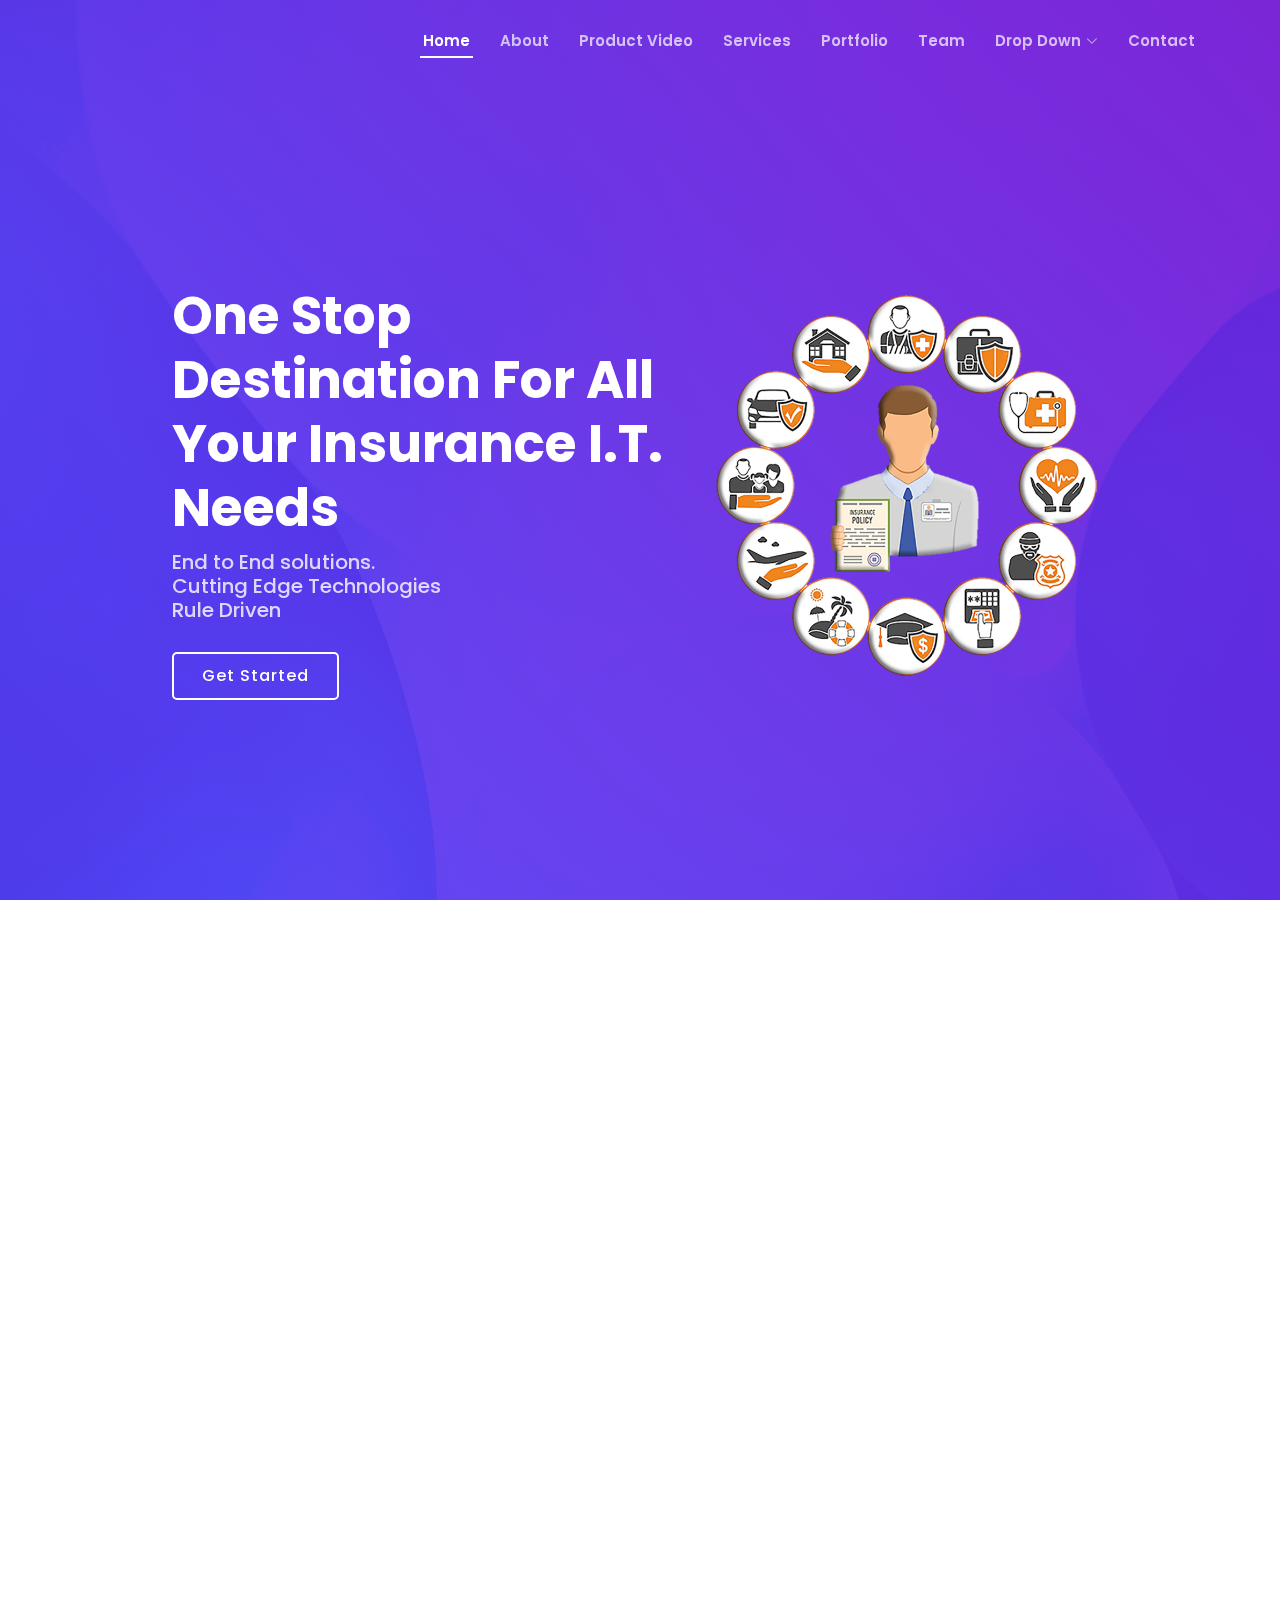
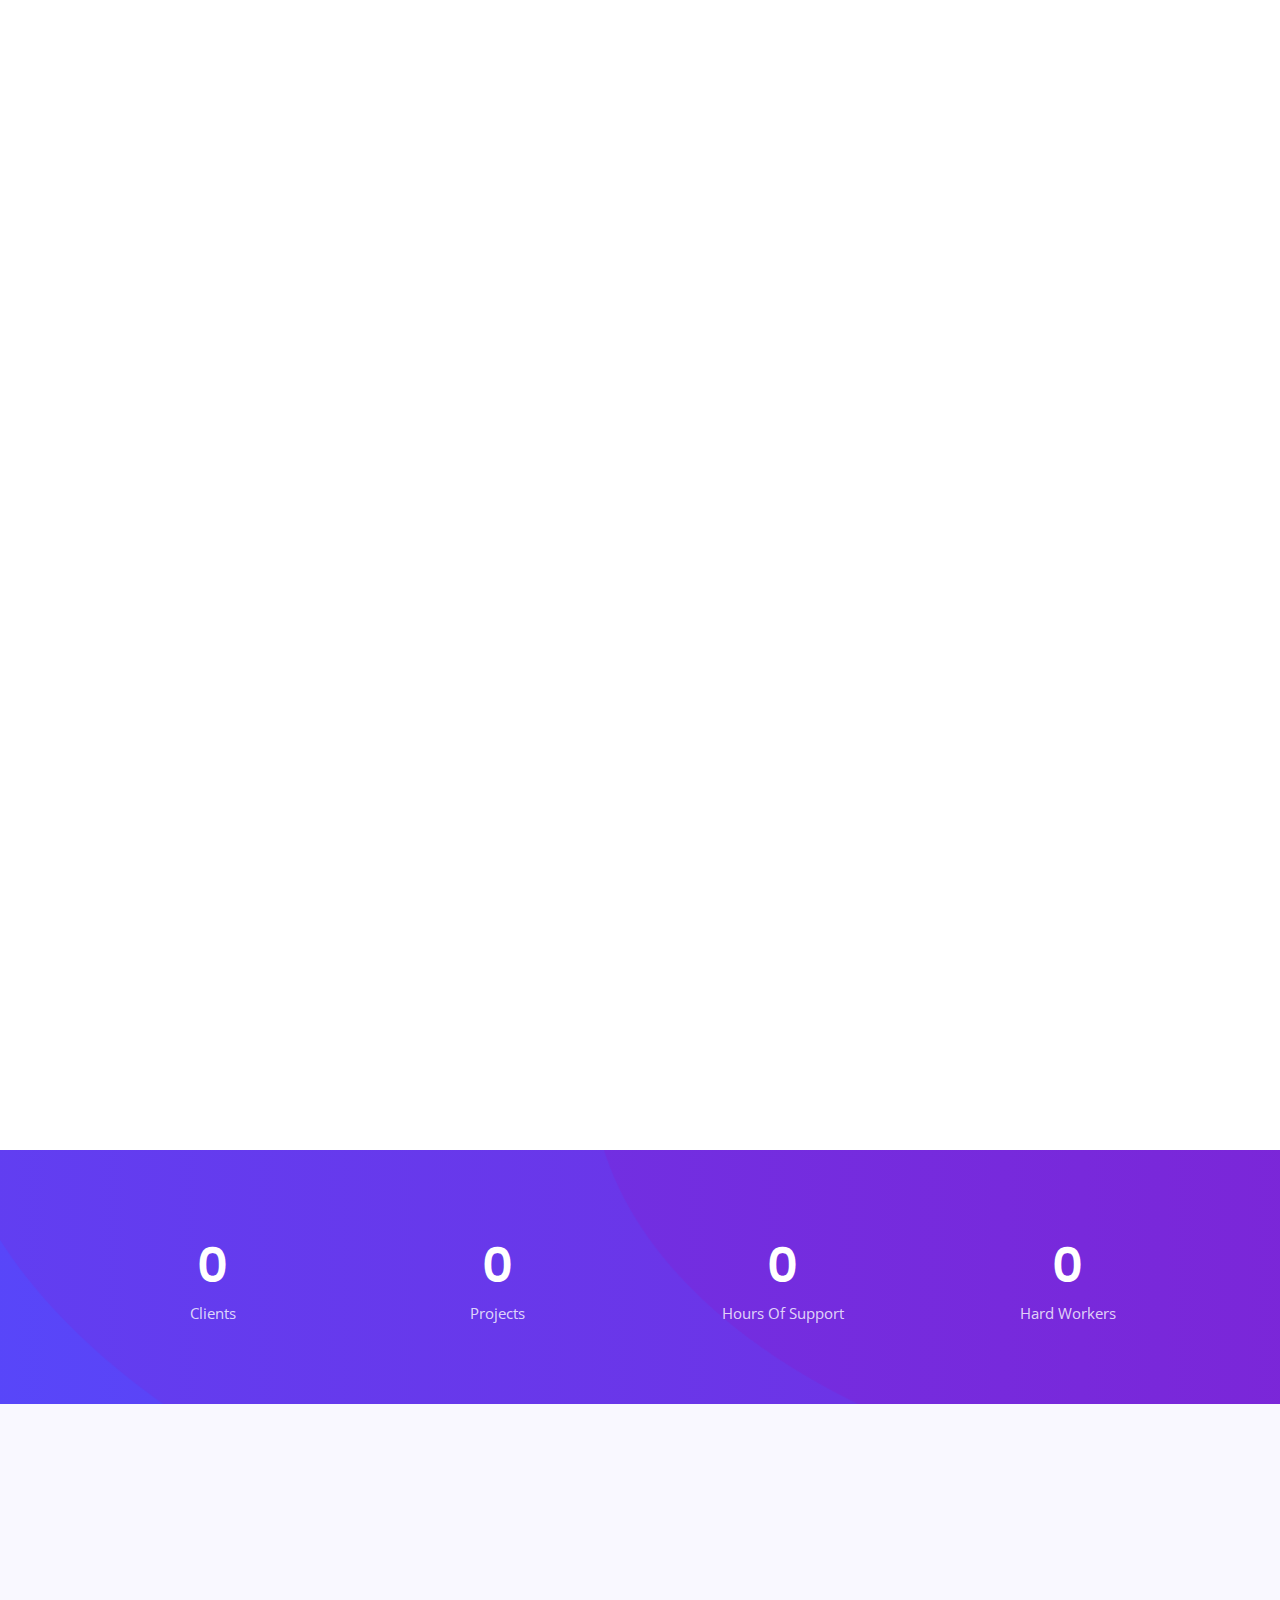
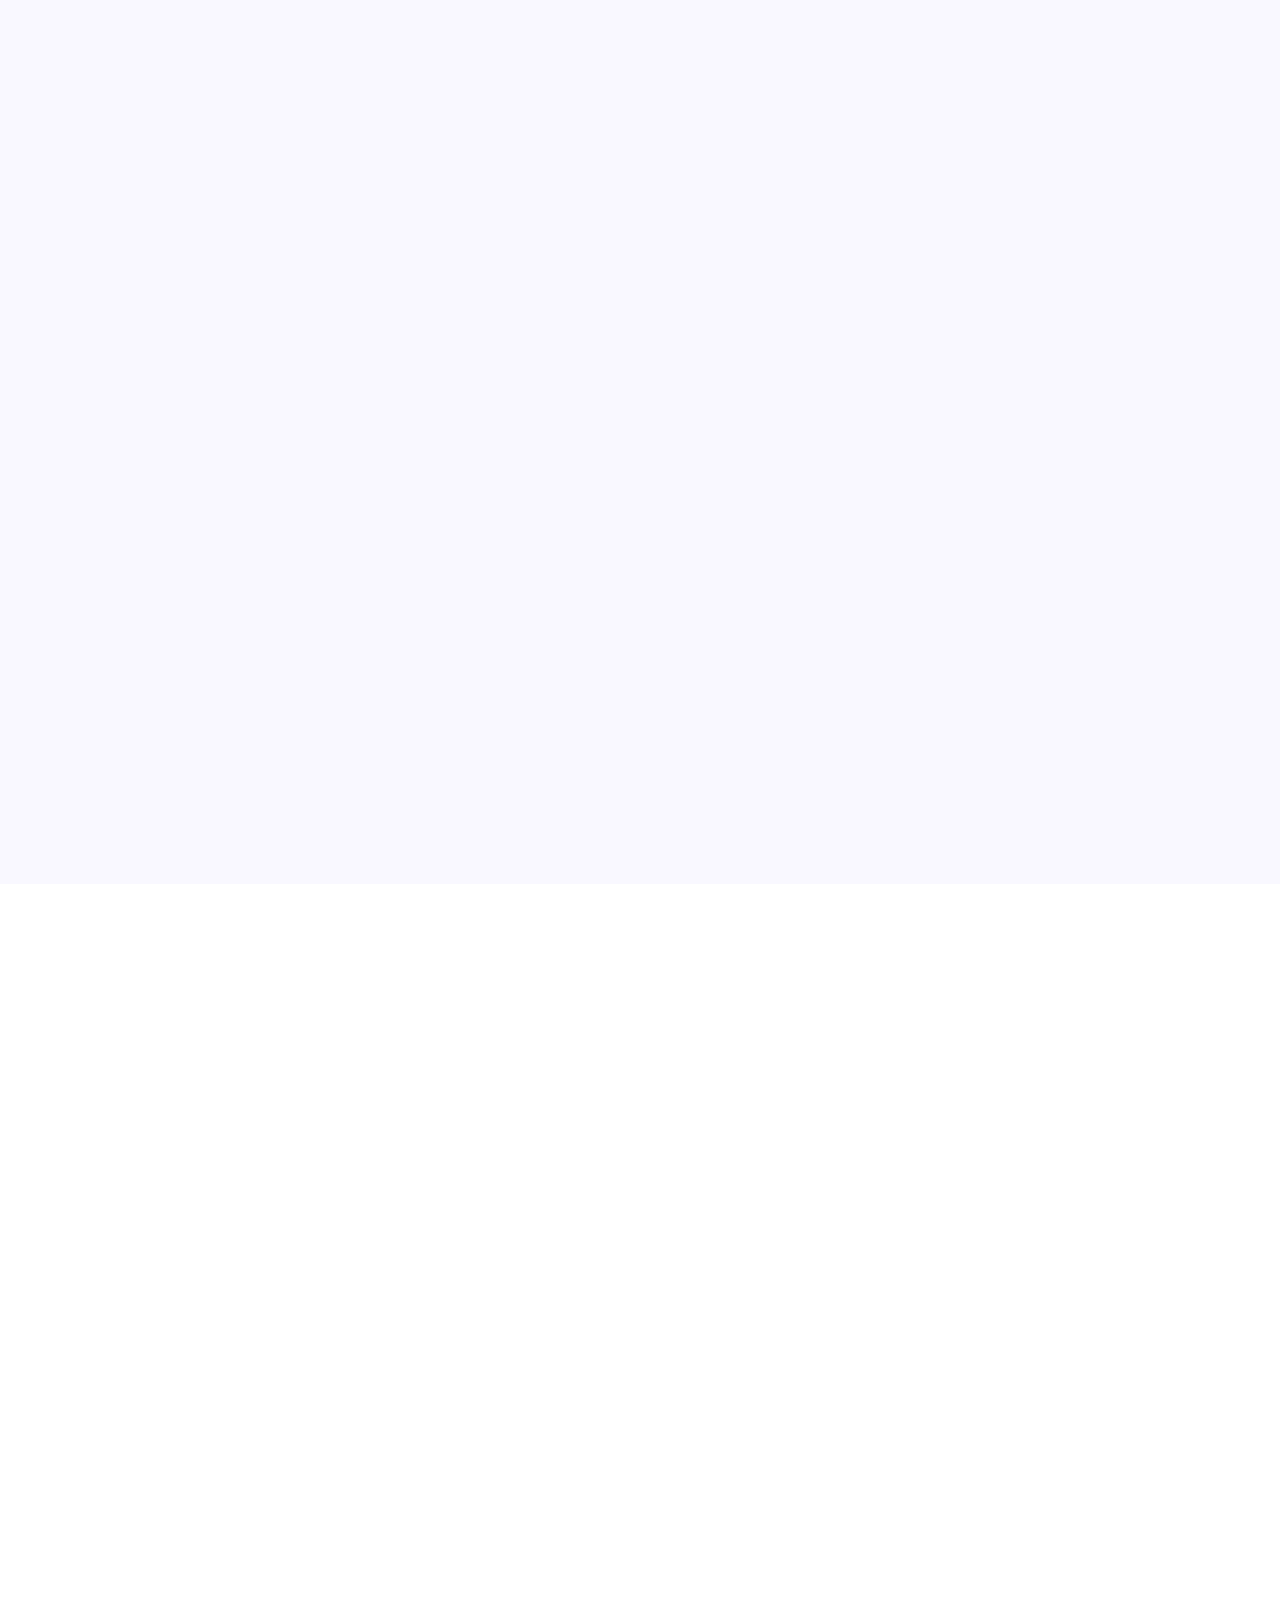
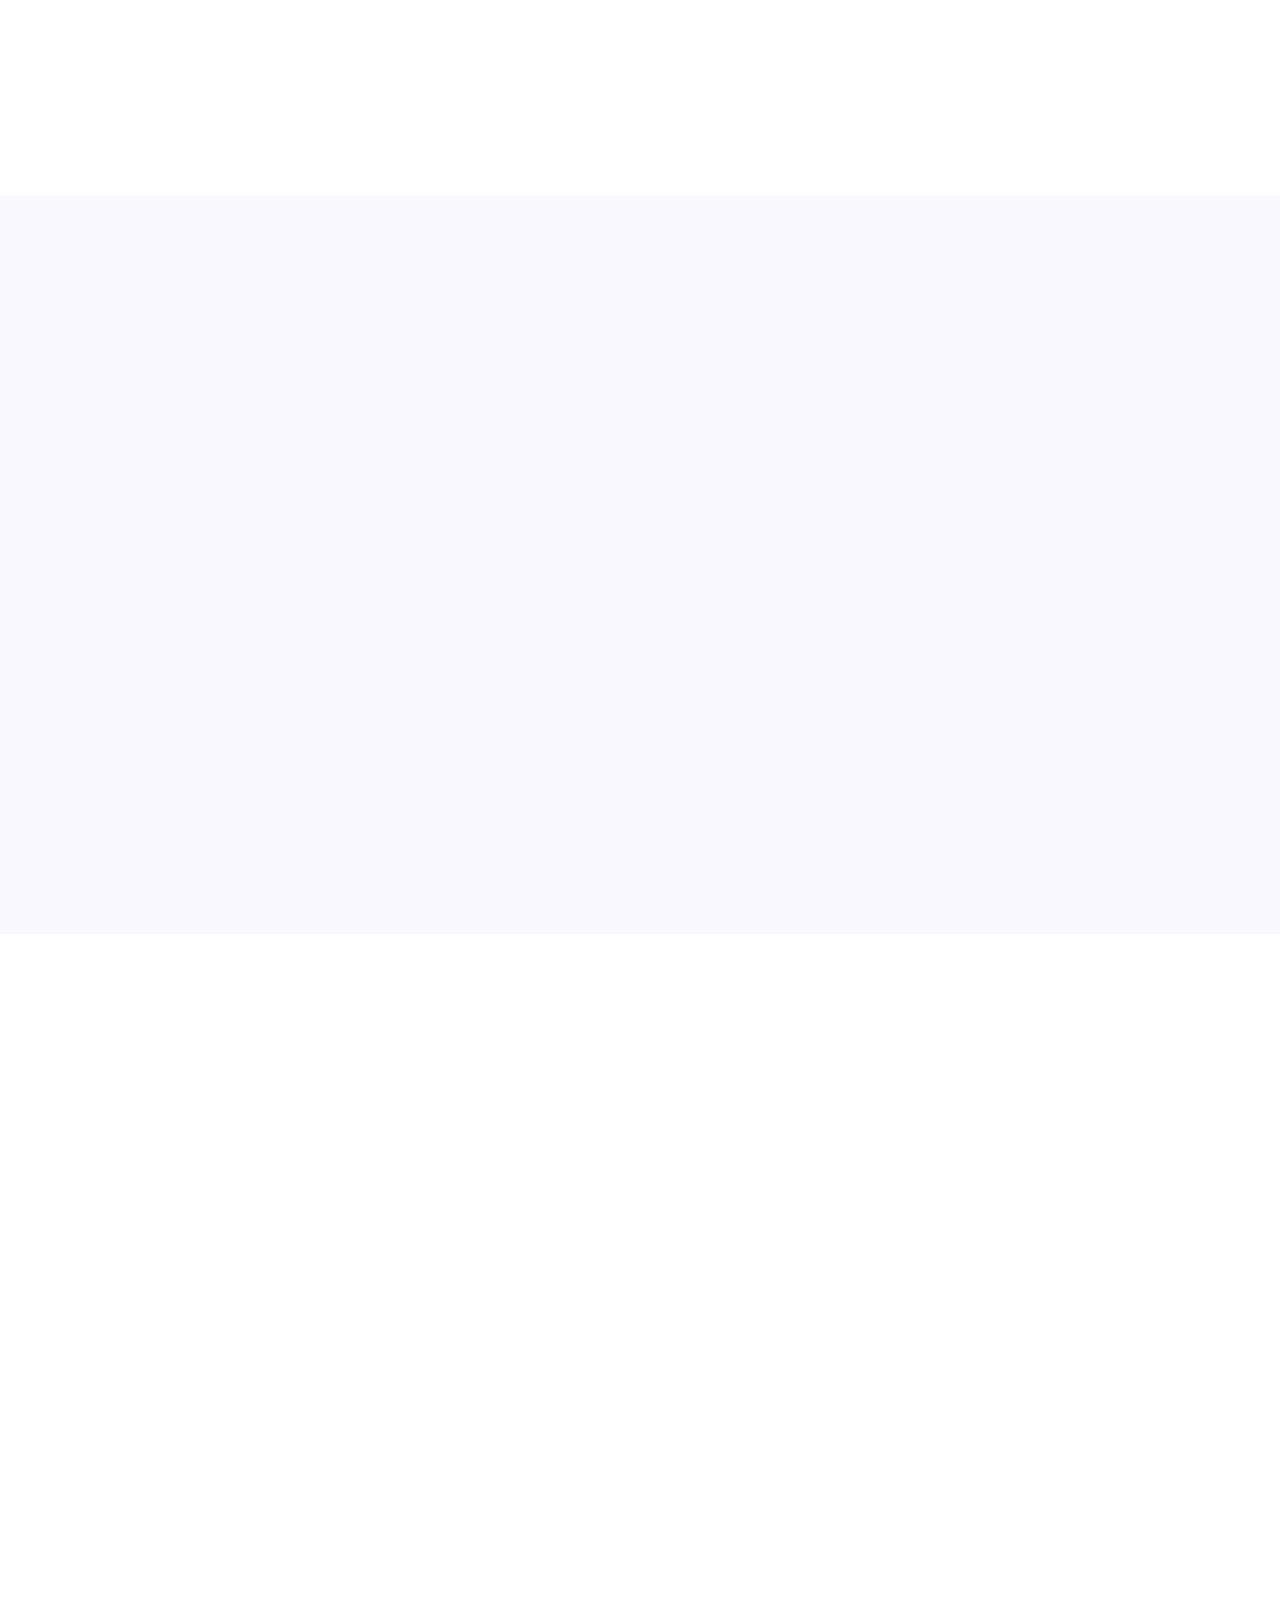
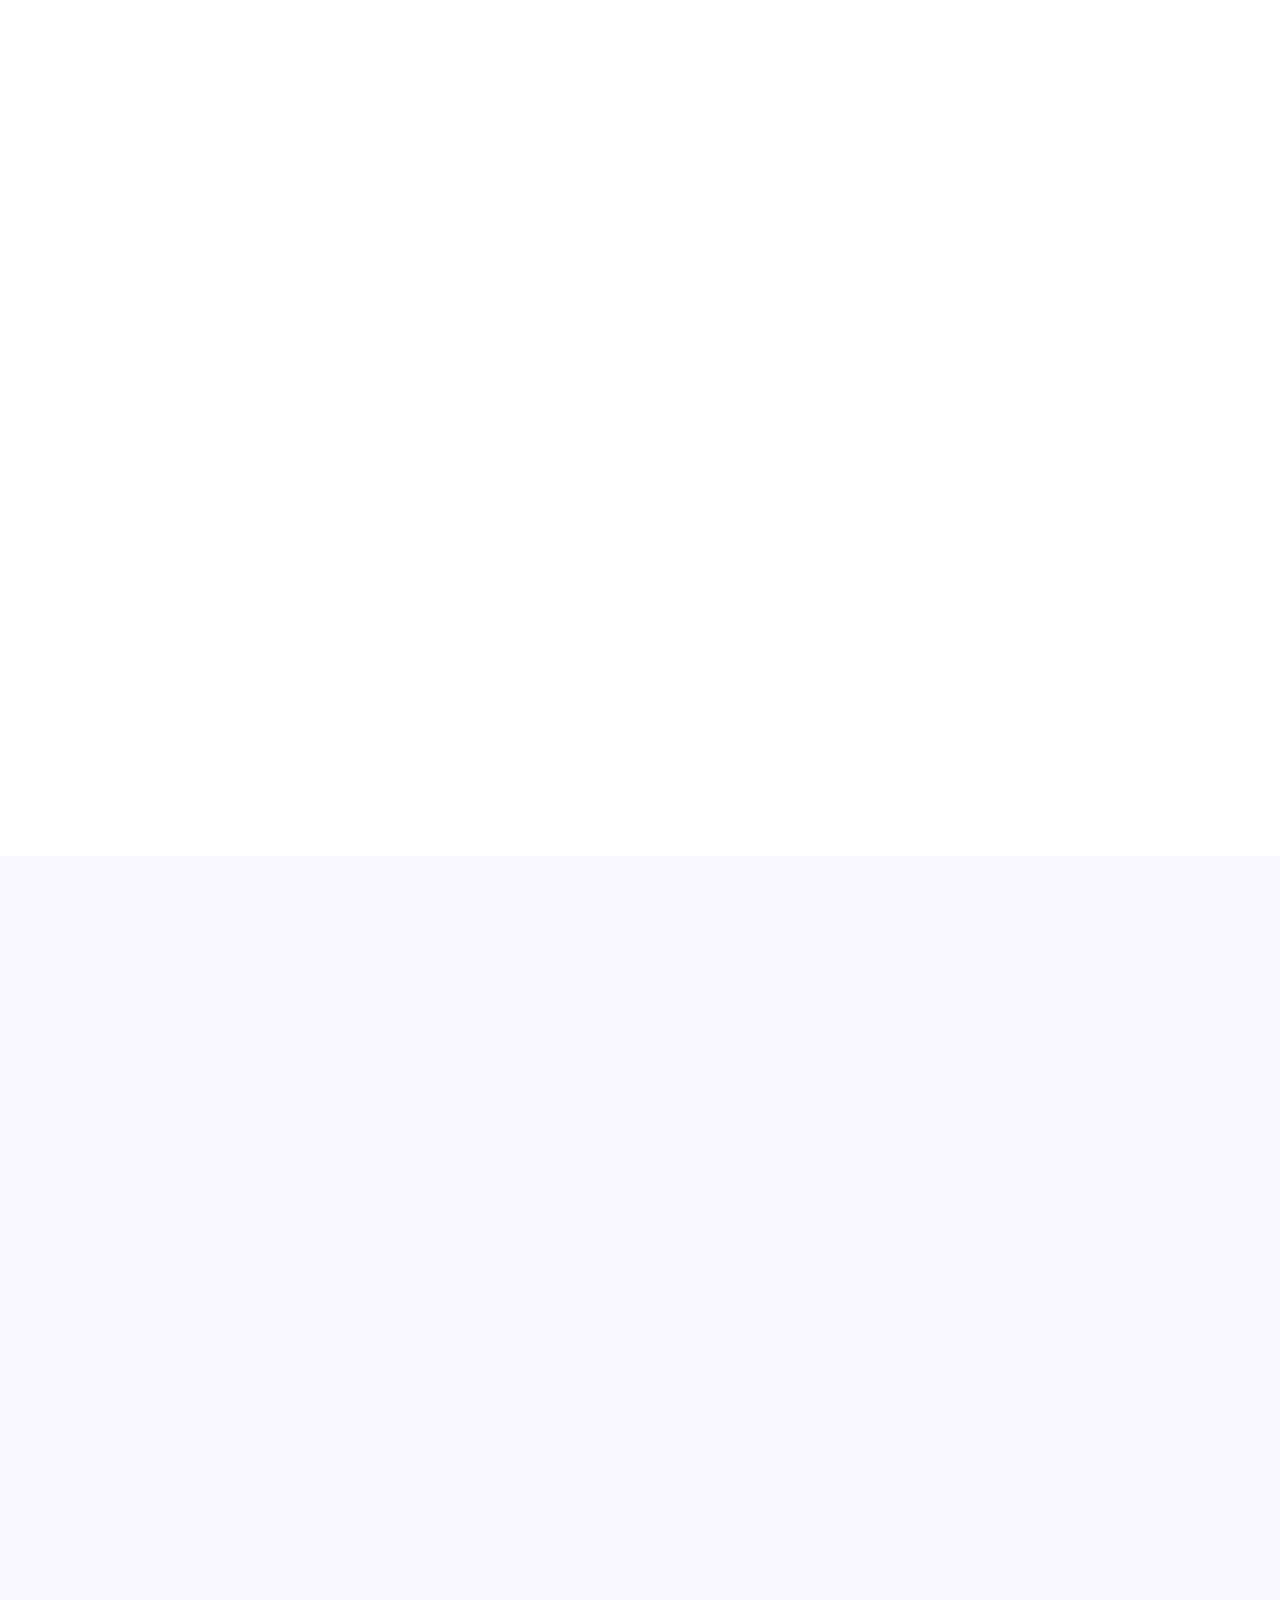
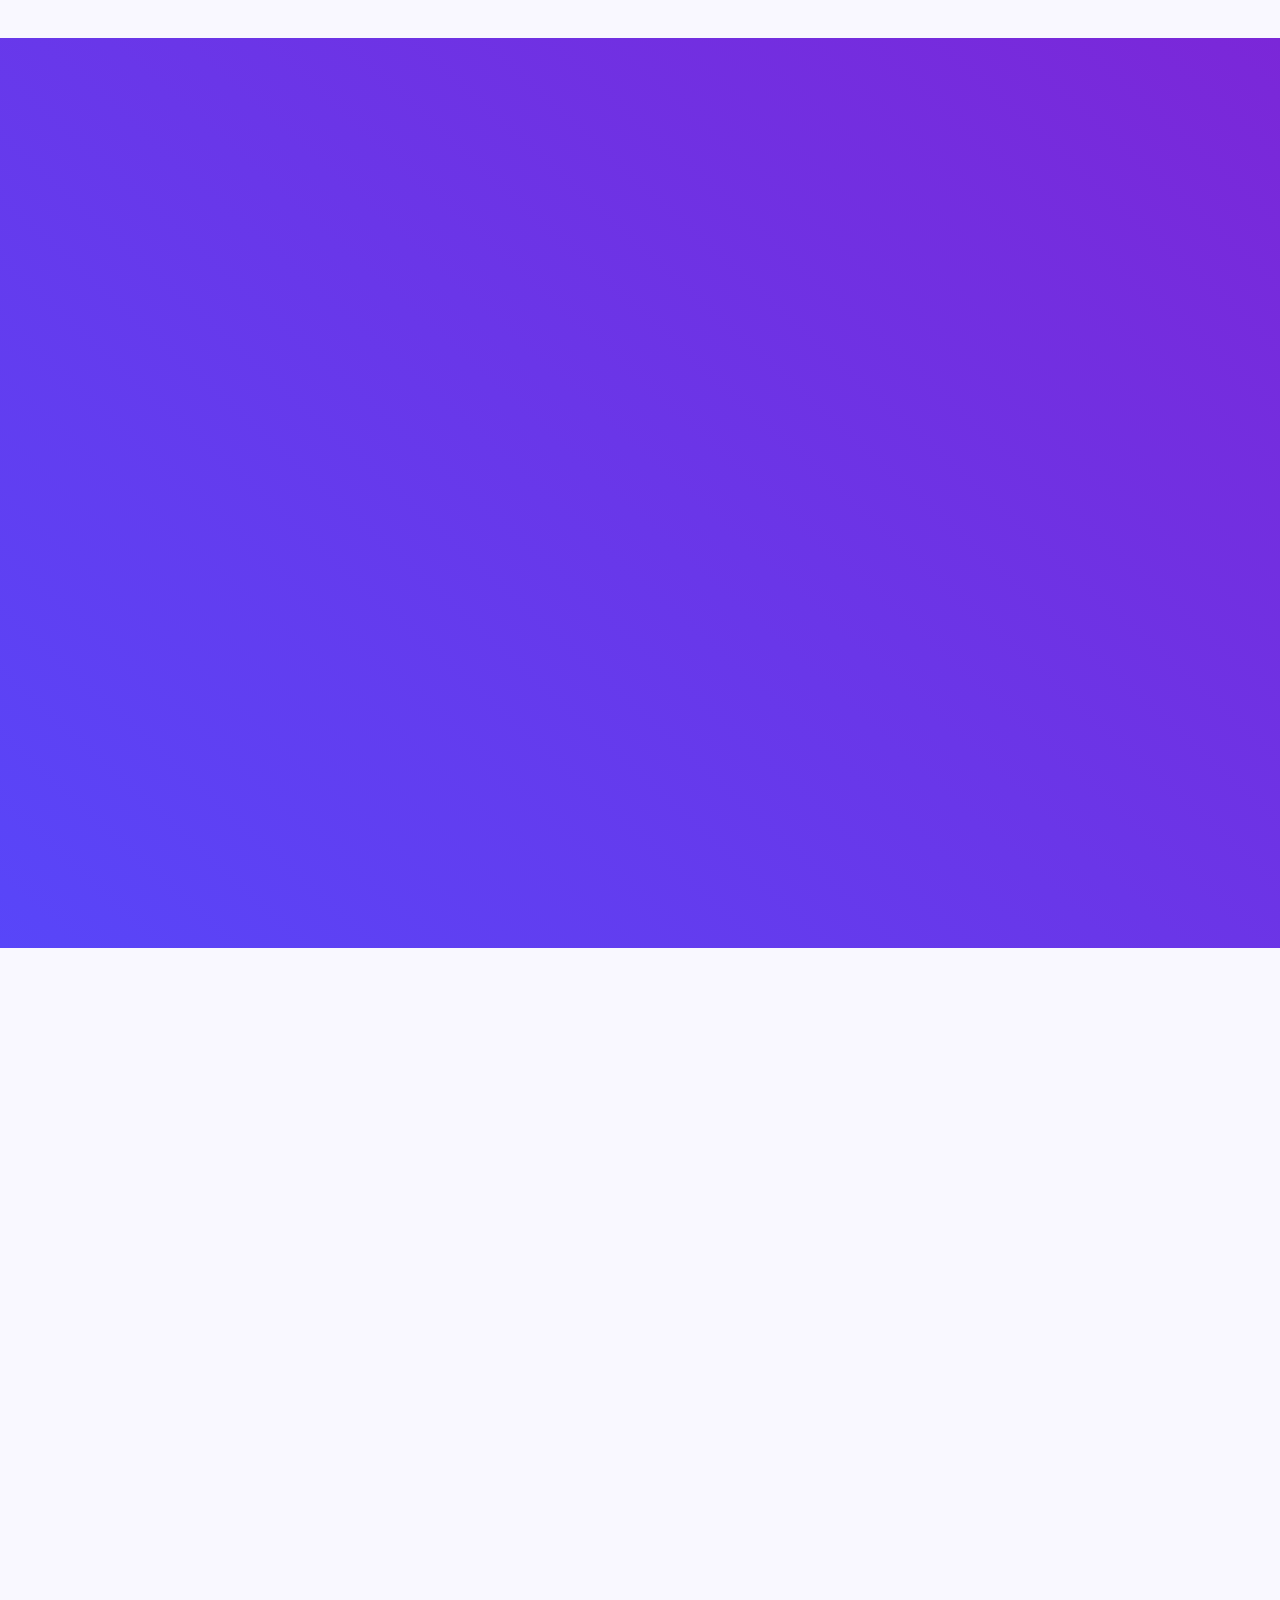
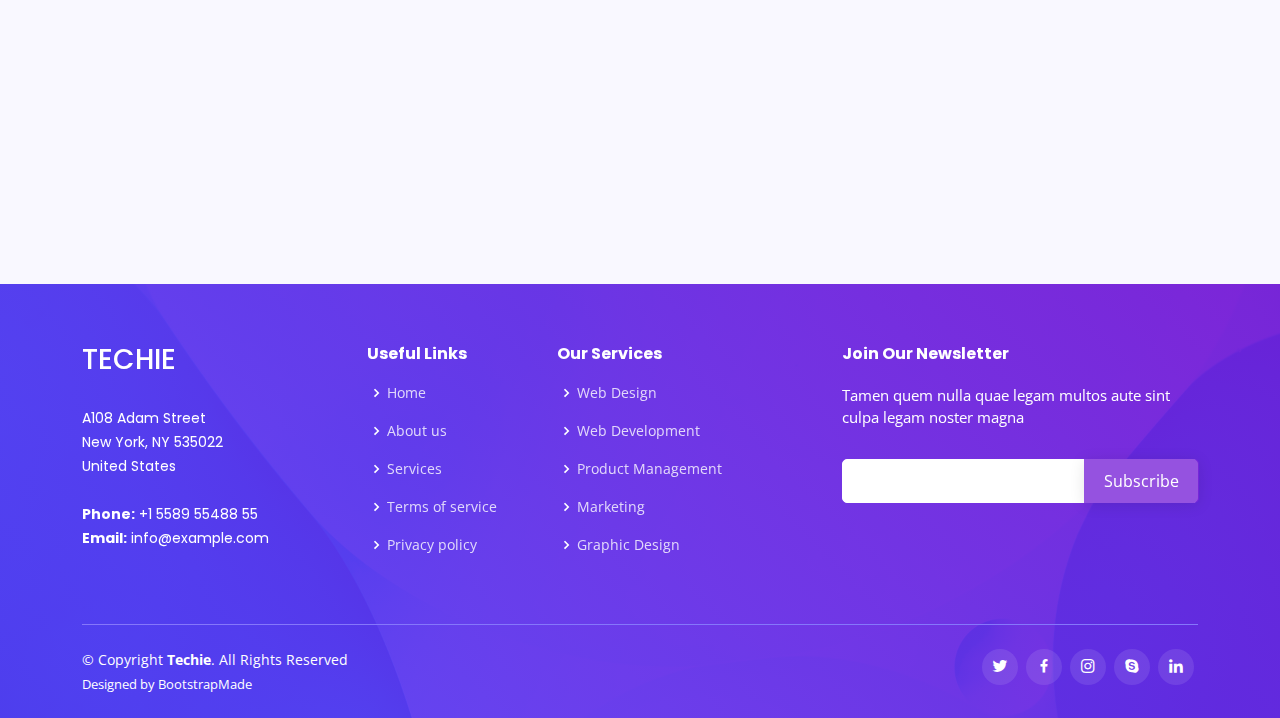
==== Techie/index.html @ 3927af99 "Update index.html" ====
<!DOCTYPE html>
<html lang="en">
 
<head>
  <meta charset="utf-8">
  <meta content="width=device-width, initial-scale=1.0" name="viewport">

  <title>18A Technologies Pvt. Ltd.</title>
  <meta content="" name="description">
  <meta content="" name="keywords">

  <!-- Favicons -->
  <link href="assets/img/favicon.gif" rel="icon">
  <link href="assets/img/18atechlogo.png" rel="apple-touch-icon">

  <!-- Google Fonts -->
  <link href="https://fonts.googleapis.com/css?family=Open+Sans:300,300i,400,400i,600,600i,700,700i|Roboto:300,300i,400,400i,500,500i,600,600i,700,700i|Poppins:300,300i,400,400i,500,500i,600,600i,700,700i" rel="stylesheet">

  <!-- Vendor CSS Files -->
  <link href="assets/vendor/aos/aos.css" rel="stylesheet">
  <link href="assets/vendor/bootstrap/css/bootstrap.min.css" rel="stylesheet">
  <link href="assets/vendor/bootstrap-icons/bootstrap-icons.css" rel="stylesheet">
  <link href="assets/vendor/boxicons/css/boxicons.min.css" rel="stylesheet">
  <link href="assets/vendor/glightbox/css/glightbox.min.css" rel="stylesheet">
  <link href="assets/vendor/swiper/swiper-bundle.min.css" rel="stylesheet">

  <!-- Template Main CSS File -->
  <link href="assets/css/style.css" rel="stylesheet">

  <!-- =======================================================
  * Template Name: Techie - v4.8.1
  * Author: G.S.Reddy
  * License: 
  ======================================================== -->
</head>

<body>

  <!-- ======= Header ======= -->
  <header id="header" class="fixed-top ">
    <div class="container d-flex align-items-center justify-content-between">
      <!-- Uncomment below if you prefer to use an image logo -->
      <a href="index.html" class="logo"><img src="assets/img/18atechlogo.png" alt=""></a>
      <!-- h6 class="logo"><a href="index.html"><p class="text-capitalize">18A Technologies Pvt. Ltd.</p></a></h6 -->
      <nav id="navbar" class="navbar">
        <ul>
          <li><a class="nav-link scrollto active" href="#hero">Home</a></li>
          <li><a class="nav-link scrollto" href="#about">About</a></li>
          <li><a class="nav-link scrollto" href="#product">Product Video</a></li>
          <li><a class="nav-link scrollto" href="#services">Services</a></li>
          <li><a class="nav-link scrollto " href="#portfolio">Portfolio</a></li>
          <li><a class="nav-link scrollto" href="#team">Team</a></li>
          <li class="dropdown"><a href="#"><span>Drop Down</span> <i class="bi bi-chevron-down"></i></a>
            <ul>
              <li><a href="#">Drop Down 1</a></li>
              <li class="dropdown"><a href="#"><span>Deep Drop Down</span> <i class="bi bi-chevron-right"></i></a>
                <ul>
                  <li><a href="#">Deep Drop Down 1</a></li>
                  <li><a href="#">Deep Drop Down 2</a></li>
                  <li><a href="#">Deep Drop Down 3</a></li>
                  <li><a href="#">Deep Drop Down 4</a></li>
                  <li><a href="#">Deep Drop Down 5</a></li>
                </ul>
              </li>
              <li><a href="#">Drop Down 2</a></li>
              <li><a href="#">Drop Down 3</a></li>
              <li><a href="#">Drop Down 4</a></li>
            </ul>
          </li>
          <li><a class="nav-link scrollto" href="#contact">Contact</a></li>
          <!-- li><a class="getstarted scrollto" href="#about">Get Started</a></li -->
        </ul>
        <i class="bi bi-list mobile-nav-toggle"></i>
      </nav><!-- .navbar -->

    </div>
  </header><!-- End Header -->

  <!-- ======= Hero Section ======= -->
  <section id="hero" class="d-flex align-items-center">
    <div class="container-fluid" data-aos="fade-up">
      <div class="row justify-content-center">
        <div class="col-xl-5 col-lg-6 pt-3 pt-lg-0 order-2 order-lg-1 d-flex flex-column justify-content-center">
          <h1>One Stop Destination For All Your Insurance I.T. Needs</h1>
          <h2>End to End solutions.<br>Cutting Edge Technologies<br>Rule Driven</h2>
          <div><a href="#about" class="btn-get-started scrollto">Get Started</a></div>
        </div>
        <div class="col-xl-4 col-lg-6 order-1 order-lg-2 hero-img" data-aos="zoom-in" data-aos-delay="150">
          <!-- img src="assets/img/hero-img.png" class="img-fluid animated" alt="" -->
          <img src="assets/img/InsuranceServices.png" class="img-fluid animated" alt="">
        </div>
      </div>
    </div>
  </section>
 <!-- End Hero -->

<!-- ------------------------------------------------------- Product Video Block Start ---------------------------------------------------------------------------- -->
<section id="product" class="d-flex align-items-center"> 
 <video src="assets/img/prod.mp4" type="video/mp4" loop class="hover-to-play w-100"></video>
</section>
<!-- ------------------------------------------------------- Product Video Block End ------------------------------------------------------------------------------ -->
 
  <main id="main">

    <!-- ======= About Section ======= -->
    <section id="about" class="about">
      <div class="container">

        <div class="row">
          <div class="col-lg-6 order-1 order-lg-2" data-aos="zoom-in" data-aos-delay="150">
            <img src="assets/img/about.jpg" class="img-fluid" alt="">
          </div>
          <div class="col-lg-6 pt-4 pt-lg-0 order-2 order-lg-1 content" data-aos="fade-right">
            <h2>About</h2>
           
            <h3>18A Technologies is an R&D oriented, Product Development and Consulting services Company. 18A Technologies engages in end-to-end product development enabling you to focus on your core business. Our product development heritage of 18+ years, ability to innovate, and deep technology experience are the key reasons for all our successful partnerships.</h3>

            <!-- p class="fst-italic">
              Lorem ipsum dolor sit amet, consectetur adipiscing elit, sed do eiusmod tempor incididunt ut labore et dolore
              magna aliqua.
            </p -->
            <ul>
              <li><i class="bi bi-check-circle"></i> Our product development services score high on performance, security, maintainability and scalability. Our R & D Oriented approach and thought leadership have resulted in groundbreaking product F-Ins Suite. We build robust products leveraging cutting-edge technologies. Our solution accelerators, reusable components and frameworks enable us to rapidly develop software products on-time and within budgets. Our team is always willing to walk that extra mile to deliver top-of-the-line products for customers.</li>
              <li><i class="bi bi-check-circle"></i> With cutting-edge technology solutions and 24/7 operational capabilities, we ensure business continuity and robust IT support systems to large corporations across all sectors. The Application Development & Management division provides customized solutions, application maintenance, production support, outsourcing and migration services to organizations.</li>
              <li><i class="bi bi-check-circle"></i> We provide need based professional services that produce extraordinary results for our clients.</li>
            </ul>
           <h3>Our Vision:</h3>
            <h4>Our vision is to be the leading company in Product Development and Research and Development.</h4>
           <h3> Our Mission: </h3>
           <h4>Our mission is to Simplify, Standardize and Automate.</h4>
           
            <a href="#" class="read-more">Read More <i class="bi bi-long-arrow-right"></i></a>
          </div>
        </div>

      </div>
    </section><!-- End About Section -->

    <!-- ======= Counts Section ======= -->
    <section id="counts" class="counts">
      <div class="container">

        <div class="row counters">

          <div class="col-lg-3 col-6 text-center">
            <span data-purecounter-start="0" data-purecounter-end="8" data-purecounter-duration="1" class="purecounter"></span>
            <p>Clients</p>
          </div>

          <div class="col-lg-3 col-6 text-center">
            <span data-purecounter-start="0" data-purecounter-end="18" data-purecounter-duration="1" class="purecounter"></span>
            <p>Projects</p>
          </div>

          <div class="col-lg-3 col-6 text-center">
            <span data-purecounter-start="0" data-purecounter-end="10000" data-purecounter-duration="1" class="purecounter"></span>
            <p>Hours Of Support</p>
          </div>

          <div class="col-lg-3 col-6 text-center">
            <span data-purecounter-start="0" data-purecounter-end="25" data-purecounter-duration="1" class="purecounter"></span>
            <p>Hard Workers</p>
          </div>

        </div>

      </div>
    </section><!-- End Counts Section -->

    <!-- ======= Services Section ======= -->
    <section id="services" class="services section-bg">
      <div class="container" data-aos="fade-up">

        <div class="section-title">
          <h2>Services</h2>
          <p>Magnam dolores commodi suscipit. Necessitatibus eius consequatur ex aliquid fuga eum quidem. Sit sint consectetur velit. Quisquam quos quisquam cupiditate. Et nemo qui impedit suscipit alias ea. Quia fugiat sit in iste officiis commodi quidem hic quas.</p>
        </div>

        <div class="row gy-4">
          <div class="col-lg-4 col-md-6 d-flex align-items-stretch" data-aos="zoom-in" data-aos-delay="100">
            <div class="icon-box iconbox-blue">
              <div class="icon">
                <svg width="100" height="100" viewBox="0 0 600 600" xmlns="http://www.w3.org/2000/svg">
                  <path stroke="none" stroke-width="0" fill="#f5f5f5" d="M300,521.0016835830174C376.1290562159157,517.8887921683347,466.0731472004068,529.7835943286574,510.70327084640275,468.03025145048787C554.3714126377745,407.6079735673963,508.03601936045806,328.9844924480964,491.2728898941984,256.3432110539036C474.5976632858925,184.082847569629,479.9380746630129,96.60480741107993,416.23090153303,58.64404602377083C348.86323505073057,18.502131276798302,261.93793281208167,40.57373210992963,193.5410806939664,78.93577620505333C130.42746243093433,114.334589627462,98.30271207620316,179.96522072025542,76.75703585869454,249.04625023123273C51.97151888228291,328.5150500222984,13.704378332031375,421.85034740162234,66.52175969318436,486.19268352777647C119.04800174914682,550.1803526380478,217.28368757567262,524.383925680826,300,521.0016835830174"></path>
                </svg>
                <i class="bx bxl-dribbble"></i>
              </div>
              <h4><a href="">Lorem Ipsum</a></h4>
              <p>Voluptatum deleniti atque corrupti quos dolores et quas molestias excepturi</p>
            </div>
          </div>

          <div class="col-lg-4 col-md-6 d-flex align-items-stretch" data-aos="zoom-in" data-aos-delay="200">
            <div class="icon-box iconbox-orange ">
              <div class="icon">
                <svg width="100" height="100" viewBox="0 0 600 600" xmlns="http://www.w3.org/2000/svg">
                  <path stroke="none" stroke-width="0" fill="#f5f5f5" d="M300,582.0697525312426C382.5290701553225,586.8405444964366,449.9789794690241,525.3245884688669,502.5850820975895,461.55621195738473C556.606425686781,396.0723002908107,615.8543463187945,314.28637112970534,586.6730223649479,234.56875336149918C558.9533121215079,158.8439757836574,454.9685369536778,164.00468322053177,381.49747125262974,130.76875717737553C312.15926192815925,99.40240125094834,248.97055460311594,18.661163978235184,179.8680185752513,50.54337015887873C110.5421016452524,82.52863877960104,119.82277516462835,180.83849132639028,109.12597500060166,256.43424936330496C100.08760227029461,320.3096726198365,92.17705696193138,384.0621239912766,124.79988738764834,439.7174275375508C164.83382741302287,508.01625554203684,220.96474134820875,577.5009287672846,300,582.0697525312426"></path>
                </svg>
                <i class="bx bx-file"></i>
              </div>
              <h4><a href="">Sed Perspiciatis</a></h4>
              <p>Duis aute irure dolor in reprehenderit in voluptate velit esse cillum dolore</p>
            </div>
          </div>

          <div class="col-lg-4 col-md-6 d-flex align-items-stretch" data-aos="zoom-in" data-aos-delay="300">
            <div class="icon-box iconbox-pink">
              <div class="icon">
                <svg width="100" height="100" viewBox="0 0 600 600" xmlns="http://www.w3.org/2000/svg">
                  <path stroke="none" stroke-width="0" fill="#f5f5f5" d="M300,541.5067337569781C382.14930387511276,545.0595476570109,479.8736841581634,548.3450877840088,526.4010558755058,480.5488172755941C571.5218469581645,414.80211281144784,517.5187510058486,332.0715597781072,496.52539010469104,255.14436215662573C477.37192572678356,184.95920475031193,473.57363656557914,105.61284051026155,413.0603344069578,65.22779650032875C343.27470386102294,18.654635553484475,251.2091493199835,5.337323636656869,175.0934190732945,40.62881213300186C97.87086631185822,76.43348514350839,51.98124368387456,156.15599469081315,36.44837278890362,239.84606092416172C21.716077023791087,319.22268207091537,43.775223500013084,401.1760424656574,96.891909868211,461.97329694683043C147.22146801428983,519.5804099606455,223.5754009179313,538.201503339737,300,541.5067337569781"></path>
                </svg>
                <i class="bx bx-tachometer"></i>
              </div>
              <h4><a href="">Magni Dolores</a></h4>
              <p>Excepteur sint occaecat cupidatat non proident, sunt in culpa qui officia</p>
            </div>
          </div>

          <div class="col-lg-4 col-md-6 d-flex align-items-stretch" data-aos="zoom-in" data-aos-delay="100">
            <div class="icon-box iconbox-yellow">
              <div class="icon">
                <svg width="100" height="100" viewBox="0 0 600 600" xmlns="http://www.w3.org/2000/svg">
                  <path stroke="none" stroke-width="0" fill="#f5f5f5" d="M300,503.46388370962813C374.79870501325706,506.71871716319447,464.8034551963731,527.1746412648533,510.4981551193396,467.86667711651364C555.9287308511215,408.9015244558933,512.6030010748507,327.5744911775523,490.211057578863,256.5855673507754C471.097692560561,195.9906835881958,447.69079081568157,138.11976852964426,395.19560036434837,102.3242989838813C329.3053358748298,57.3949838291264,248.02791733380457,8.279543830951368,175.87071277845988,42.242879143198664C103.41431057327972,76.34704239035025,93.79494320519305,170.9812938413882,81.28167332365135,250.07896920659033C70.17666984294237,320.27484674793965,64.84698225790005,396.69656628748305,111.28512138212992,450.4950937839243C156.20124167950087,502.5303643271138,231.32542653798444,500.4755392045468,300,503.46388370962813"></path>
                </svg>
                <i class="bx bx-layer"></i>
              </div>
              <h4><a href="">Nemo Enim</a></h4>
              <p>At vero eos et accusamus et iusto odio dignissimos ducimus qui blanditiis</p>
            </div>
          </div>

          <div class="col-lg-4 col-md-6 d-flex align-items-stretch" data-aos="zoom-in" data-aos-delay="200">
            <div class="icon-box iconbox-red">
              <div class="icon">
                <svg width="100" height="100" viewBox="0 0 600 600" xmlns="http://www.w3.org/2000/svg">
                  <path stroke="none" stroke-width="0" fill="#f5f5f5" d="M300,532.3542879108572C369.38199826031484,532.3153073249985,429.10787420159085,491.63046689027357,474.5244479745417,439.17860296908856C522.8885846962883,383.3225815378663,569.1668002868075,314.3205725914397,550.7432151929288,242.7694973846089C532.6665558377875,172.5657663291529,456.2379748765914,142.6223662098291,390.3689995646985,112.34683881706744C326.66090330228417,83.06452184765237,258.84405631176094,53.51806209861945,193.32584062364296,78.48882559362697C121.61183558270385,105.82097193414197,62.805066853699245,167.19869350419734,48.57481801355237,242.6138429142374C34.843463184063346,315.3850353017275,76.69343916112496,383.4422959591041,125.22947124332185,439.3748458443577C170.7312796277747,491.8107796887764,230.57421082200815,532.3932930995766,300,532.3542879108572"></path>
                </svg>
                <i class="bx bx-slideshow"></i>
              </div>
              <h4><a href="">Dele Cardo</a></h4>
              <p>Quis consequatur saepe eligendi voluptatem consequatur dolor consequuntur</p>
            </div>
          </div>

          <div class="col-lg-4 col-md-6 d-flex align-items-stretch" data-aos="zoom-in" data-aos-delay="300">
            <div class="icon-box iconbox-teal">
              <div class="icon">
                <svg width="100" height="100" viewBox="0 0 600 600" xmlns="http://www.w3.org/2000/svg">
                  <path stroke="none" stroke-width="0" fill="#f5f5f5" d="M300,566.797414625762C385.7384707136149,576.1784315230908,478.7894351017131,552.8928747891023,531.9192734346935,484.94944893311C584.6109503024035,417.5663521118492,582.489472248146,322.67544863468447,553.9536738515405,242.03673114598146C529.1557734026468,171.96086150256528,465.24506316201064,127.66468636344209,395.9583748389544,100.7403814666027C334.2173773831606,76.7482773500951,269.4350130405921,84.62216499799875,207.1952322260088,107.2889140133804C132.92018162631612,134.33871894543012,41.79353780512637,160.00259165414826,22.644507872594943,236.69541883565114C3.319112789854554,314.0945973066697,72.72355303640163,379.243833228382,124.04198916343866,440.3218312028393C172.9286146004772,498.5055451809895,224.45579914871206,558.5317968840102,300,566.797414625762"></path>
                </svg>
                <i class="bx bx-arch"></i>
              </div>
              <h4><a href="">Divera Don</a></h4>
              <p>Modi nostrum vel laborum. Porro fugit error sit minus sapiente sit aspernatur</p>
            </div>
          </div>

        </div>

      </div>
    </section><!-- End Services Section -->

    <!-- ======= Features Section ======= -->
    <section id="features" class="features">
      <div class="container" data-aos="fade-up">

        <div class="section-title">
          <h2>Features</h2>
          <p>Magnam dolores commodi suscipit. Necessitatibus eius consequatur ex aliquid fuga eum quidem. Sit sint consectetur velit. Quisquam quos quisquam cupiditate. Et nemo qui impedit suscipit alias ea. Quia fugiat sit in iste officiis commodi quidem hic quas.</p>
        </div>

        <div class="row">
          <div class="col-lg-6 order-2 order-lg-1 d-flex flex-column align-items-lg-center">
            <div class="icon-box mt-5 mt-lg-0" data-aos="fade-up" data-aos-delay="100">
              <i class="bx bx-receipt"></i>
              <h4>Est labore ad</h4>
              <p>Consequuntur sunt aut quasi enim aliquam quae harum pariatur laboris nisi ut aliquip</p>
            </div>
            <div class="icon-box mt-5" data-aos="fade-up" data-aos-delay="200">
              <i class="bx bx-cube-alt"></i>
              <h4>Harum esse qui</h4>
              <p>Excepteur sint occaecat cupidatat non proident, sunt in culpa qui officia deserunt</p>
            </div>
            <div class="icon-box mt-5" data-aos="fade-up" data-aos-delay="300">
              <i class="bx bx-images"></i>
              <h4>Aut occaecati</h4>
              <p>Aut suscipit aut cum nemo deleniti aut omnis. Doloribus ut maiores omnis facere</p>
            </div>
            <div class="icon-box mt-5" data-aos="fade-up" data-aos-delay="400">
              <i class="bx bx-shield"></i>
              <h4>Beatae veritatis</h4>
              <p>Expedita veritatis consequuntur nihil tempore laudantium vitae denat pacta</p>
            </div>
          </div>
          <div class="image col-lg-6 order-1 order-lg-2 " data-aos="zoom-in" data-aos-delay="100">
            <img src="assets/img/features.svg" alt="" class="img-fluid">
          </div>
        </div>

      </div>
    </section><!-- End Features Section -->

    <!-- ======= Testimonials Section ======= -->
    <section id="testimonials" class="testimonials section-bg">
      <div class="container" data-aos="fade-up">

        <div class="section-title">
          <h2>Testimonials</h2>
          <p>Magnam dolores commodi suscipit. Necessitatibus eius consequatur ex aliquid fuga eum quidem. Sit sint consectetur velit. Quisquam quos quisquam cupiditate. Et nemo qui impedit suscipit alias ea. Quia fugiat sit in iste officiis commodi quidem hic quas.</p>
        </div>

        <div class="testimonials-slider swiper" data-aos="fade-up" data-aos-delay="100">
          <div class="swiper-wrapper">

            <div class="swiper-slide">
              <div class="testimonial-item">
                <p>
                  <i class="bx bxs-quote-alt-left quote-icon-left"></i>
                  Proin iaculis purus consequat sem cure digni ssim donec porttitora entum suscipit rhoncus. Accusantium quam, ultricies eget id, aliquam eget nibh et. Maecen aliquam, risus at semper.
                  <i class="bx bxs-quote-alt-right quote-icon-right"></i>
                </p>
                <img src="assets/img/testimonials/testimonials-1.jpg" class="testimonial-img" alt="">
                <h3>Saul Goodman</h3>
                <h4>Ceo &amp; Founder</h4>
              </div>
            </div><!-- End testimonial item -->

            <div class="swiper-slide">
              <div class="testimonial-item">
                <p>
                  <i class="bx bxs-quote-alt-left quote-icon-left"></i>
                  Export tempor illum tamen malis malis eram quae irure esse labore quem cillum quid cillum eram malis quorum velit fore eram velit sunt aliqua noster fugiat irure amet legam anim culpa.
                  <i class="bx bxs-quote-alt-right quote-icon-right"></i>
                </p>
                <img src="assets/img/testimonials/testimonials-2.jpg" class="testimonial-img" alt="">
                <h3>Sara Wilsson</h3>
                <h4>Designer</h4>
              </div>
            </div><!-- End testimonial item -->

            <div class="swiper-slide">
              <div class="testimonial-item">
                <p>
                  <i class="bx bxs-quote-alt-left quote-icon-left"></i>
                  Enim nisi quem export duis labore cillum quae magna enim sint quorum nulla quem veniam duis minim tempor labore quem eram duis noster aute amet eram fore quis sint minim.
                  <i class="bx bxs-quote-alt-right quote-icon-right"></i>
                </p>
                <img src="assets/img/testimonials/testimonials-3.jpg" class="testimonial-img" alt="">
                <h3>Jena Karlis</h3>
                <h4>Store Owner</h4>
              </div>
            </div><!-- End testimonial item -->

            <div class="swiper-slide">
              <div class="testimonial-item">
                <p>
                  <i class="bx bxs-quote-alt-left quote-icon-left"></i>
                  Fugiat enim eram quae cillum dolore dolor amet nulla culpa multos export minim fugiat minim velit minim dolor enim duis veniam ipsum anim magna sunt elit fore quem dolore labore.
                  <i class="bx bxs-quote-alt-right quote-icon-right"></i>
                </p>
                <img src="assets/img/testimonials/testimonials-4.jpg" class="testimonial-img" alt="">
                <h3>Matt Brandon</h3>
                <h4>Freelancer</h4>
              </div>
            </div><!-- End testimonial item -->

            <div class="swiper-slide">
              <div class="testimonial-item">
                <p>
                  <i class="bx bxs-quote-alt-left quote-icon-left"></i>
                  Quis quorum aliqua sint quem legam fore sunt eram irure aliqua veniam tempor noster veniam enim culpa labore duis sunt culpa nulla illum cillum fugiat legam esse veniam culpa.
                  <i class="bx bxs-quote-alt-right quote-icon-right"></i>
                </p>
                <img src="assets/img/testimonials/testimonials-5.jpg" class="testimonial-img" alt="">
                <h3>John Larson</h3>
                <h4>Entrepreneur</h4>
              </div>
            </div><!-- End testimonial item -->

          </div>
          <div class="swiper-pagination"></div>
        </div>

      </div>
    </section><!-- End Testimonials Section -->

    <!-- ======= Portfolio Section ======= -->
    <section id="portfolio" class="portfolio">
      <div class="container" data-aos="fade-up">

        <div class="section-title">
          <h2>Portfolio</h2>
          <p>Magnam dolores commodi suscipit. Necessitatibus eius consequatur ex aliquid fuga eum quidem. Sit sint consectetur velit. Quisquam quos quisquam cupiditate. Et nemo qui impedit suscipit alias ea. Quia fugiat sit in iste officiis commodi quidem hic quas.</p>
        </div>

        <div class="row">
          <div class="col-lg-12 d-flex justify-content-center">
            <ul id="portfolio-flters">
              <li data-filter="*" class="filter-active">All</li>
              <li data-filter=".filter-app">App</li>
              <li data-filter=".filter-card">Card</li>
              <li data-filter=".filter-web">Web</li>
            </ul>
          </div>
        </div>

        <div class="row portfolio-container">

          <div class="col-lg-4 col-md-6 portfolio-item filter-app">
            <div class="portfolio-wrap">
              <img src="assets/img/portfolio/portfolio-1.jpg" class="img-fluid" alt="">
              <div class="portfolio-info">
                <h4>App 1</h4>
                <p>App</p>
              </div>
              <div class="portfolio-links">
                <a href="assets/img/portfolio/portfolio-1.jpg" data-gallery="portfolioGallery" class="portfolio-lightbox" title="App 1"><i class="bx bx-plus"></i></a>
                <a href="portfolio-details.html" title="More Details"><i class="bx bx-link"></i></a>
              </div>
            </div>
          </div>

          <div class="col-lg-4 col-md-6 portfolio-item filter-web">
            <div class="portfolio-wrap">
              <img src="assets/img/portfolio/portfolio-2.jpg" class="img-fluid" alt="">
              <div class="portfolio-info">
                <h4>Web 3</h4>
                <p>Web</p>
              </div>
              <div class="portfolio-links">
                <a href="assets/img/portfolio/portfolio-2.jpg" data-gallery="portfolioGallery" class="portfolio-lightbox" title="Web 3"><i class="bx bx-plus"></i></a>
                <a href="portfolio-details.html" title="More Details"><i class="bx bx-link"></i></a>
              </div>
            </div>
          </div>

          <div class="col-lg-4 col-md-6 portfolio-item filter-app">
            <div class="portfolio-wrap">
              <img src="assets/img/portfolio/portfolio-3.jpg" class="img-fluid" alt="">
              <div class="portfolio-info">
                <h4>App 2</h4>
                <p>App</p>
              </div>
              <div class="portfolio-links">
                <a href="assets/img/portfolio/portfolio-3.jpg" data-gallery="portfolioGallery" class="portfolio-lightbox" title="App 2"><i class="bx bx-plus"></i></a>
                <a href="portfolio-details.html" title="More Details"><i class="bx bx-link"></i></a>
              </div>
            </div>
          </div>

          <div class="col-lg-4 col-md-6 portfolio-item filter-card">
            <div class="portfolio-wrap">
              <img src="assets/img/portfolio/portfolio-4.jpg" class="img-fluid" alt="">
              <div class="portfolio-info">
                <h4>Card 2</h4>
                <p>Card</p>
              </div>
              <div class="portfolio-links">
                <a href="assets/img/portfolio/portfolio-4.jpg" data-gallery="portfolioGallery" class="portfolio-lightbox" title="Card 2"><i class="bx bx-plus"></i></a>
                <a href="portfolio-details.html" title="More Details"><i class="bx bx-link"></i></a>
              </div>
            </div>
          </div>

          <div class="col-lg-4 col-md-6 portfolio-item filter-web">
            <div class="portfolio-wrap">
              <img src="assets/img/portfolio/portfolio-5.jpg" class="img-fluid" alt="">
              <div class="portfolio-info">
                <h4>Web 2</h4>
                <p>Web</p>
              </div>
              <div class="portfolio-links">
                <a href="assets/img/portfolio/portfolio-5.jpg" data-gallery="portfolioGallery" class="portfolio-lightbox" title="Web 2"><i class="bx bx-plus"></i></a>
                <a href="portfolio-details.html" title="More Details"><i class="bx bx-link"></i></a>
              </div>
            </div>
          </div>

          <div class="col-lg-4 col-md-6 portfolio-item filter-app">
            <div class="portfolio-wrap">
              <img src="assets/img/portfolio/portfolio-6.jpg" class="img-fluid" alt="">
              <div class="portfolio-info">
                <h4>App 3</h4>
                <p>App</p>
              </div>
              <div class="portfolio-links">
                <a href="assets/img/portfolio/portfolio-6.jpg" data-gallery="portfolioGallery" class="portfolio-lightbox" title="App 3"><i class="bx bx-plus"></i></a>
                <a href="portfolio-details.html" title="More Details"><i class="bx bx-link"></i></a>
              </div>
            </div>
          </div>

          <div class="col-lg-4 col-md-6 portfolio-item filter-card">
            <div class="portfolio-wrap">
              <img src="assets/img/portfolio/portfolio-7.jpg" class="img-fluid" alt="">
              <div class="portfolio-info">
                <h4>Card 1</h4>
                <p>Card</p>
              </div>
              <div class="portfolio-links">
                <a href="assets/img/portfolio/portfolio-7.jpg" data-gallery="portfolioGallery" class="portfolio-lightbox" title="Card 1"><i class="bx bx-plus"></i></a>
                <a href="portfolio-details.html" title="More Details"><i class="bx bx-link"></i></a>
              </div>
            </div>
          </div>

          <div class="col-lg-4 col-md-6 portfolio-item filter-card">
            <div class="portfolio-wrap">
              <img src="assets/img/portfolio/portfolio-8.jpg" class="img-fluid" alt="">
              <div class="portfolio-info">
                <h4>Card 3</h4>
                <p>Card</p>
              </div>
              <div class="portfolio-links">
                <a href="assets/img/portfolio/portfolio-8.jpg" data-gallery="portfolioGallery" class="portfolio-lightbox" title="Card 3"><i class="bx bx-plus"></i></a>
                <a href="portfolio-details.html" title="More Details"><i class="bx bx-link"></i></a>
              </div>
            </div>
          </div>

          <div class="col-lg-4 col-md-6 portfolio-item filter-web">
            <div class="portfolio-wrap">
              <img src="assets/img/portfolio/portfolio-9.jpg" class="img-fluid" alt="">
              <div class="portfolio-info">
                <h4>Web 3</h4>
                <p>Web</p>
              </div>
              <div class="portfolio-links">
                <a href="assets/img/portfolio/portfolio-9.jpg" data-gallery="portfolioGallery" class="portfolio-lightbox" title="Web 3"><i class="bx bx-plus"></i></a>
                <a href="portfolio-details.html" title="More Details"><i class="bx bx-link"></i></a>
              </div>
            </div>
          </div>

        </div>

      </div>
    </section><!-- End Portfolio Section -->

    <!-- ======= Pricing Section ======= -->
    <section id="pricing" class="pricing section-bg">
      <div class="container" data-aos="fade-up">

        <div class="section-title">
          <h2>Pricing</h2>
          <p>Magnam dolores commodi suscipit. Necessitatibus eius consequatur ex aliquid fuga eum quidem. Sit sint consectetur velit. Quisquam quos quisquam cupiditate. Et nemo qui impedit suscipit alias ea. Quia fugiat sit in iste officiis commodi quidem hic quas.</p>
        </div>

        <div class="row">

          <div class="col-lg-3 col-md-6" data-aos="fade-up" data-aos-delay="100">
            <div class="box">
              <h3>Free</h3>
              <h4><sup>$</sup>0<span> / month</span></h4>
              <ul>
                <li>Aida dere</li>
                <li>Nec feugiat nisl</li>
                <li>Nulla at volutpat dola</li>
                <li class="na">Pharetra massa</li>
                <li class="na">Massa ultricies mi</li>
              </ul>
              <div class="btn-wrap">
                <a href="#" class="btn-buy">Buy Now</a>
              </div>
            </div>
          </div>

          <div class="col-lg-3 col-md-6 mt-4 mt-md-0" data-aos="fade-up" data-aos-delay="200">
            <div class="box featured">
              <h3>Business</h3>
              <h4><sup>$</sup>19<span> / month</span></h4>
              <ul>
                <li>Aida dere</li>
                <li>Nec feugiat nisl</li>
                <li>Nulla at volutpat dola</li>
                <li>Pharetra massa</li>
                <li class="na">Massa ultricies mi</li>
              </ul>
              <div class="btn-wrap">
                <a href="#" class="btn-buy">Buy Now</a>
              </div>
            </div>
          </div>

          <div class="col-lg-3 col-md-6 mt-4 mt-lg-0" data-aos="fade-up" data-aos-delay="300">
            <div class="box">
              <h3>Developer</h3>
              <h4><sup>$</sup>29<span> / month</span></h4>
              <ul>
                <li>Aida dere</li>
                <li>Nec feugiat nisl</li>
                <li>Nulla at volutpat dola</li>
                <li>Pharetra massa</li>
                <li>Massa ultricies mi</li>
              </ul>
              <div class="btn-wrap">
                <a href="#" class="btn-buy">Buy Now</a>
              </div>
            </div>
          </div>

          <div class="col-lg-3 col-md-6 mt-4 mt-lg-0" data-aos="fade-up" data-aos-delay="400">
            <div class="box">
              <span class="advanced">Advanced</span>
              <h3>Ultimate</h3>
              <h4><sup>$</sup>49<span> / month</span></h4>
              <ul>
                <li>Aida dere</li>
                <li>Nec feugiat nisl</li>
                <li>Nulla at volutpat dola</li>
                <li>Pharetra massa</li>
                <li>Massa ultricies mi</li>
              </ul>
              <div class="btn-wrap">
                <a href="#" class="btn-buy">Buy Now</a>
              </div>
            </div>
          </div>

        </div>

      </div>
    </section><!-- End Pricing Section -->

    <!-- ======= Frequently Asked Questions Section ======= -->
    <section id="faq" class="faq">
      <div class="container" data-aos="fade-up">

        <div class="section-title">
          <h2>Frequently Asked Questions</h2>
          <p>Magnam dolores commodi suscipit. Necessitatibus eius consequatur ex aliquid fuga eum quidem. Sit sint consectetur velit. Quisquam quos quisquam cupiditate. Et nemo qui impedit suscipit alias ea. Quia fugiat sit in iste officiis commodi quidem hic quas.</p>
        </div>

        <div class="faq-list">
          <ul>
            <li data-aos="fade-up" data-aos="fade-up" data-aos-delay="100">
              <i class="bx bx-help-circle icon-help"></i> <a data-bs-toggle="collapse" class="collapse" data-bs-target="#faq-list-1">Non consectetur a erat nam at lectus urna duis? <i class="bx bx-chevron-down icon-show"></i><i class="bx bx-chevron-up icon-close"></i></a>
              <div id="faq-list-1" class="collapse show" data-bs-parent=".faq-list">
                <p>
                  Feugiat pretium nibh ipsum consequat. Tempus iaculis urna id volutpat lacus laoreet non curabitur gravida. Venenatis lectus magna fringilla urna porttitor rhoncus dolor purus non.
                </p>
              </div>
            </li>

            <li data-aos="fade-up" data-aos-delay="200">
              <i class="bx bx-help-circle icon-help"></i> <a data-bs-toggle="collapse" data-bs-target="#faq-list-2" class="collapsed">Feugiat scelerisque varius morbi enim nunc? <i class="bx bx-chevron-down icon-show"></i><i class="bx bx-chevron-up icon-close"></i></a>
              <div id="faq-list-2" class="collapse" data-bs-parent=".faq-list">
                <p>
                  Dolor sit amet consectetur adipiscing elit pellentesque habitant morbi. Id interdum velit laoreet id donec ultrices. Fringilla phasellus faucibus scelerisque eleifend donec pretium. Est pellentesque elit ullamcorper dignissim. Mauris ultrices eros in cursus turpis massa tincidunt dui.
                </p>
              </div>
            </li>

            <li data-aos="fade-up" data-aos-delay="300">
              <i class="bx bx-help-circle icon-help"></i> <a data-bs-toggle="collapse" data-bs-target="#faq-list-3" class="collapsed">Dolor sit amet consectetur adipiscing elit? <i class="bx bx-chevron-down icon-show"></i><i class="bx bx-chevron-up icon-close"></i></a>
              <div id="faq-list-3" class="collapse" data-bs-parent=".faq-list">
                <p>
                  Eleifend mi in nulla posuere sollicitudin aliquam ultrices sagittis orci. Faucibus pulvinar elementum integer enim. Sem nulla pharetra diam sit amet nisl suscipit. Rutrum tellus pellentesque eu tincidunt. Lectus urna duis convallis convallis tellus. Urna molestie at elementum eu facilisis sed odio morbi quis
                </p>
              </div>
            </li>

            <li data-aos="fade-up" data-aos-delay="400">
              <i class="bx bx-help-circle icon-help"></i> <a data-bs-toggle="collapse" data-bs-target="#faq-list-4" class="collapsed">Tempus quam pellentesque nec nam aliquam sem et tortor consequat? <i class="bx bx-chevron-down icon-show"></i><i class="bx bx-chevron-up icon-close"></i></a>
              <div id="faq-list-4" class="collapse" data-bs-parent=".faq-list">
                <p>
                  Molestie a iaculis at erat pellentesque adipiscing commodo. Dignissim suspendisse in est ante in. Nunc vel risus commodo viverra maecenas accumsan. Sit amet nisl suscipit adipiscing bibendum est. Purus gravida quis blandit turpis cursus in.
                </p>
              </div>
            </li>

            <li data-aos="fade-up" data-aos-delay="500">
              <i class="bx bx-help-circle icon-help"></i> <a data-bs-toggle="collapse" data-bs-target="#faq-list-5" class="collapsed">Tortor vitae purus faucibus ornare. Varius vel pharetra vel turpis nunc eget lorem dolor? <i class="bx bx-chevron-down icon-show"></i><i class="bx bx-chevron-up icon-close"></i></a>
              <div id="faq-list-5" class="collapse" data-bs-parent=".faq-list">
                <p>
                  Laoreet sit amet cursus sit amet dictum sit amet justo. Mauris vitae ultricies leo integer malesuada nunc vel. Tincidunt eget nullam non nisi est sit amet. Turpis nunc eget lorem dolor sed. Ut venenatis tellus in metus vulputate eu scelerisque.
                </p>
              </div>
            </li>

          </ul>
        </div>

      </div>
    </section><!-- End Frequently Asked Questions Section -->

    <!-- ======= Contact Section ======= -->
    <section id="contact" class="contact section-bg">
      <div class="container" data-aos="fade-up">

        <div class="section-title">
          <h2>Contact</h2>
          <p>Magnam dolores commodi suscipit. Necessitatibus eius consequatur ex aliquid fuga eum quidem. Sit sint consectetur velit. Quisquam quos quisquam cupiditate. Et nemo qui impedit suscipit alias ea. Quia fugiat sit in iste officiis commodi quidem hic quas.</p>
        </div>

        <div class="row">
          <div class="col-lg-6">
            <div class="info-box mb-4">
              <i class="bx bx-map"></i>
              <h3>Our Address</h3>
              <p>A108 Adam Street, New York, NY 535022</p>
            </div>
          </div>

          <div class="col-lg-3 col-md-6">
            <div class="info-box  mb-4">
              <i class="bx bx-envelope"></i>
              <h3>Email Us</h3>
              <p>contact@example.com</p>
            </div>
          </div>

          <div class="col-lg-3 col-md-6">
            <div class="info-box  mb-4">
              <i class="bx bx-phone-call"></i>
              <h3>Call Us</h3>
              <p>+1 5589 55488 55</p>
            </div>
          </div>

        </div>

        <div class="row">

          <div class="col-lg-6 ">
            <iframe class="mb-4 mb-lg-0" src="https://www.google.com/maps/embed?pb=!1m14!1m8!1m3!1d12097.433213460943!2d-74.0062269!3d40.7101282!3m2!1i1024!2i768!4f13.1!3m3!1m2!1s0x0%3A0xb89d1fe6bc499443!2sDowntown+Conference+Center!5e0!3m2!1smk!2sbg!4v1539943755621" frameborder="0" style="border:0; width: 100%; height: 384px;" allowfullscreen></iframe>
          </div>

          <div class="col-lg-6">
            <form action="forms/contact.php" method="post" role="form" class="php-email-form">
              <div class="row">
                <div class="col-md-6 form-group">
                  <input type="text" name="name" class="form-control" id="name" placeholder="Your Name" required>
                </div>
                <div class="col-md-6 form-group mt-3 mt-md-0">
                  <input type="email" class="form-control" name="email" id="email" placeholder="Your Email" required>
                </div>
              </div>
              <div class="form-group mt-3">
                <input type="text" class="form-control" name="subject" id="subject" placeholder="Subject" required>
              </div>
              <div class="form-group mt-3">
                <textarea class="form-control" name="message" rows="5" placeholder="Message" required></textarea>
              </div>
              <div class="my-3">
                <div class="loading">Loading</div>
                <div class="error-message"></div>
                <div class="sent-message">Your message has been sent. Thank you!</div>
              </div>
              <div class="text-center"><button type="submit">Send Message</button></div>
            </form>
          </div>

        </div>

      </div>
    </section><!-- End Contact Section -->

  </main><!-- End #main -->

  <!-- ======= Footer ======= -->
  <footer id="footer">

    <div class="footer-top">
      <div class="container">
        <div class="row">

          <div class="col-lg-3 col-md-6 footer-contact">
            <h3>Techie</h3>
            <p>
              A108 Adam Street <br>
              New York, NY 535022<br>
              United States <br><br>
              <strong>Phone:</strong> +1 5589 55488 55<br>
              <strong>Email:</strong> info@example.com<br>
            </p>
          </div>

          <div class="col-lg-2 col-md-6 footer-links">
            <h4>Useful Links</h4>
            <ul>
              <li><i class="bx bx-chevron-right"></i> <a href="#">Home</a></li>
              <li><i class="bx bx-chevron-right"></i> <a href="#">About us</a></li>
              <li><i class="bx bx-chevron-right"></i> <a href="#">Services</a></li>
              <li><i class="bx bx-chevron-right"></i> <a href="#">Terms of service</a></li>
              <li><i class="bx bx-chevron-right"></i> <a href="#">Privacy policy</a></li>
            </ul>
          </div>

          <div class="col-lg-3 col-md-6 footer-links">
            <h4>Our Services</h4>
            <ul>
              <li><i class="bx bx-chevron-right"></i> <a href="#">Web Design</a></li>
              <li><i class="bx bx-chevron-right"></i> <a href="#">Web Development</a></li>
              <li><i class="bx bx-chevron-right"></i> <a href="#">Product Management</a></li>
              <li><i class="bx bx-chevron-right"></i> <a href="#">Marketing</a></li>
              <li><i class="bx bx-chevron-right"></i> <a href="#">Graphic Design</a></li>
            </ul>
          </div>

          <div class="col-lg-4 col-md-6 footer-newsletter">
            <h4>Join Our Newsletter</h4>
            <p>Tamen quem nulla quae legam multos aute sint culpa legam noster magna</p>
            <form action="" method="post">
              <input type="email" name="email"><input type="submit" value="Subscribe">
            </form>
          </div>

        </div>
      </div>
    </div>

    <div class="container">

      <div class="copyright-wrap d-md-flex py-4">
        <div class="me-md-auto text-center text-md-start">
          <div class="copyright">
            &copy; Copyright <strong><span>Techie</span></strong>. All Rights Reserved
          </div>
          <div class="credits">
            <!-- All the links in the footer should remain intact. -->
            <!-- You can delete the links only if you purchased the pro version. -->
            <!-- Licensing information: https://bootstrapmade.com/license/ -->
            <!-- Purchase the pro version with working PHP/AJAX contact form: https://bootstrapmade.com/techie-free-skin-bootstrap-3/ -->
            Designed by <a href="https://bootstrapmade.com/">BootstrapMade</a>
          </div>
        </div>
        <div class="social-links text-center text-md-right pt-3 pt-md-0">
          <a href="#" class="twitter"><i class="bx bxl-twitter"></i></a>
          <a href="#" class="facebook"><i class="bx bxl-facebook"></i></a>
          <a href="#" class="instagram"><i class="bx bxl-instagram"></i></a>
          <a href="#" class="google-plus"><i class="bx bxl-skype"></i></a>
          <a href="#" class="linkedin"><i class="bx bxl-linkedin"></i></a>
        </div>
      </div>

    </div>
  </footer><!-- End Footer -->

  <a href="#" class="back-to-top d-flex align-items-center justify-content-center"><i class="bi bi-arrow-up-short"></i></a>
  <div id="preloader"></div>

  <!-- Vendor JS Files -->
  <script src="assets/vendor/purecounter/purecounter_vanilla.js"></script>
  <script src="assets/vendor/aos/aos.js"></script>
  <script src="assets/vendor/bootstrap/js/bootstrap.bundle.min.js"></script>
  <script src="assets/vendor/glightbox/js/glightbox.min.js"></script>
  <script src="assets/vendor/isotope-layout/isotope.pkgd.min.js"></script>
  <script src="assets/vendor/swiper/swiper-bundle.min.js"></script>
  <script src="assets/vendor/php-email-form/validate.js"></script>

  <!-- Template Main JS File -->
  <script src="assets/js/main.js"></script>

</body>

</html>
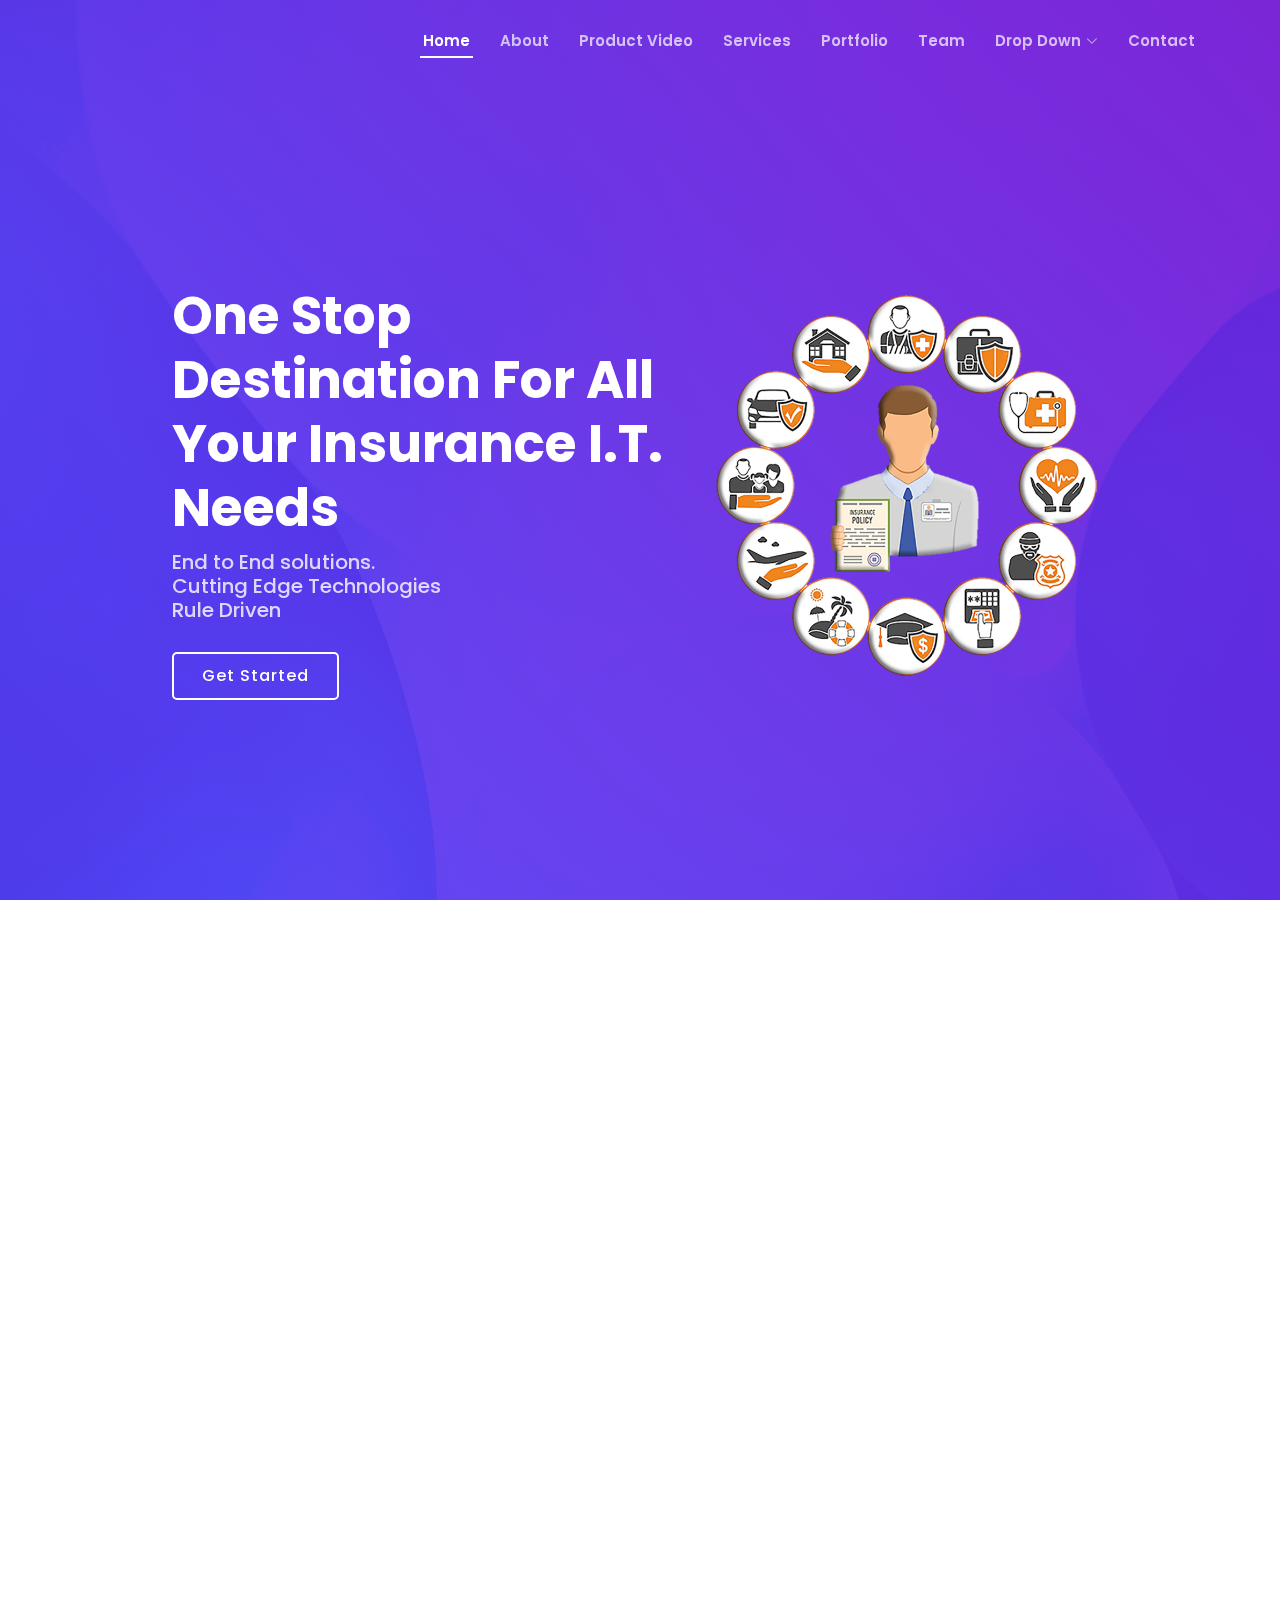
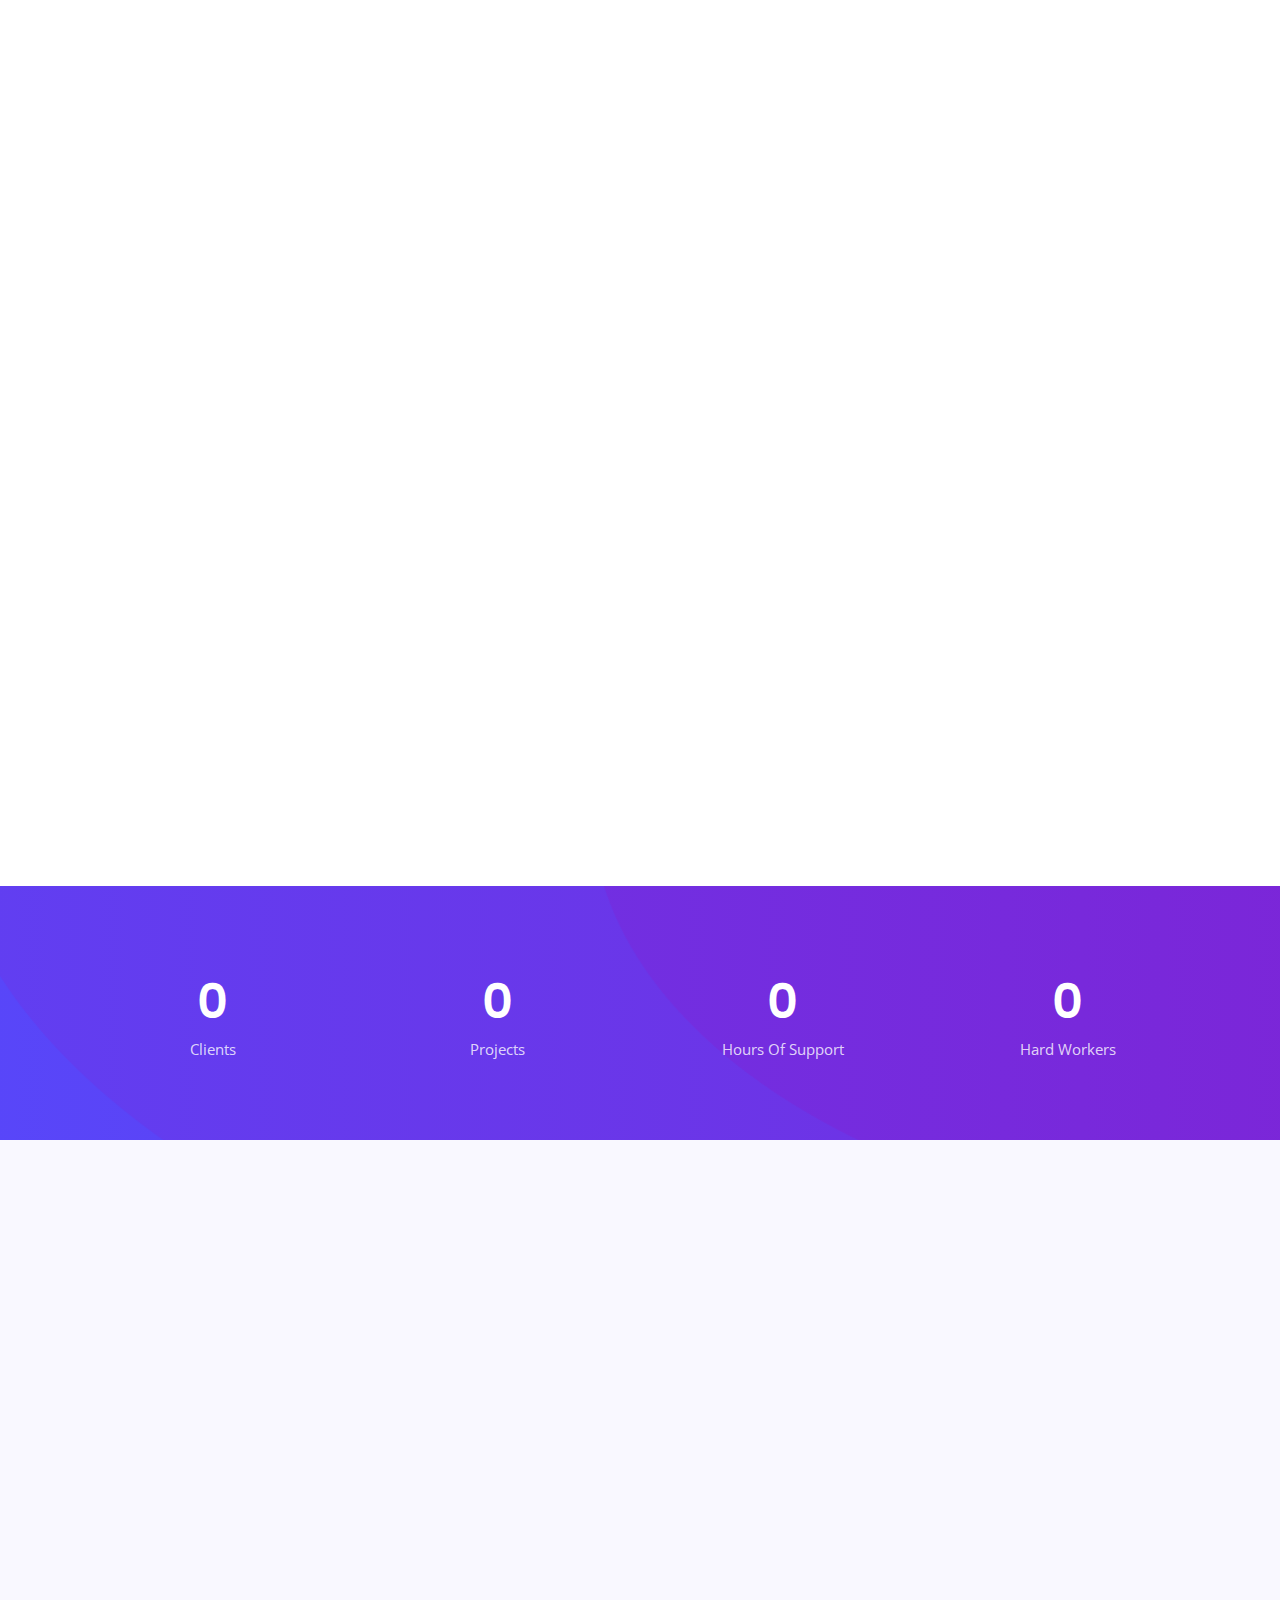
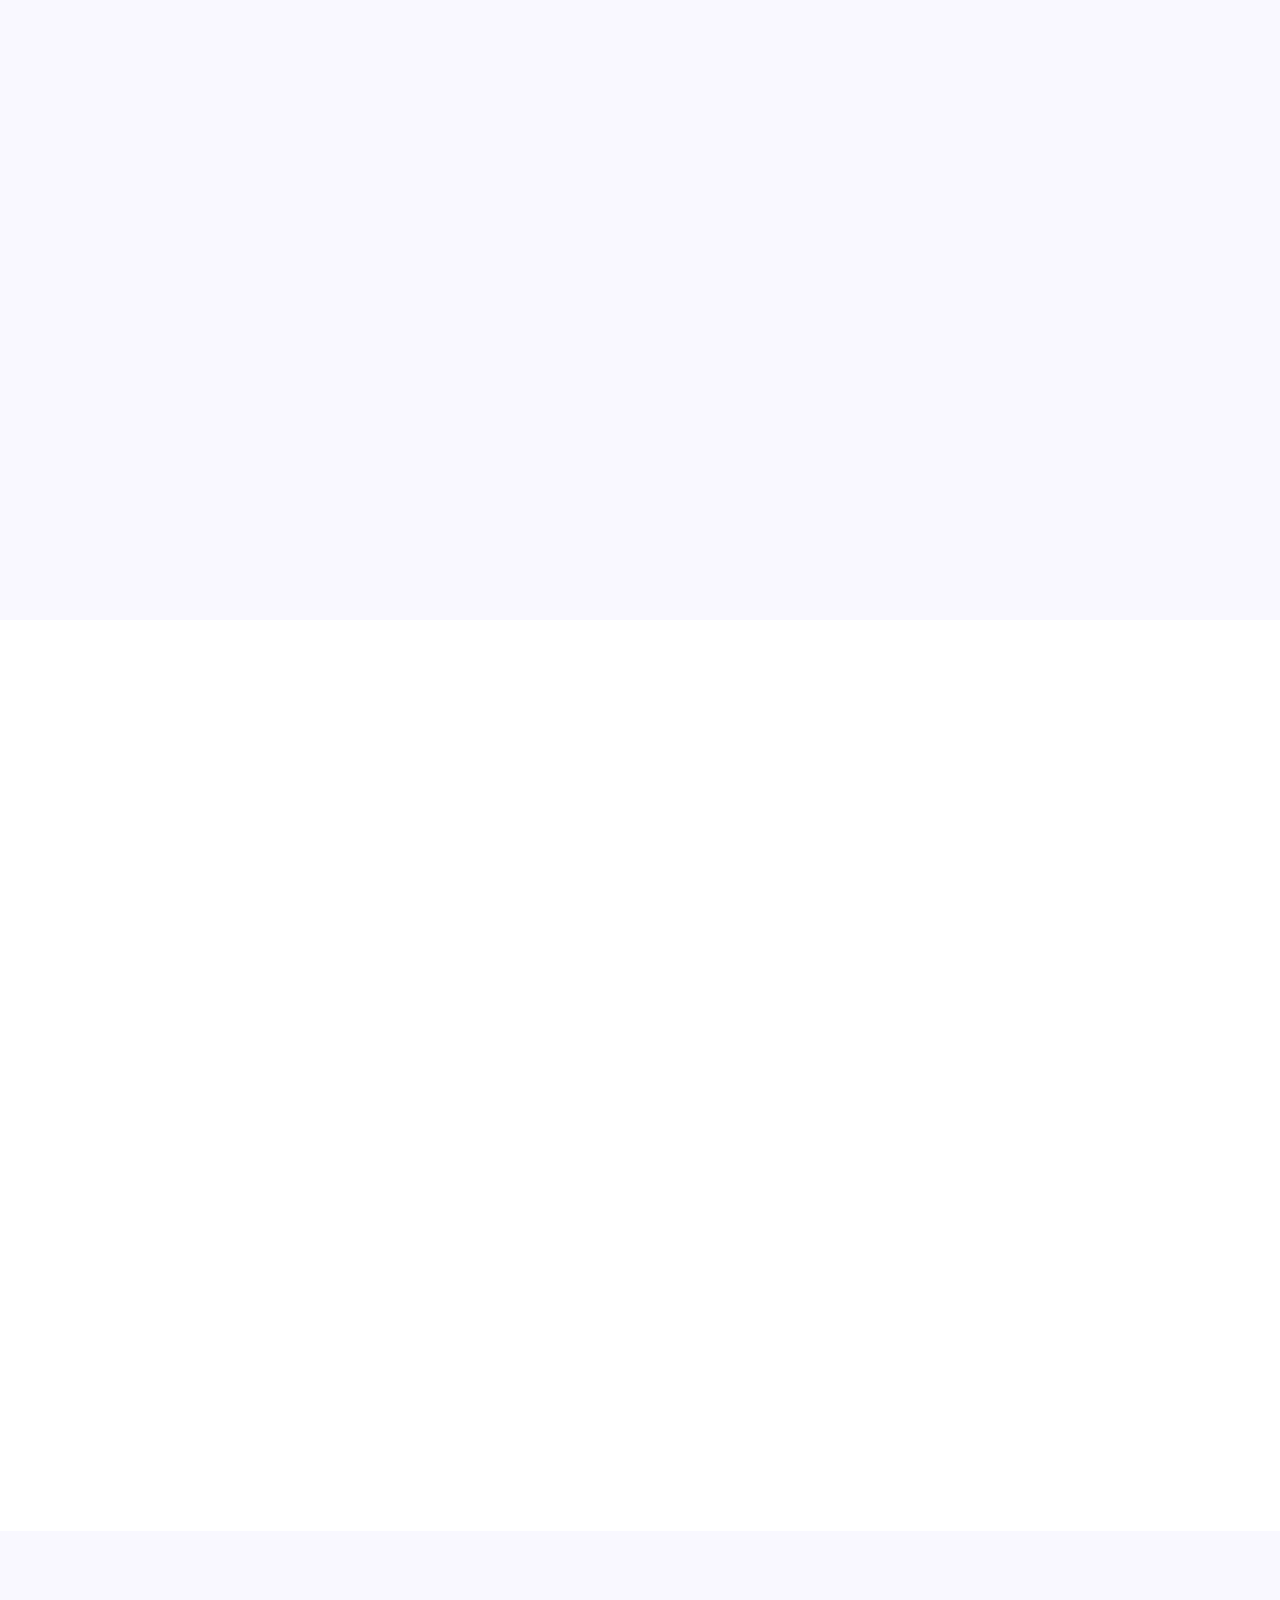
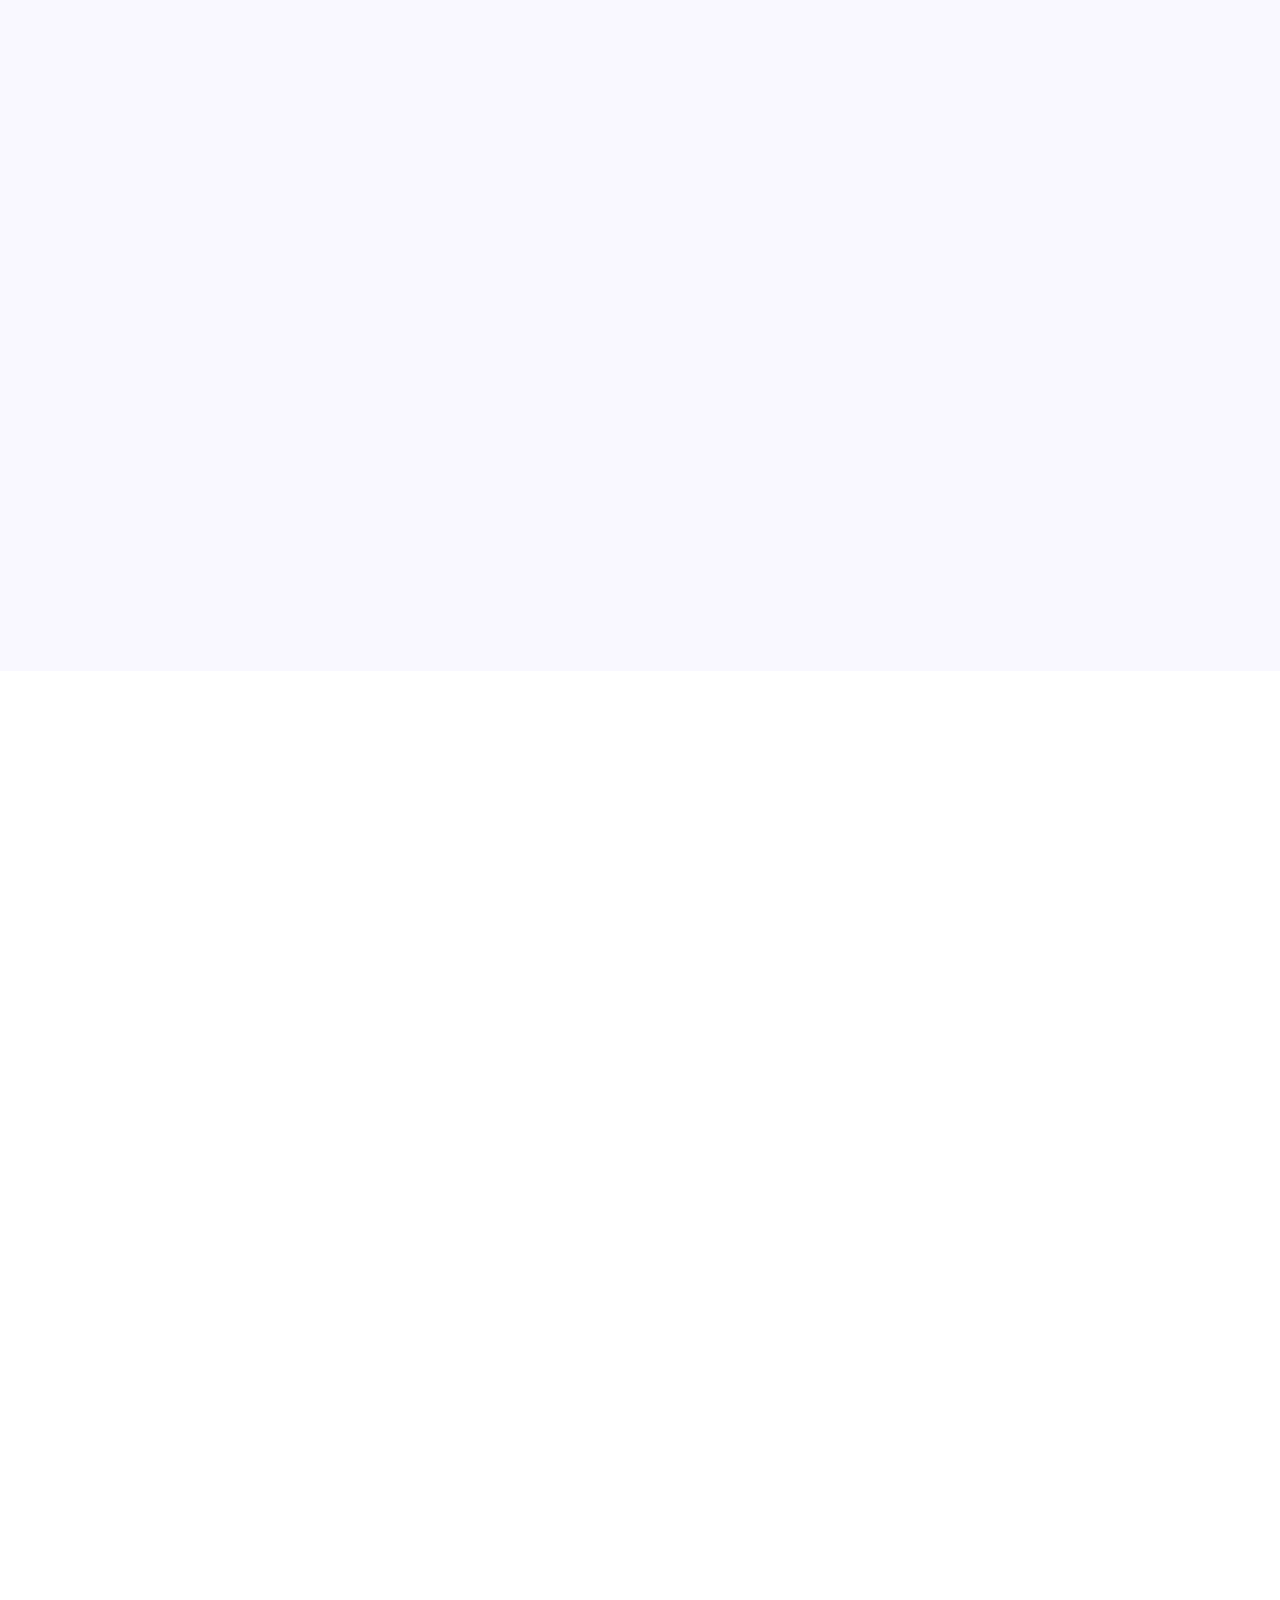
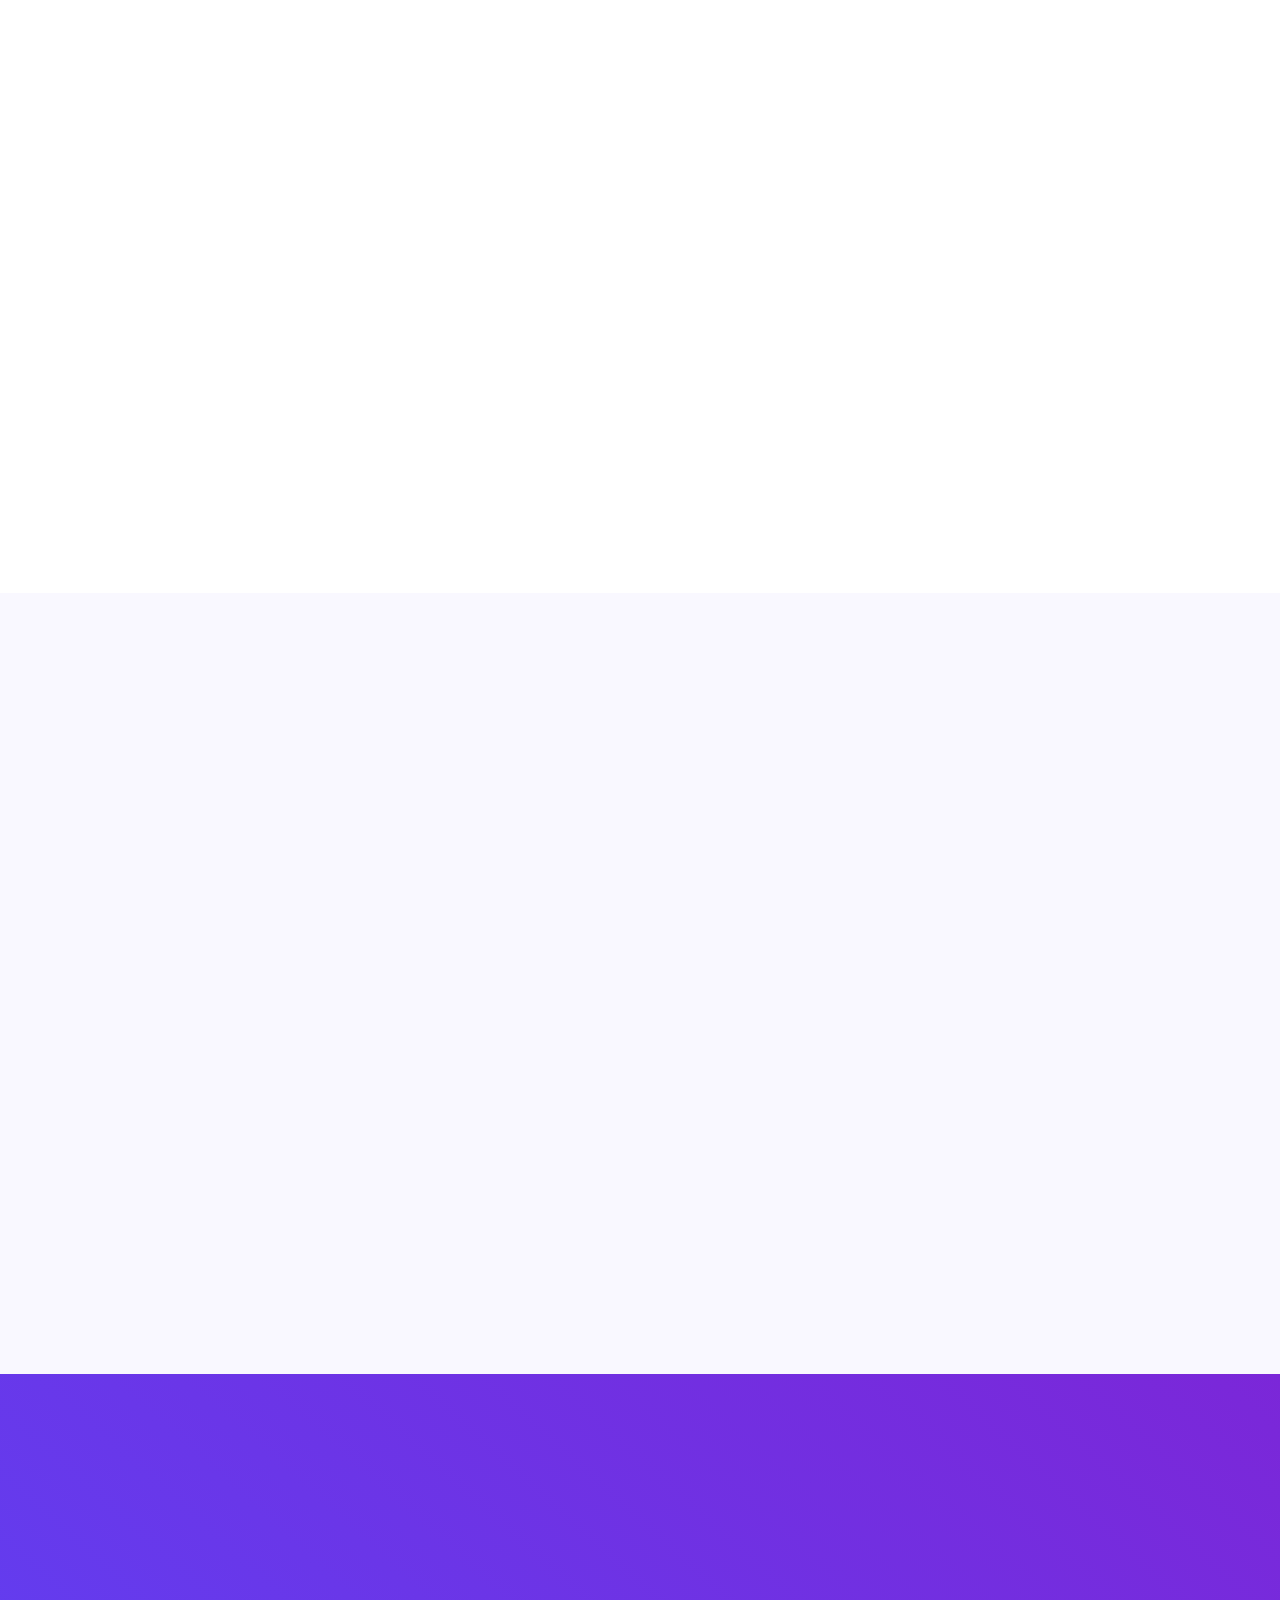
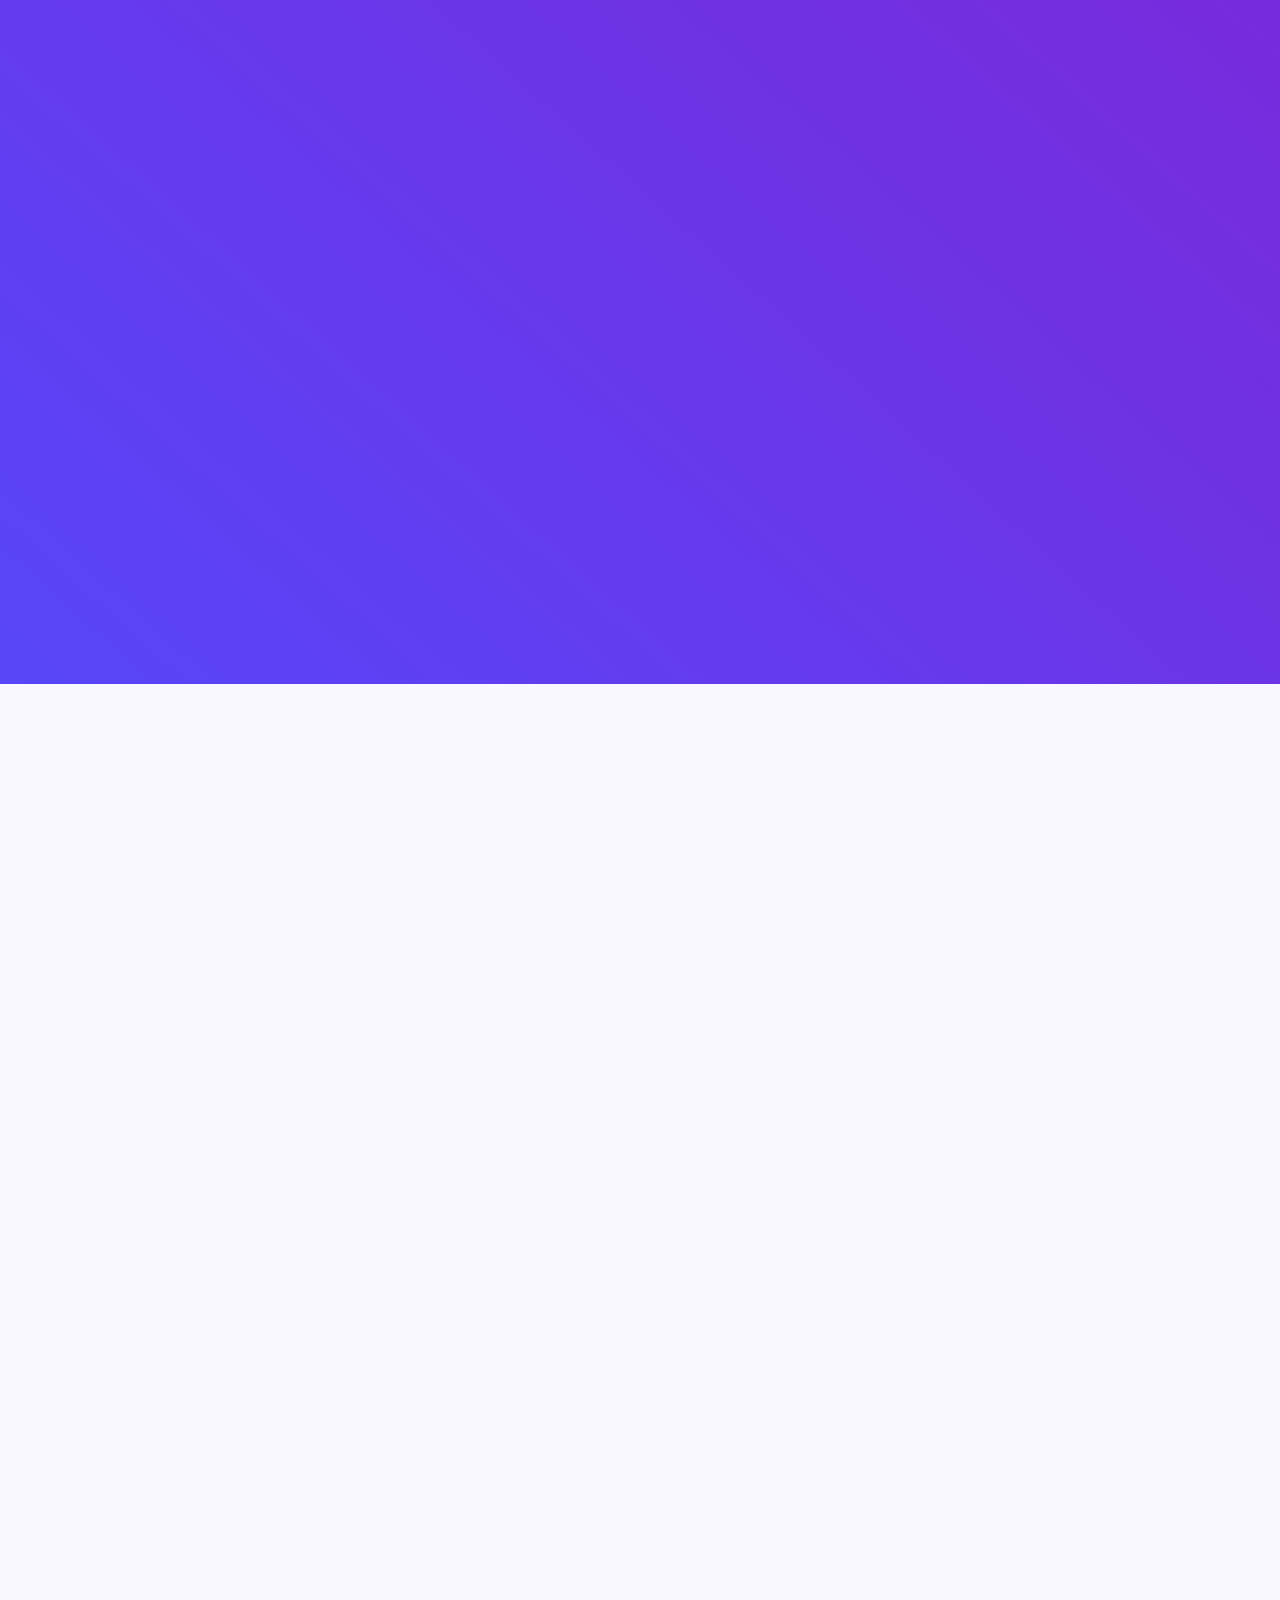
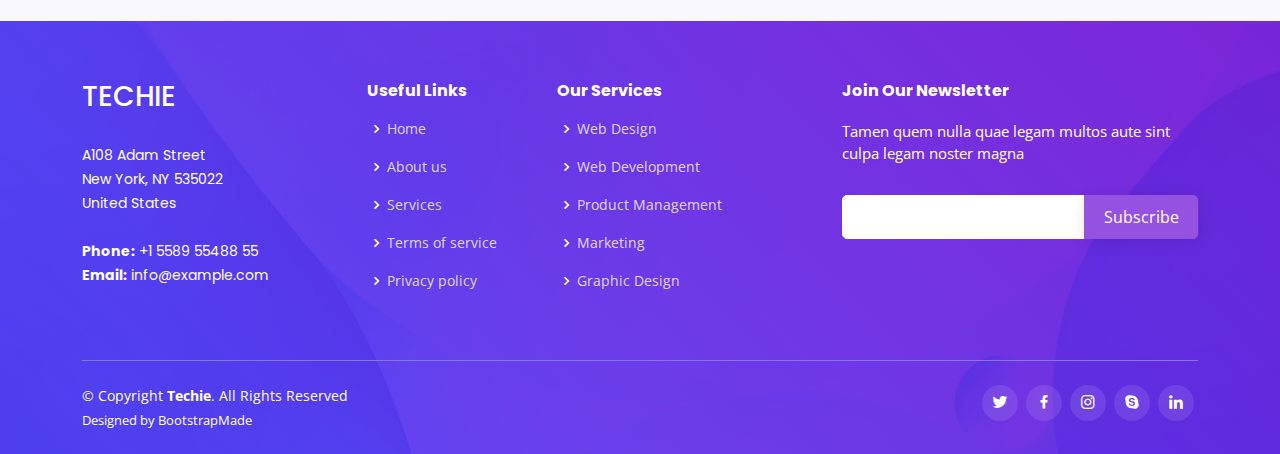
==== commit 660d7cd3: "Update index.html" ====
--- a/Techie/index.html
+++ b/Techie/index.html
@@ -111,9 +111,10 @@
             <img src="assets/img/about.jpg" class="img-fluid" alt="">
           </div>
           <div class="col-lg-6 pt-4 pt-lg-0 order-2 order-lg-1 content" data-aos="fade-right">
-            <h2>About</h2>
+            <h3>About</h3>
            
-            <h3>18A Technologies is an R&D oriented, Product Development and Consulting services Company. 18A Technologies engages in end-to-end product development enabling you to focus on your core business. Our product development heritage of 18+ years, ability to innovate, and deep technology experience are the key reasons for all our successful partnerships.</h3>
+            <h4>18A Technologies is an R&D oriented, Product Development and Consulting services Company. 18A Technologies engages in end-to-end product development enabling you to focus on your core business. Our product development heritage of 18+ years, ability to innovate, and deep technology experience are the key reasons for all our successful partnerships.
+             </h4>
 
             <!-- p class="fst-italic">
               Lorem ipsum dolor sit amet, consectetur adipiscing elit, sed do eiusmod tempor incididunt ut labore et dolore
@@ -124,10 +125,10 @@
               <li><i class="bi bi-check-circle"></i> With cutting-edge technology solutions and 24/7 operational capabilities, we ensure business continuity and robust IT support systems to large corporations across all sectors. The Application Development & Management division provides customized solutions, application maintenance, production support, outsourcing and migration services to organizations.</li>
               <li><i class="bi bi-check-circle"></i> We provide need based professional services that produce extraordinary results for our clients.</li>
             </ul>
-           <h3>Our Vision:</h3>
-            <h4>Our vision is to be the leading company in Product Development and Research and Development.</h4>
-           <h3> Our Mission: </h3>
-           <h4>Our mission is to Simplify, Standardize and Automate.</h4>
+           <h4>Our Vision:</h4>
+            <h5>Our vision is to be the leading company in Product Development and Research and Development.</h5>
+           <h4> Our Mission: </h4>
+           <h5>Our mission is to Simplify, Standardize and Automate.</h5>
            
             <a href="#" class="read-more">Read More <i class="bi bi-long-arrow-right"></i></a>
           </div>
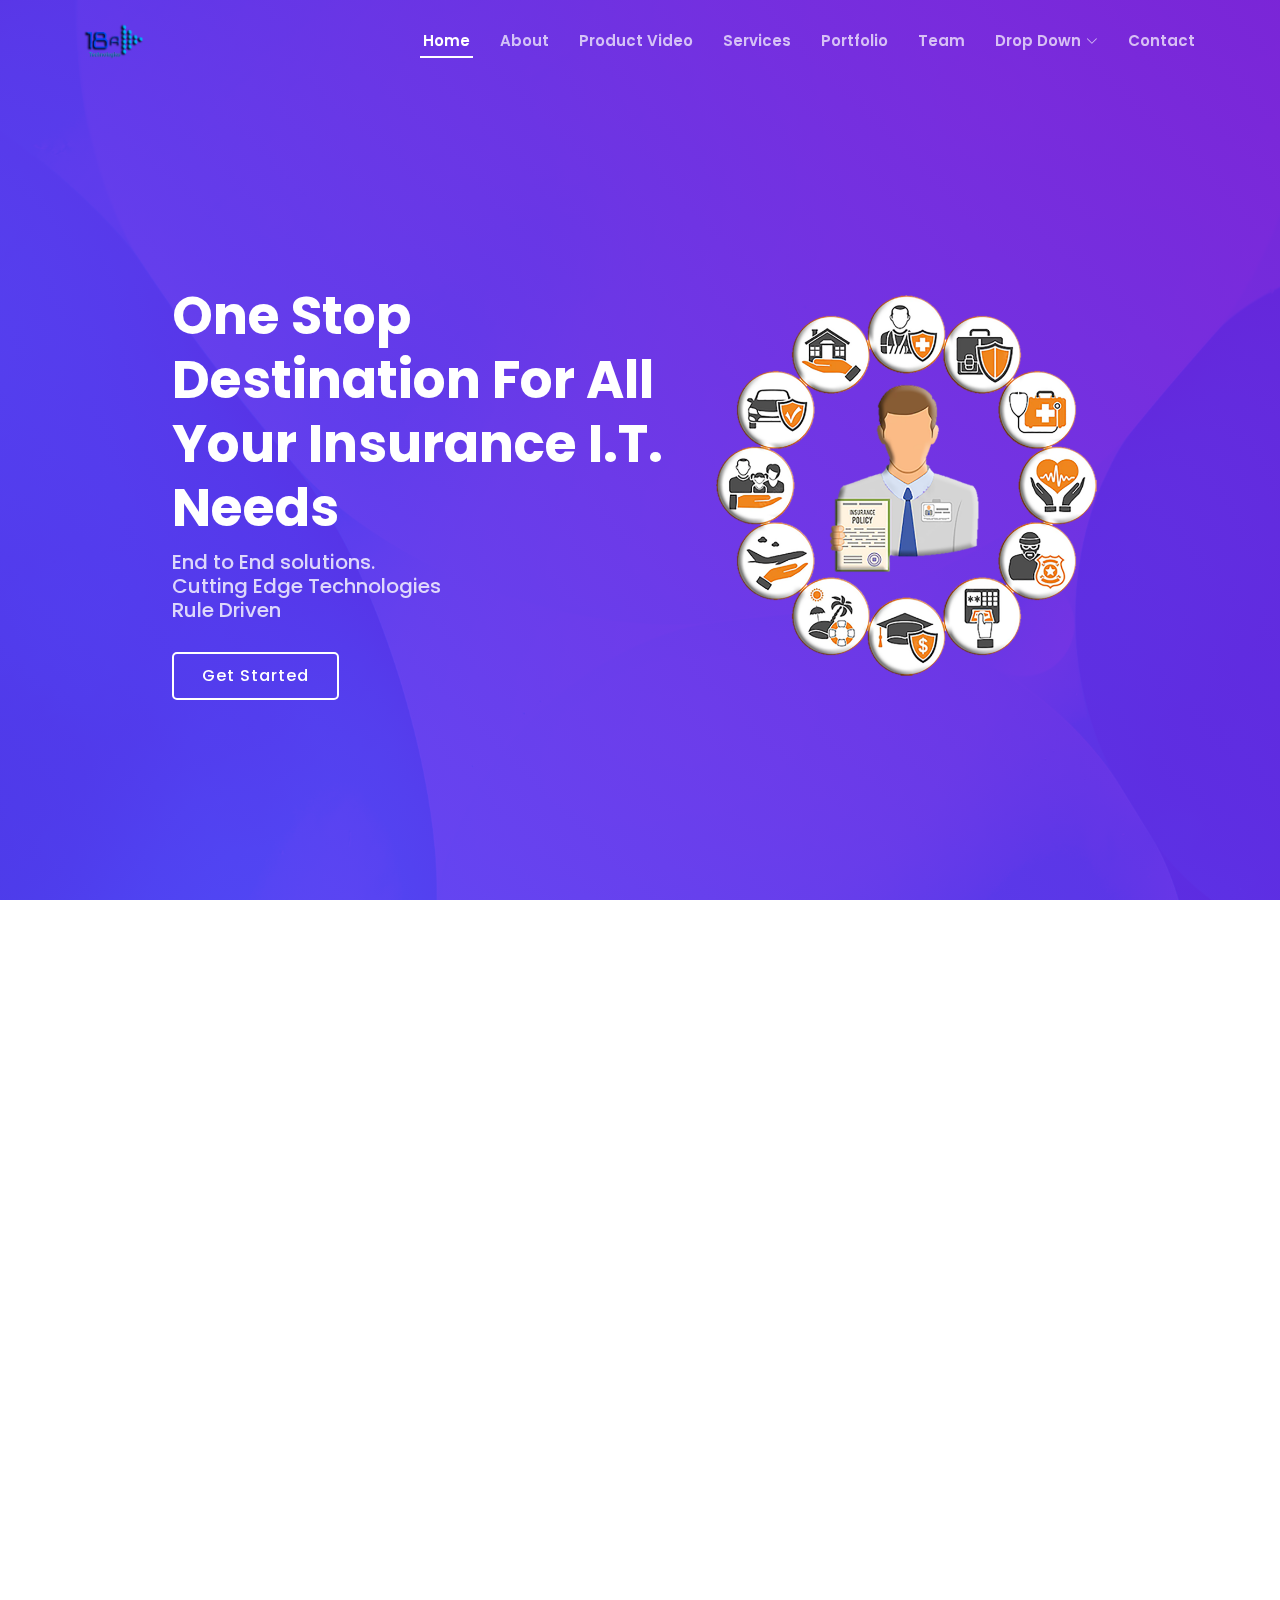
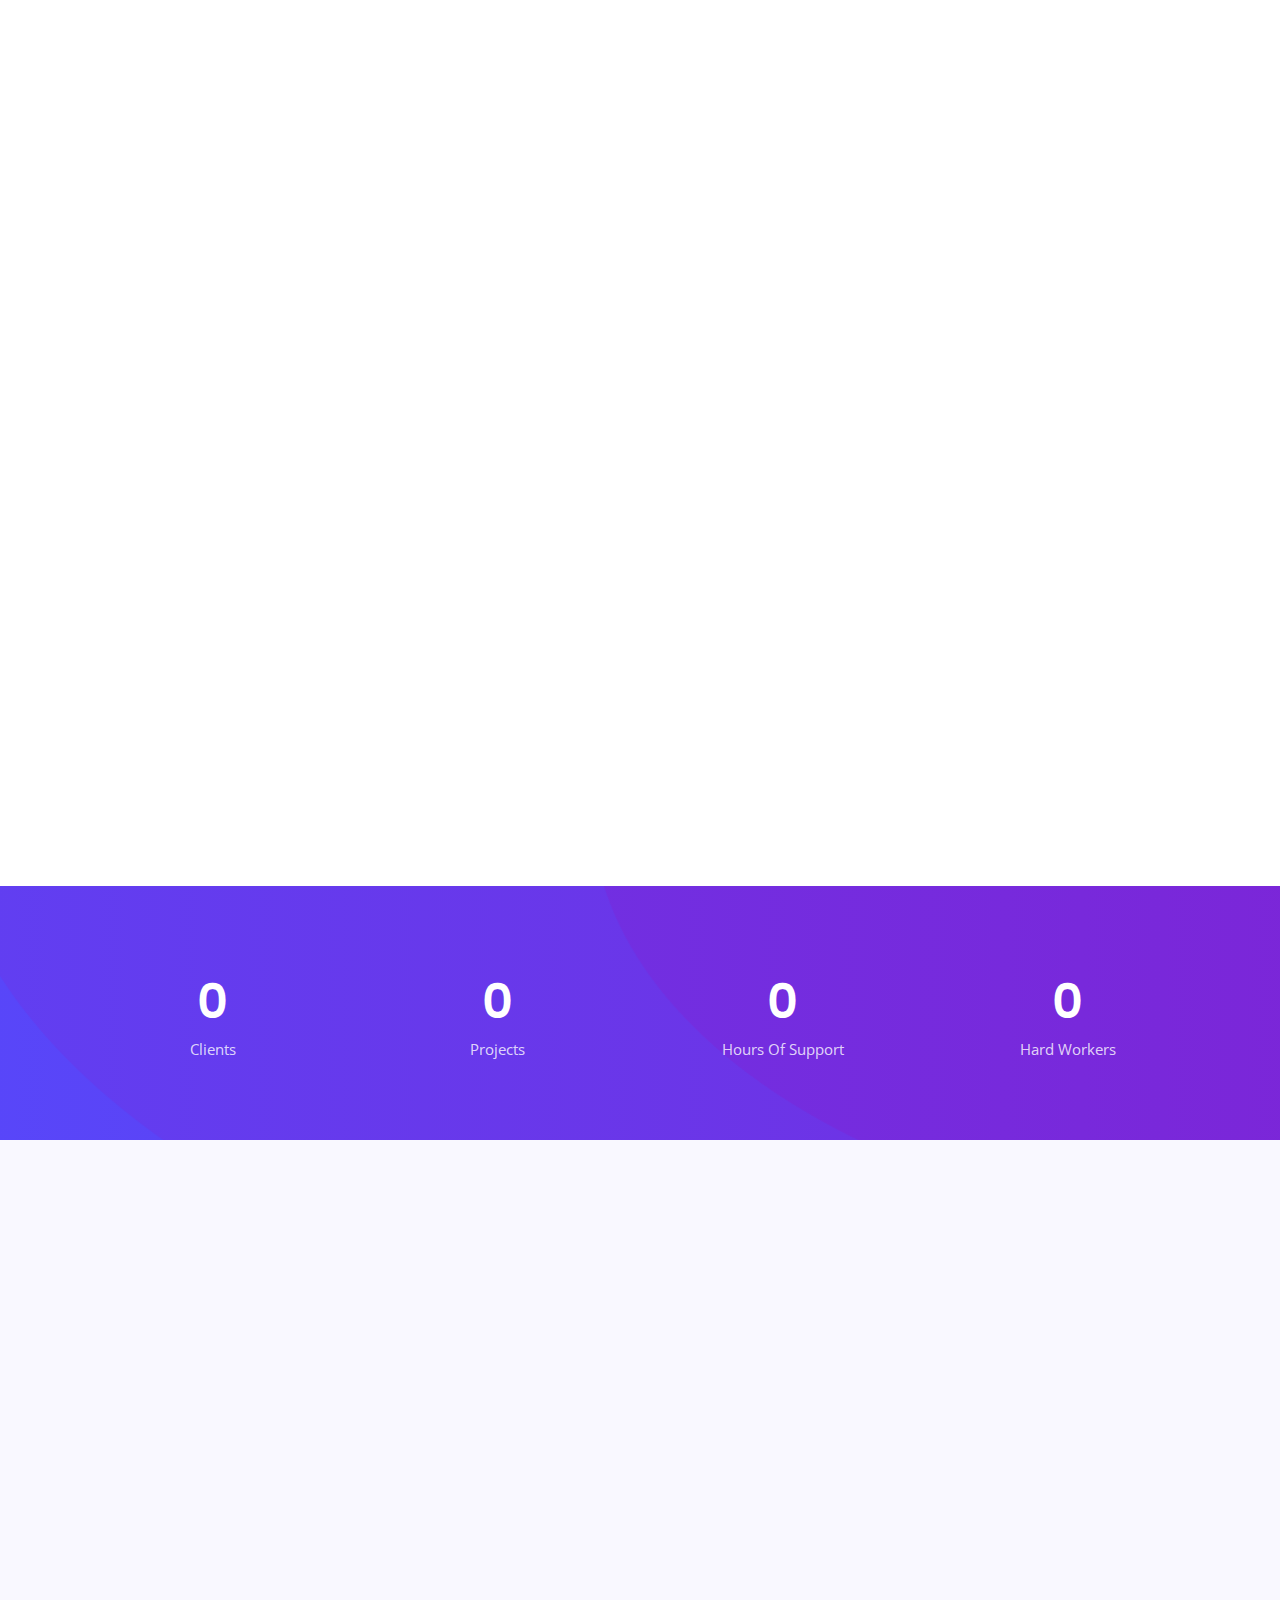
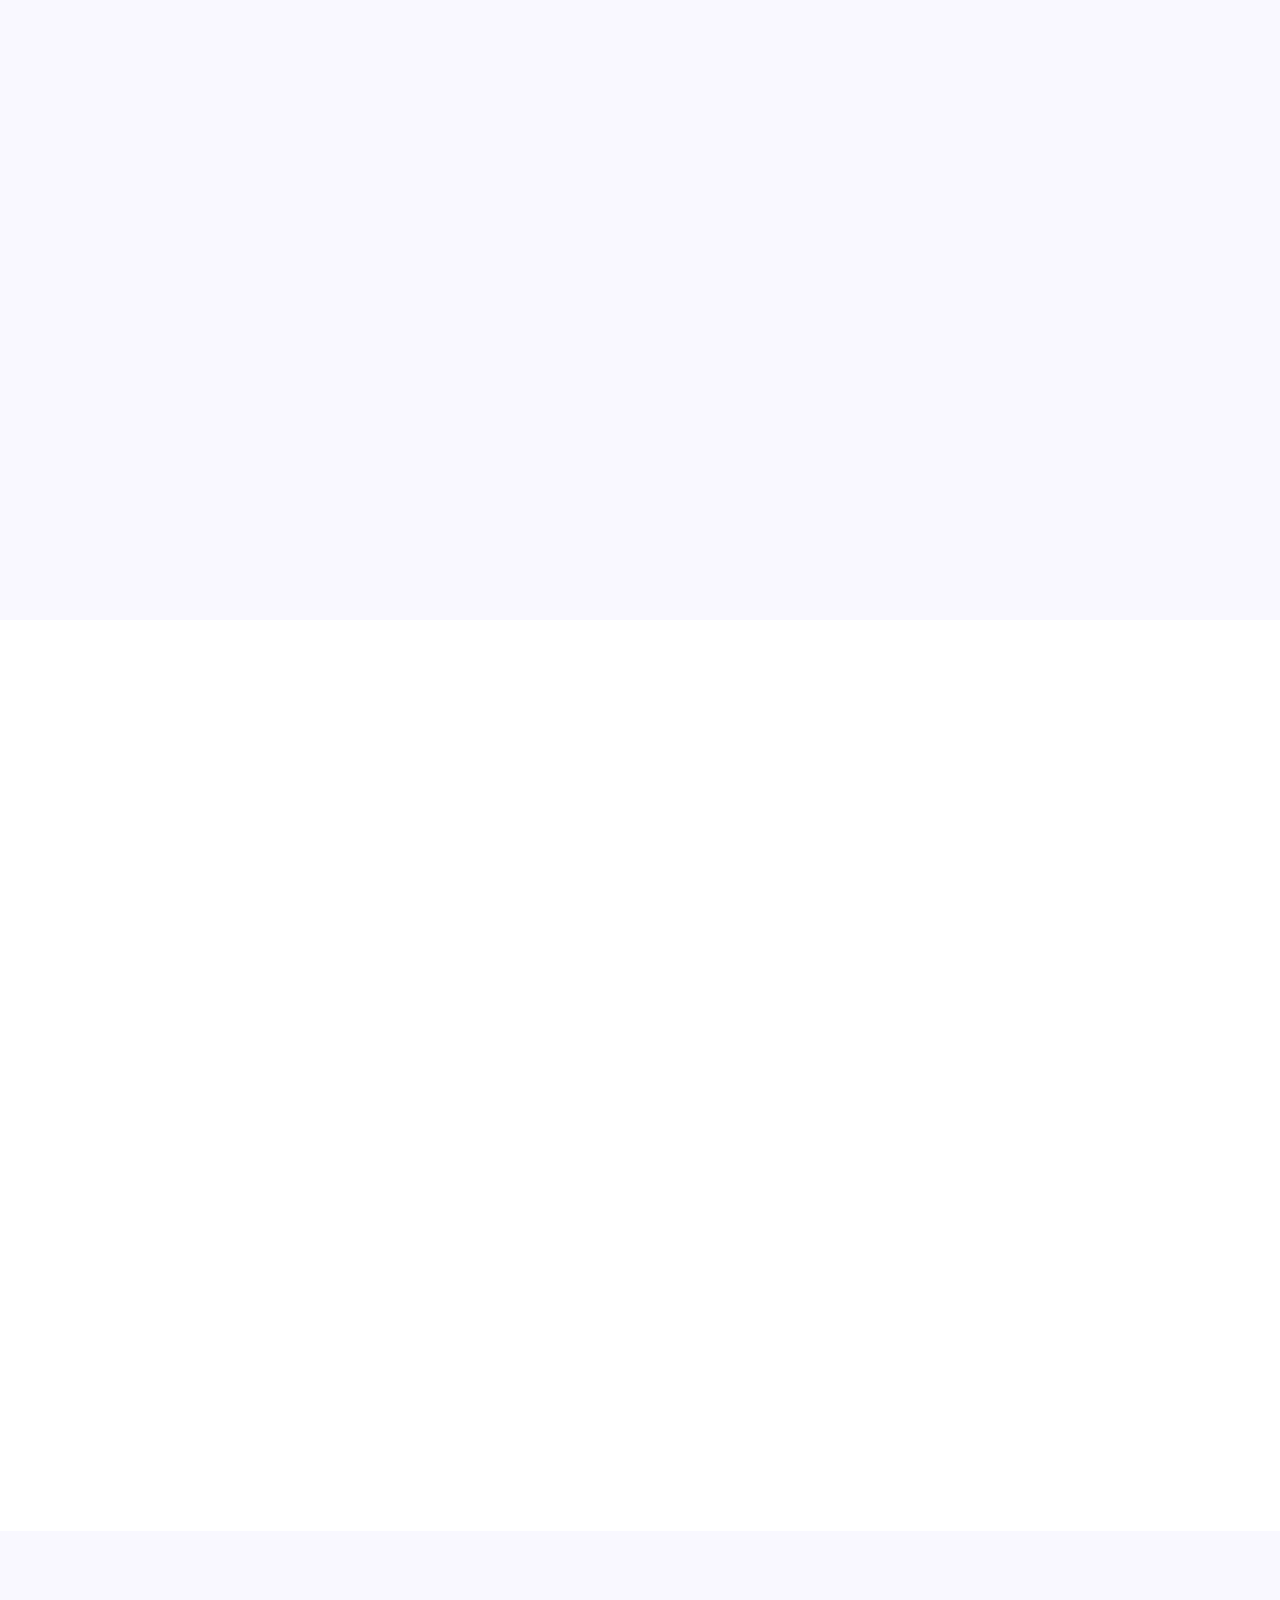
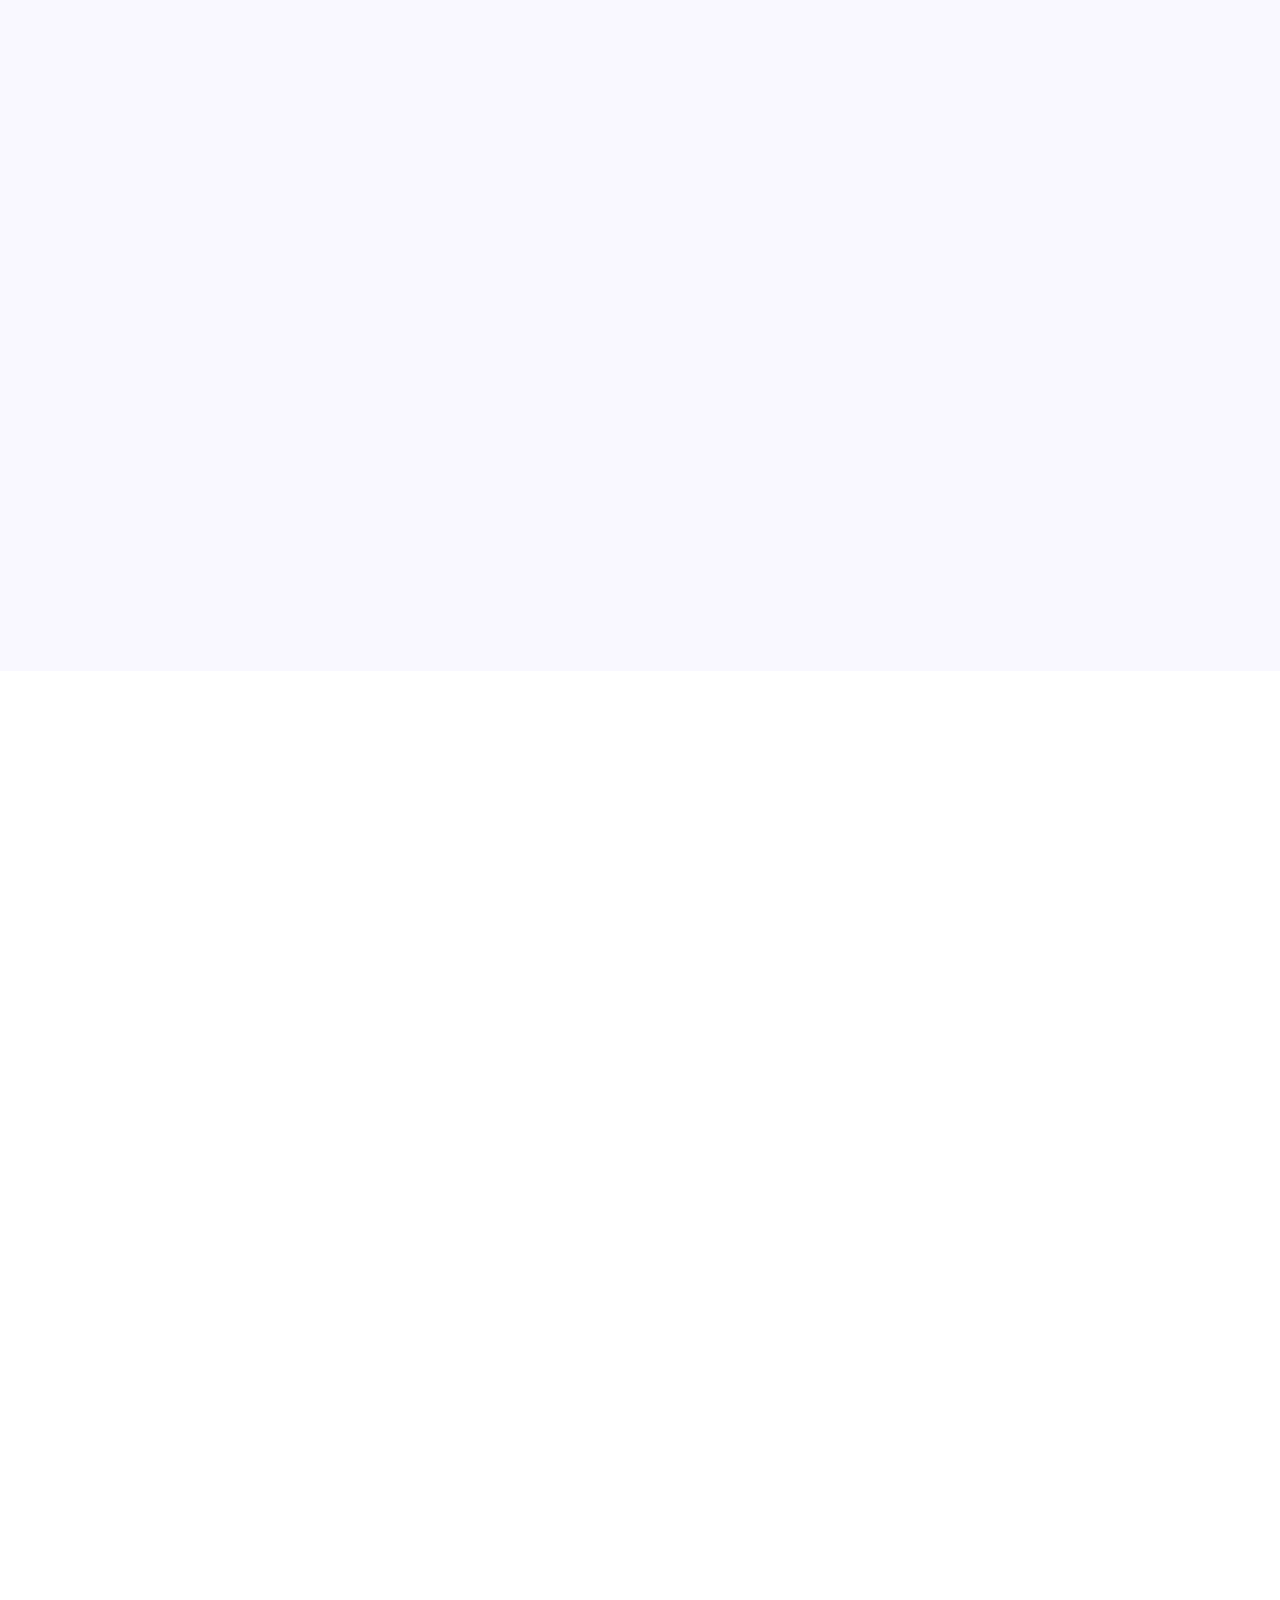
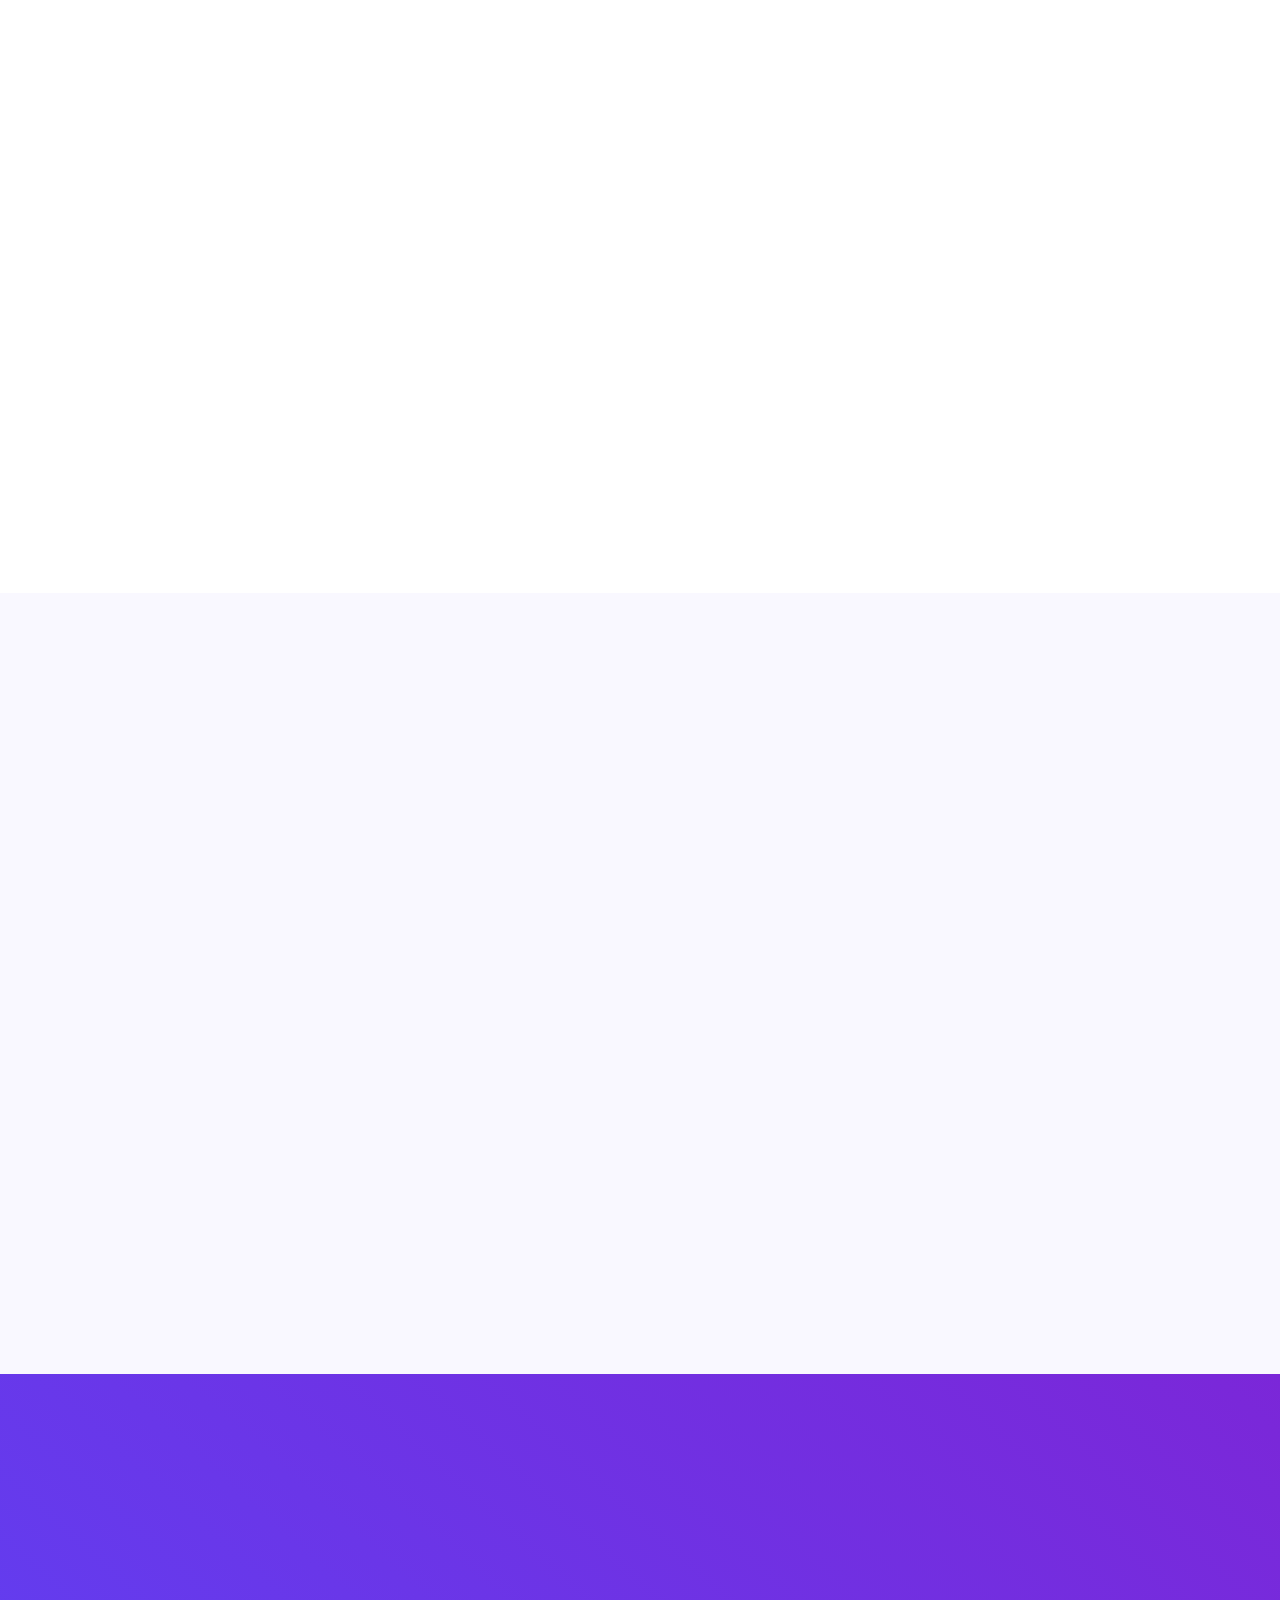
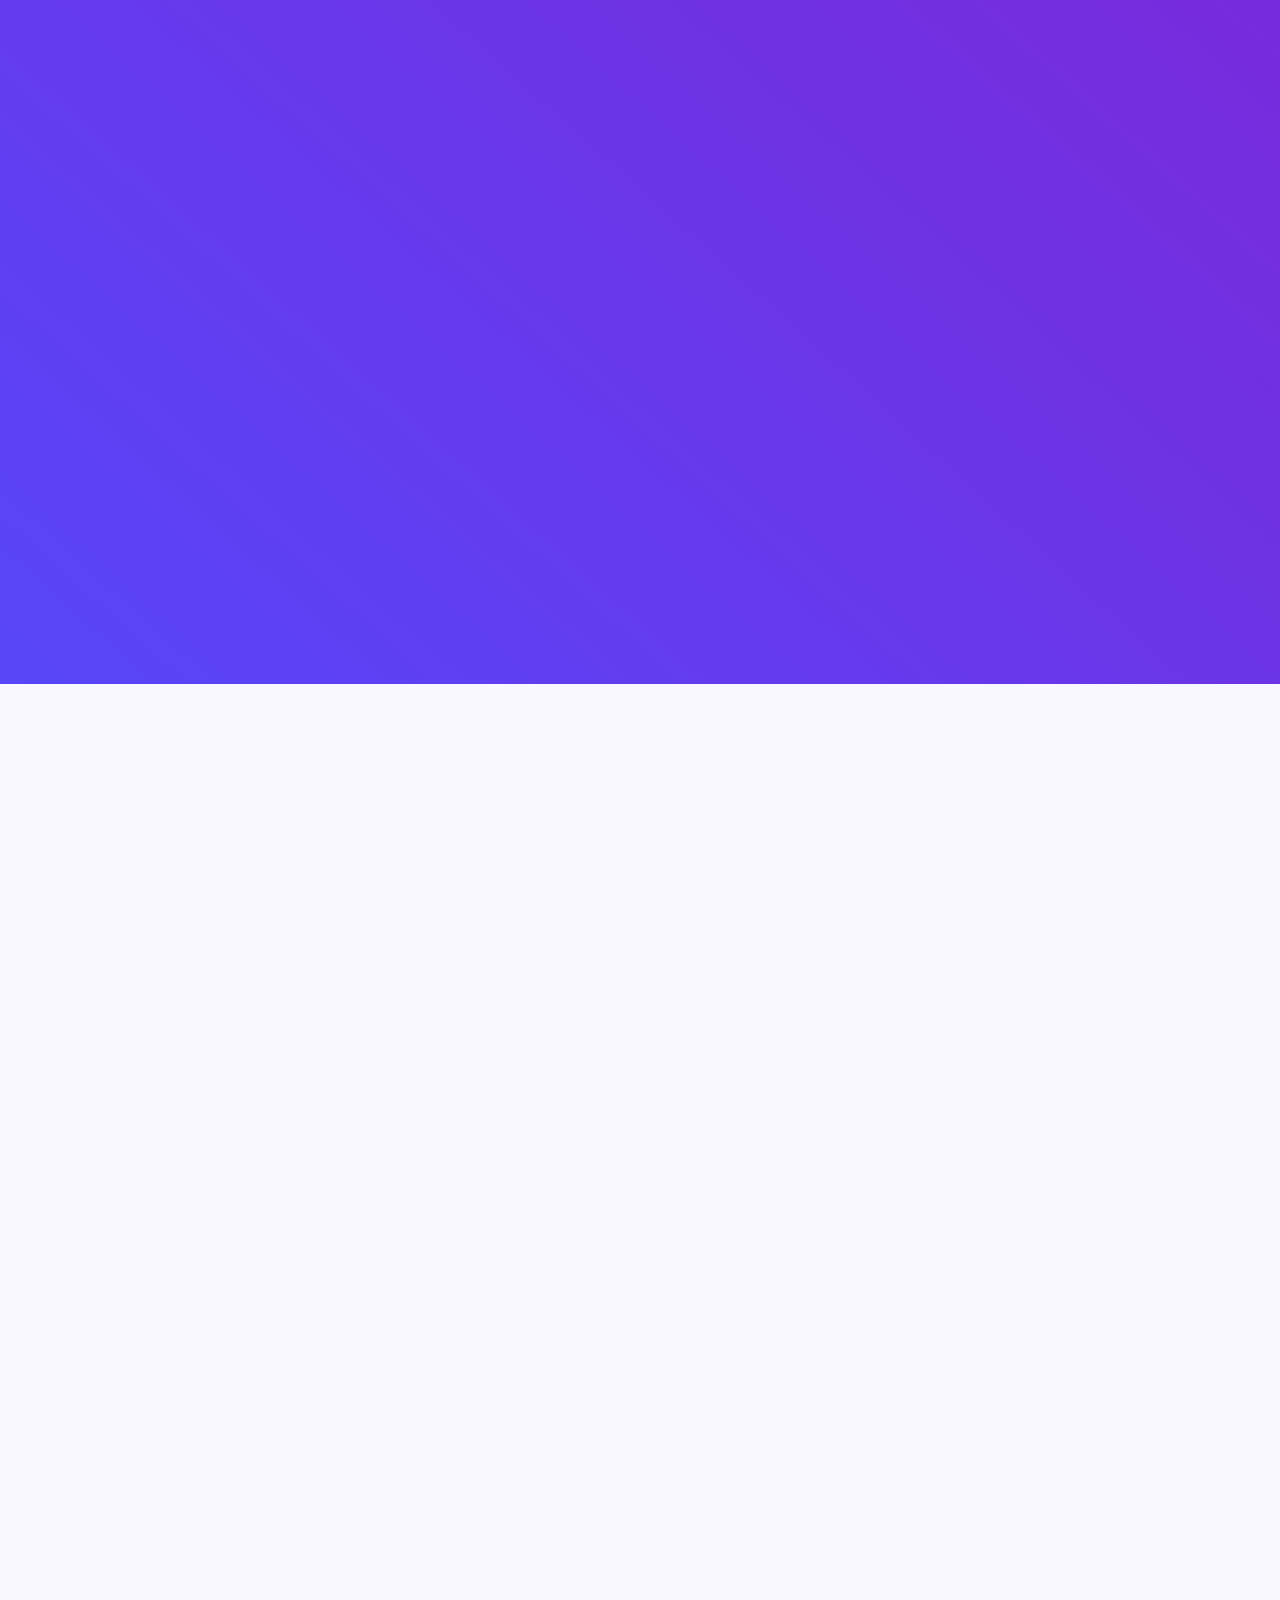
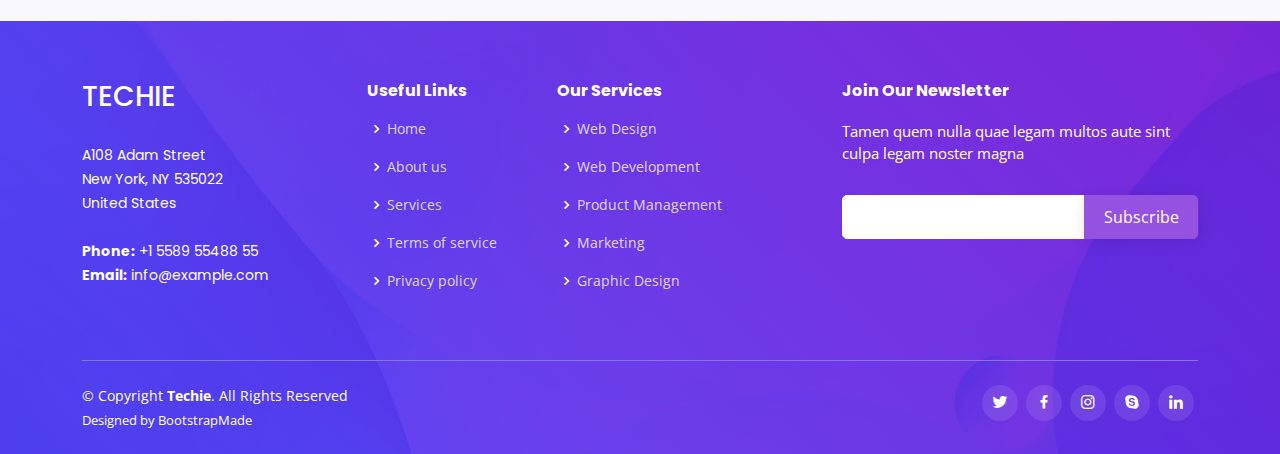
==== commit c949b99a: "Update index.html" ====
--- a/Techie/index.html
+++ b/Techie/index.html
@@ -11,7 +11,7 @@
 
   <!-- Favicons -->
   <link href="assets/img/favicon.gif" rel="icon">
-  <link href="assets/img/18atechlogo.png" rel="apple-touch-icon">
+  <link href="assets/img/18ATechLogo.png" rel="apple-touch-icon">
 
   <!-- Google Fonts -->
   <link href="https://fonts.googleapis.com/css?family=Open+Sans:300,300i,400,400i,600,600i,700,700i|Roboto:300,300i,400,400i,500,500i,600,600i,700,700i|Poppins:300,300i,400,400i,500,500i,600,600i,700,700i" rel="stylesheet">
@@ -40,7 +40,7 @@
   <header id="header" class="fixed-top ">
     <div class="container d-flex align-items-center justify-content-between">
       <!-- Uncomment below if you prefer to use an image logo -->
-      <a href="index.html" class="logo"><img src="assets/img/18atechlogo.png" alt=""></a>
+      <a href="index.html" class="logo"><img src="assets/img/18ATechLogo.png" alt=""></a>
       <!-- h6 class="logo"><a href="index.html"><p class="text-capitalize">18A Technologies Pvt. Ltd.</p></a></h6 -->
       <nav id="navbar" class="navbar">
         <ul>
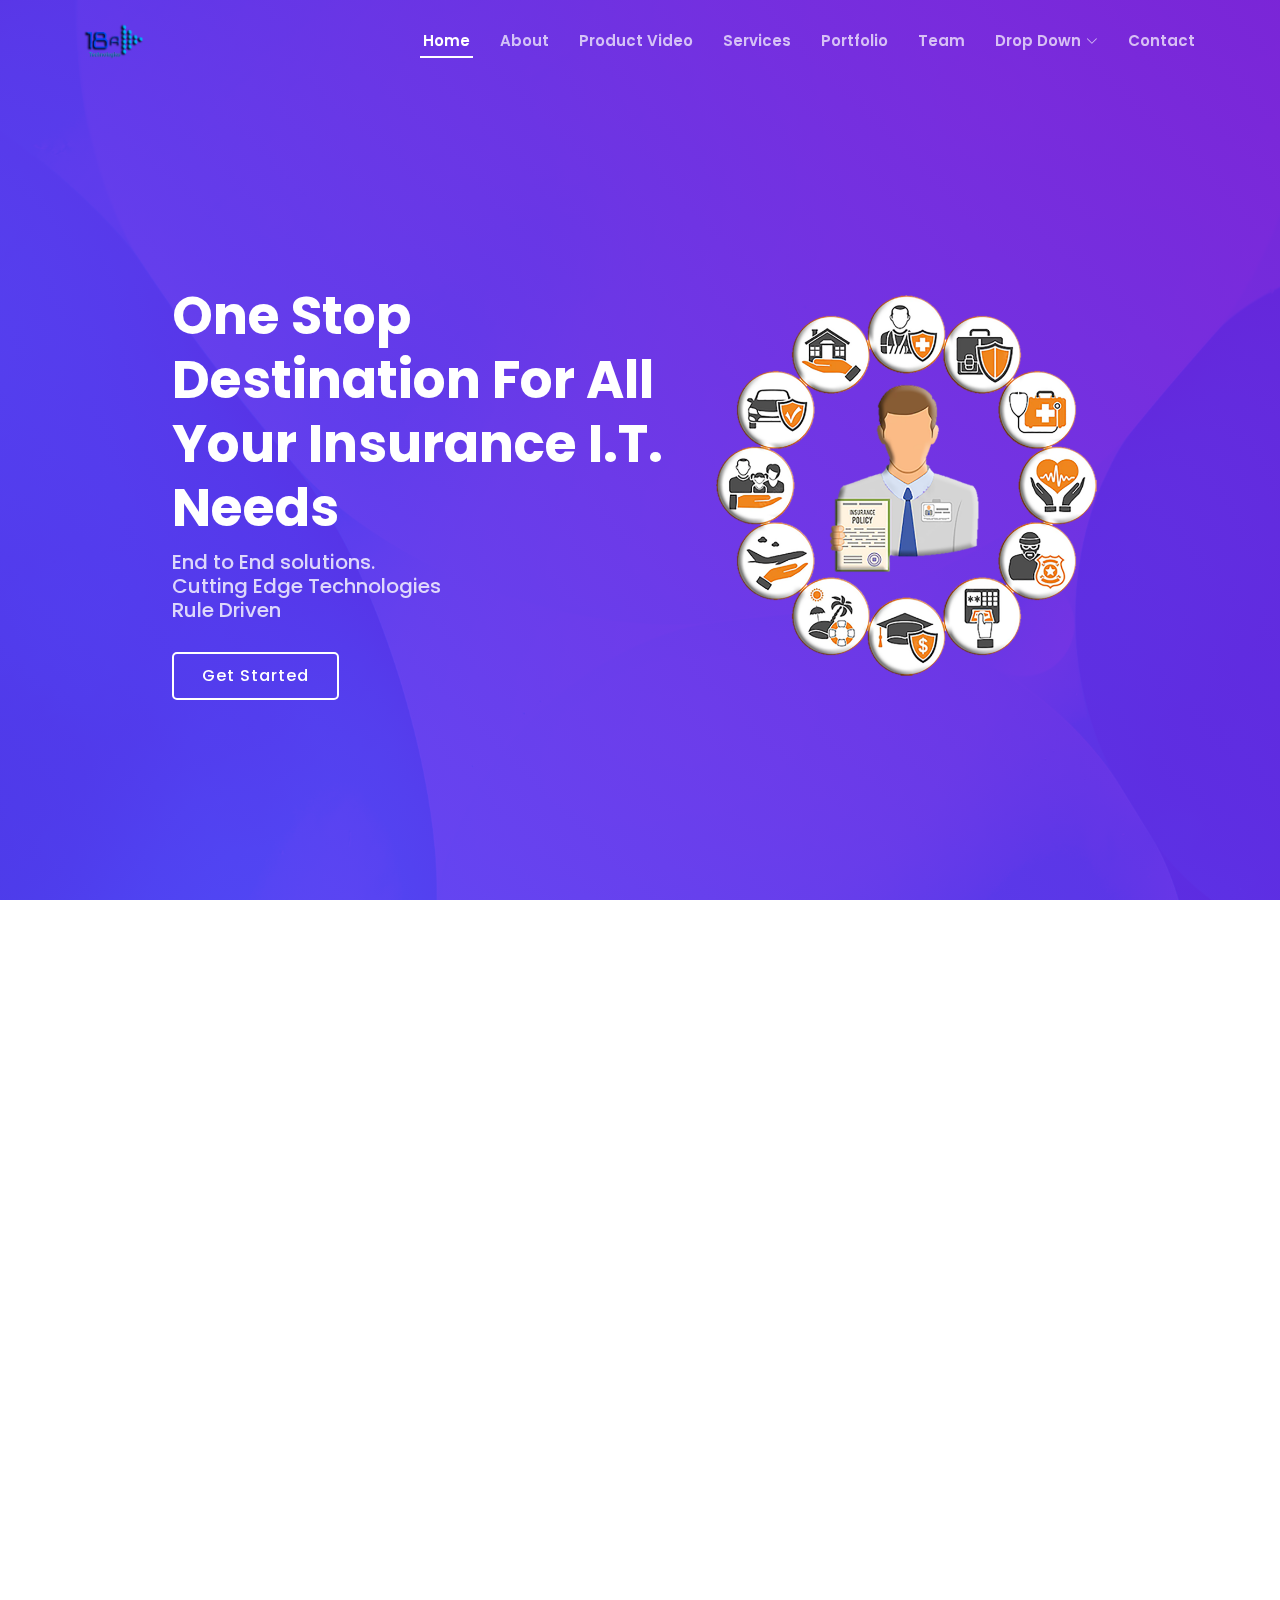
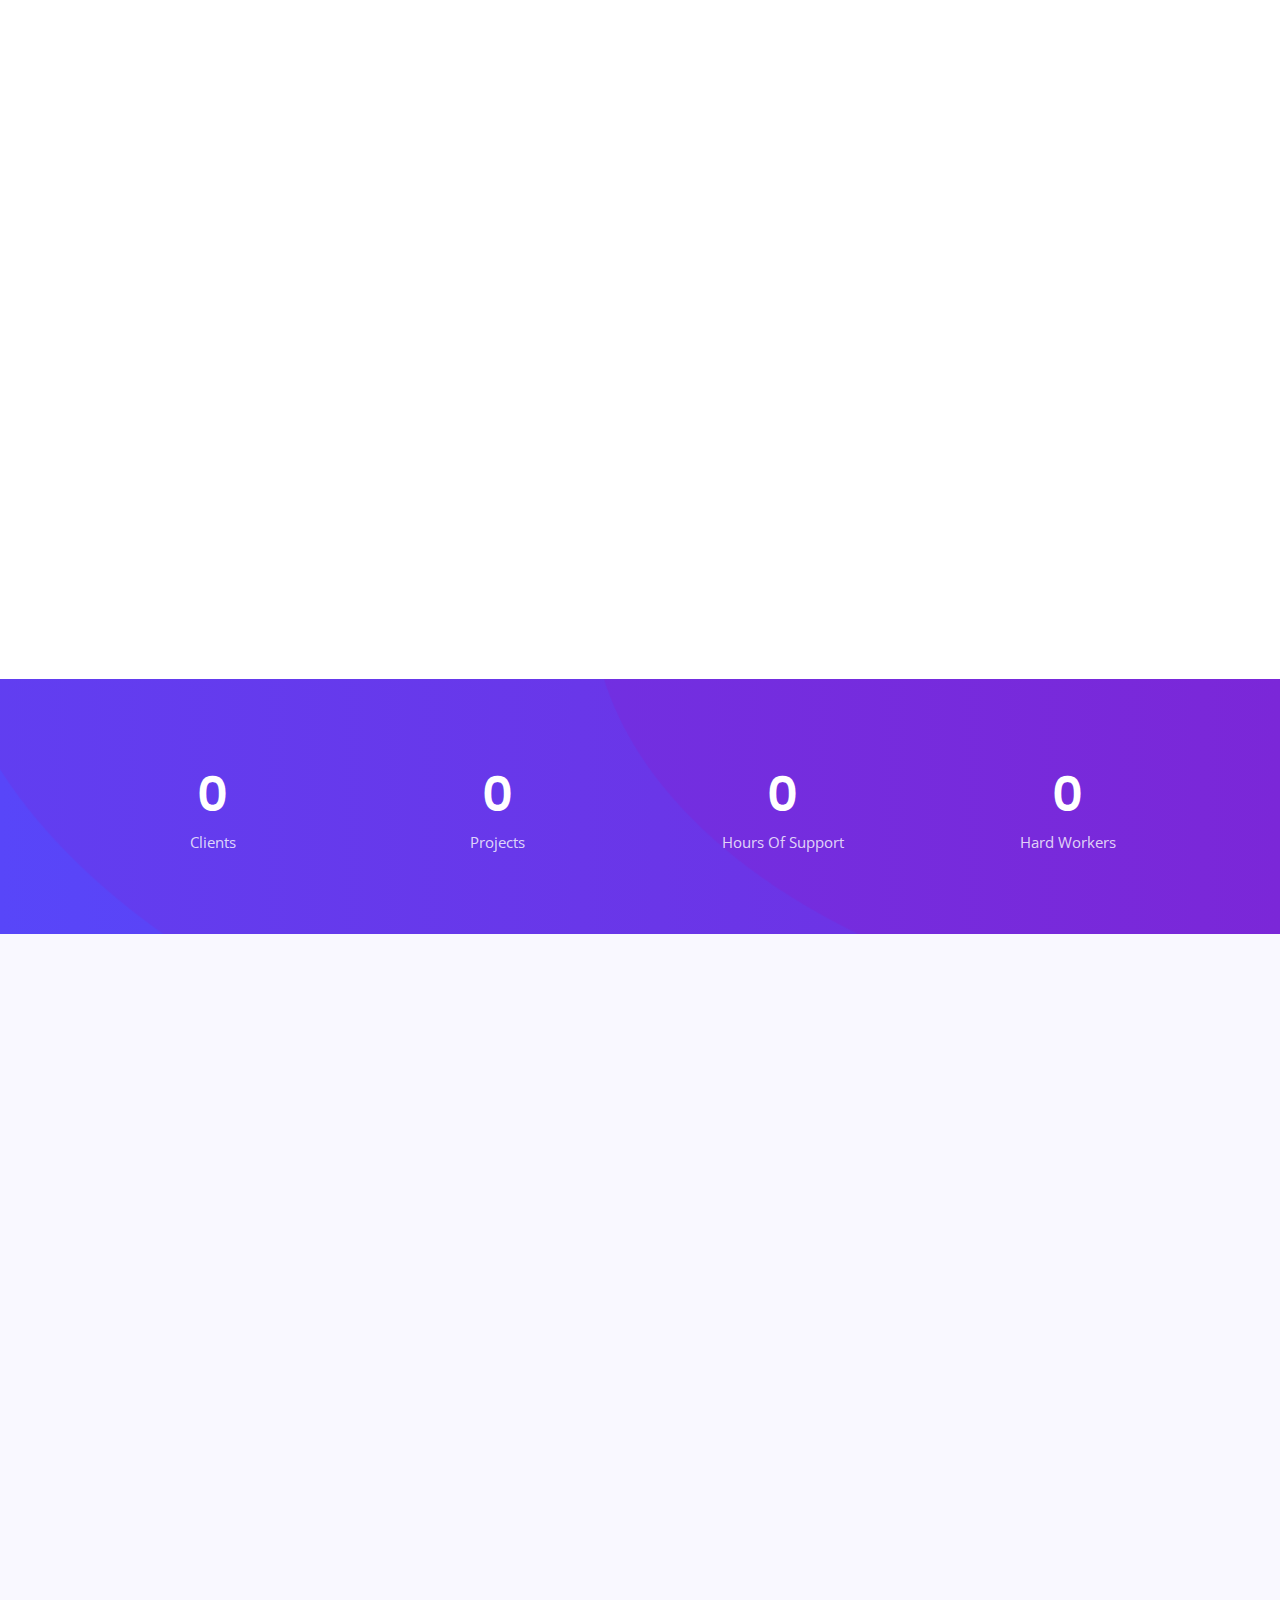
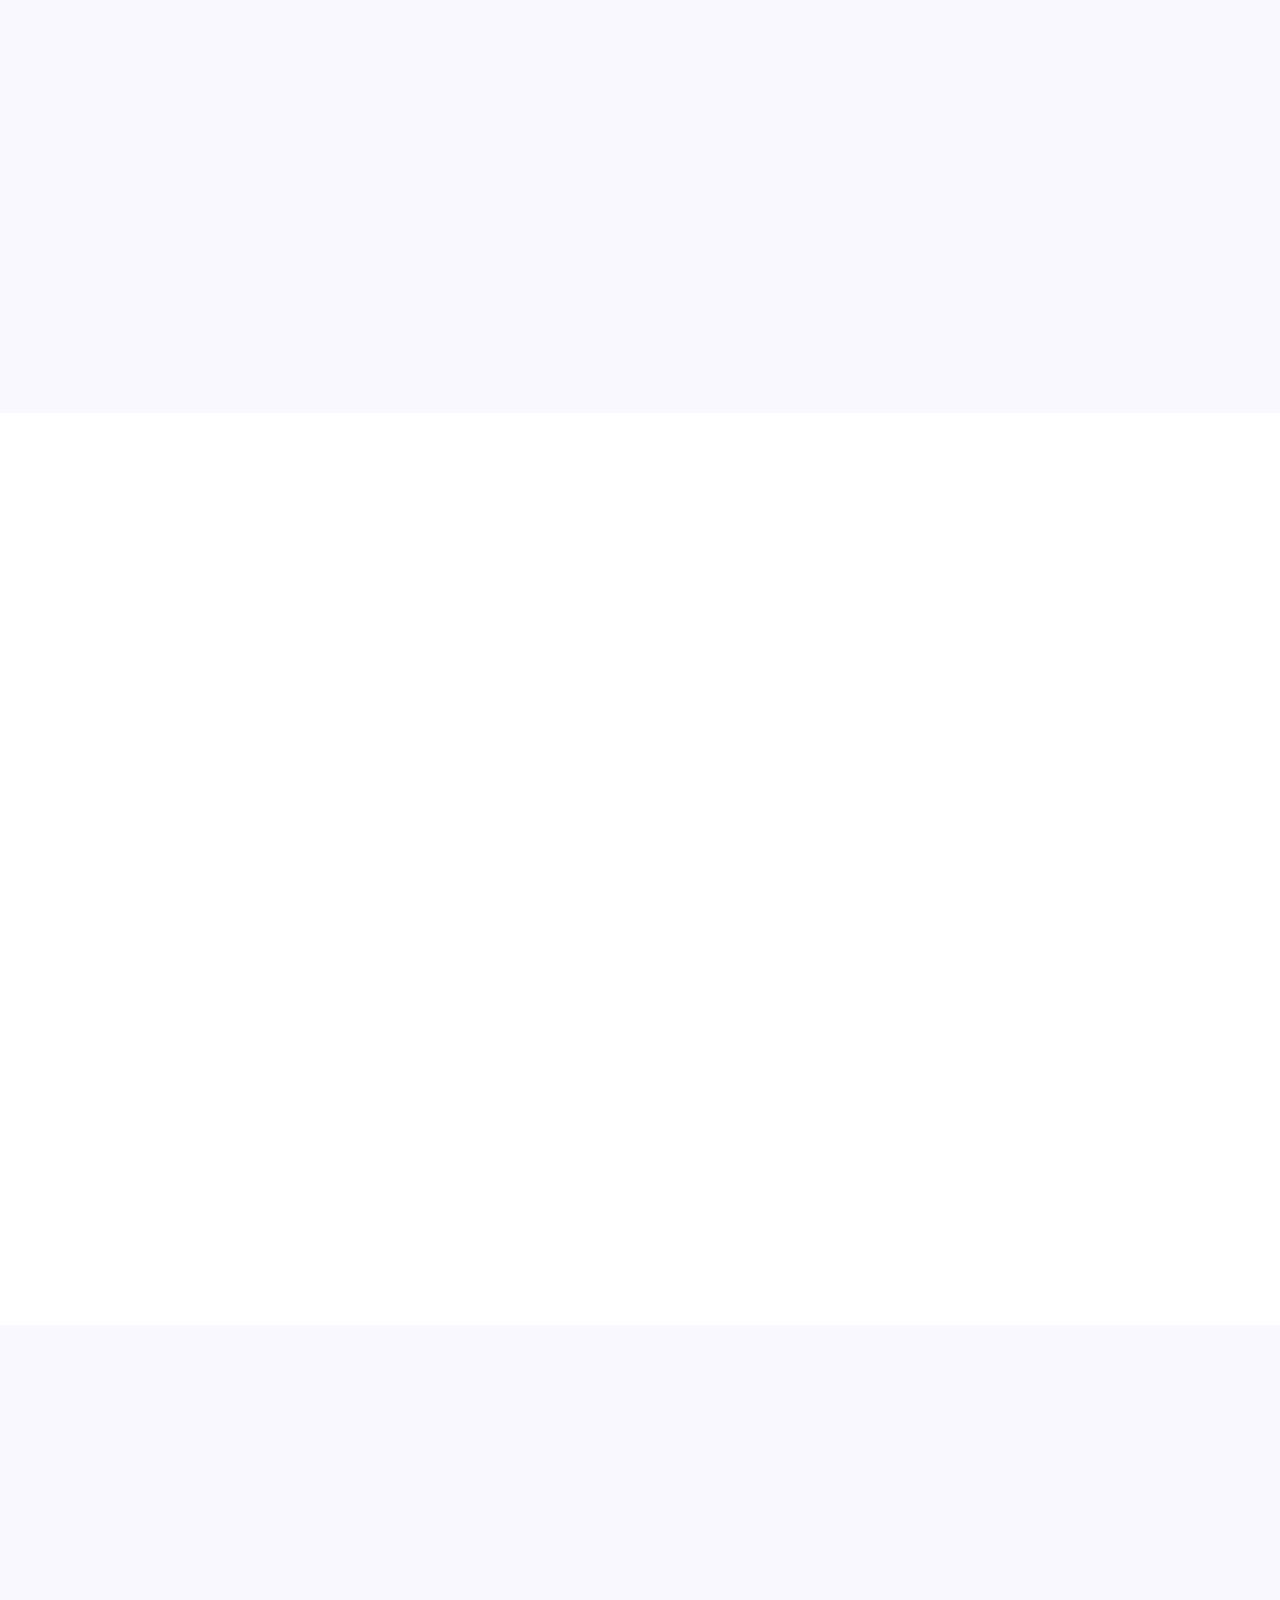
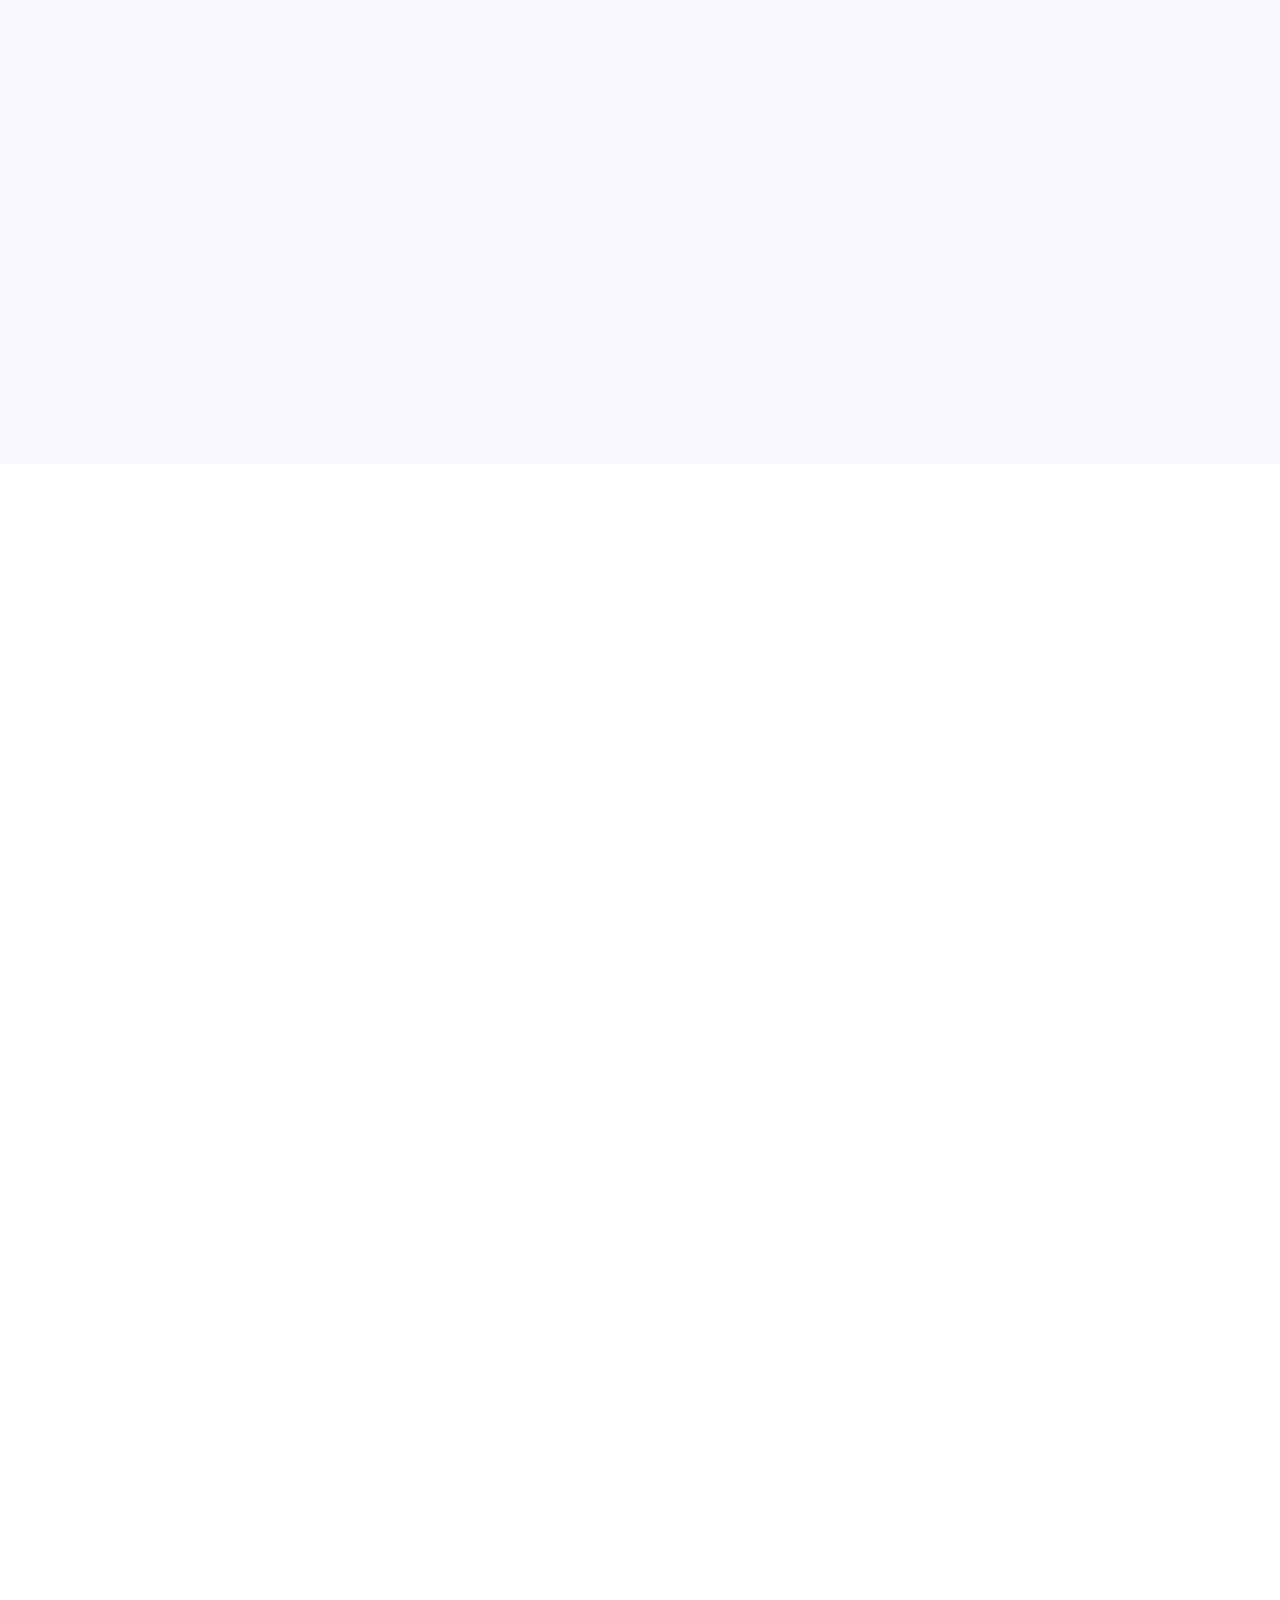
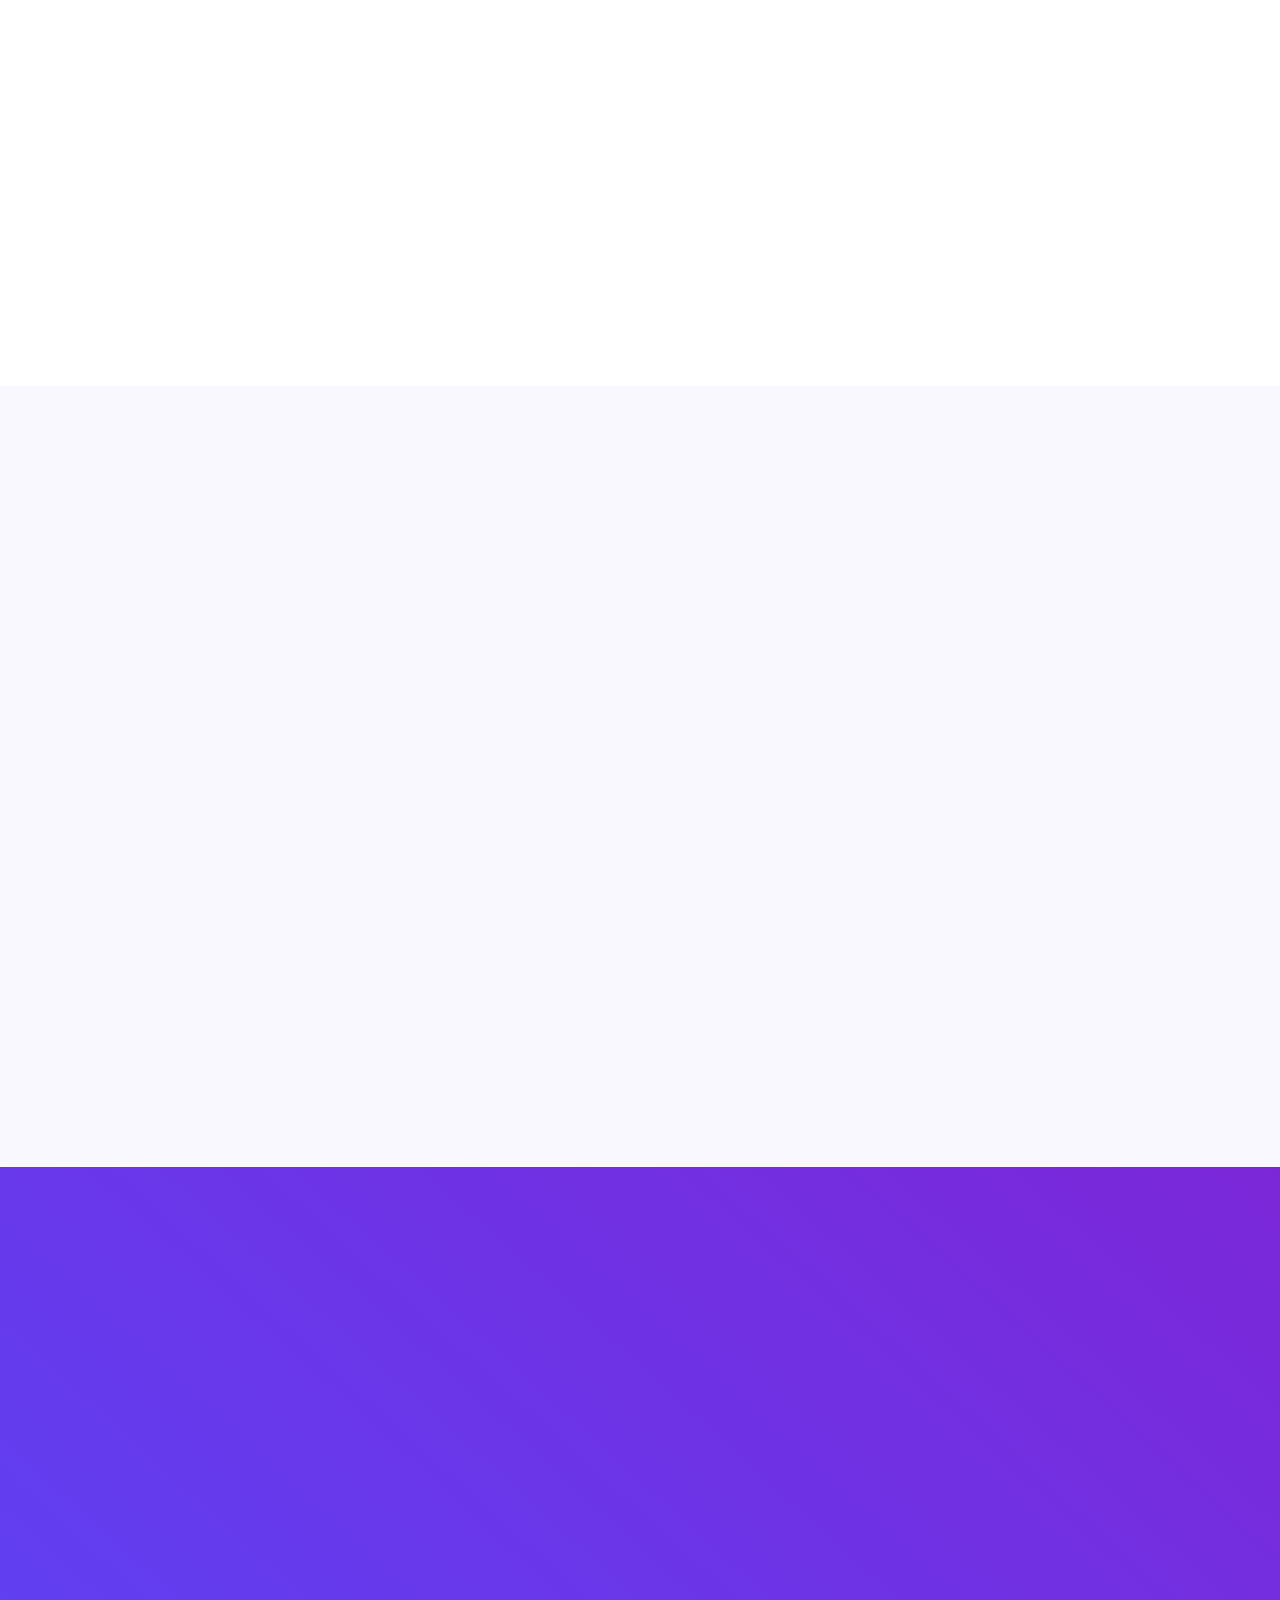
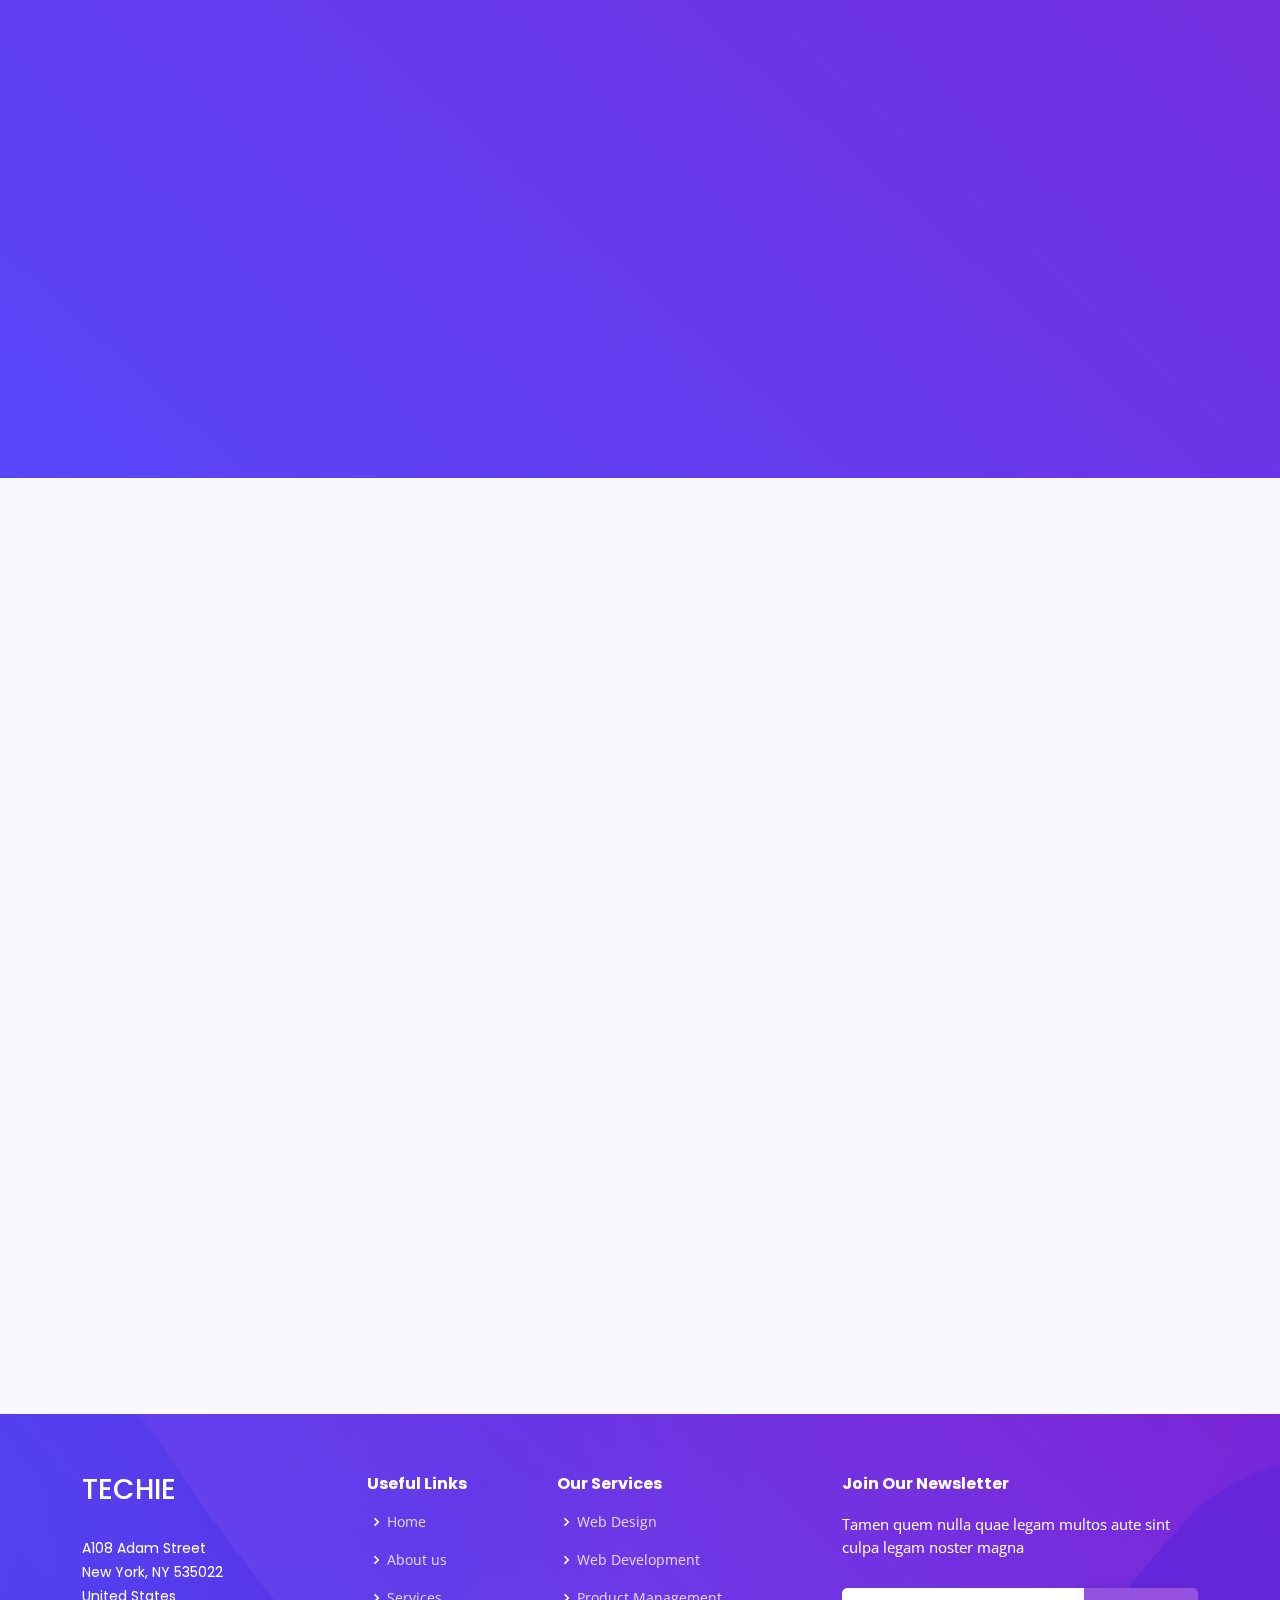
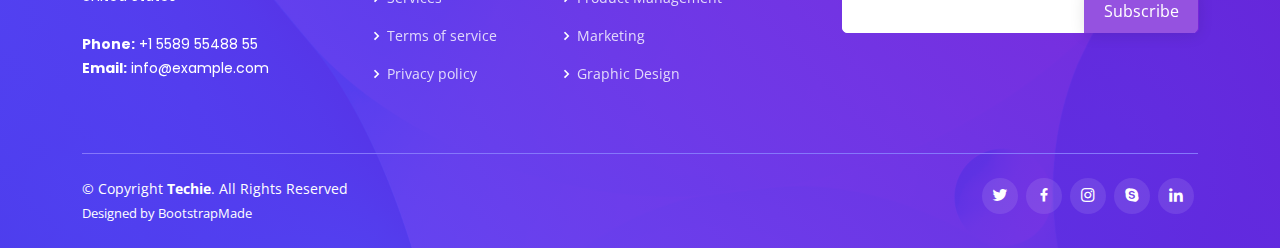
==== commit 131f4aee: "Update index.html" ====
--- a/Techie/index.html
+++ b/Techie/index.html
@@ -111,10 +111,10 @@
             <img src="assets/img/about.jpg" class="img-fluid" alt="">
           </div>
           <div class="col-lg-6 pt-4 pt-lg-0 order-2 order-lg-1 content" data-aos="fade-right">
-            <h3>About</h3>
+            <h4>About</h4>
            
-            <h4>18A Technologies is an R&D oriented, Product Development and Consulting services Company. 18A Technologies engages in end-to-end product development enabling you to focus on your core business. Our product development heritage of 18+ years, ability to innovate, and deep technology experience are the key reasons for all our successful partnerships.
-             </h4>
+            <h6>18A Technologies is an R&D oriented, Product Development and Consulting services Company. 18A Technologies engages in end-to-end product development enabling you to focus on your core business. Our product development heritage of 18+ years, ability to innovate, and deep technology experience are the key reasons for all our successful partnerships.
+             </h6>
 
             <!-- p class="fst-italic">
               Lorem ipsum dolor sit amet, consectetur adipiscing elit, sed do eiusmod tempor incididunt ut labore et dolore
@@ -125,10 +125,10 @@
               <li><i class="bi bi-check-circle"></i> With cutting-edge technology solutions and 24/7 operational capabilities, we ensure business continuity and robust IT support systems to large corporations across all sectors. The Application Development & Management division provides customized solutions, application maintenance, production support, outsourcing and migration services to organizations.</li>
               <li><i class="bi bi-check-circle"></i> We provide need based professional services that produce extraordinary results for our clients.</li>
             </ul>
-           <h4>Our Vision:</h4>
-            <h5>Our vision is to be the leading company in Product Development and Research and Development.</h5>
-           <h4> Our Mission: </h4>
-           <h5>Our mission is to Simplify, Standardize and Automate.</h5>
+           <h5>Our Vision:</h5>
+            <h6>Our vision is to be the leading company in Product Development and Research and Development.</h6>
+           <h5> Our Mission: </h5>
+           <h6>Our mission is to Simplify, Standardize and Automate.</h6>
            
             <a href="#" class="read-more">Read More <i class="bi bi-long-arrow-right"></i></a>
           </div>
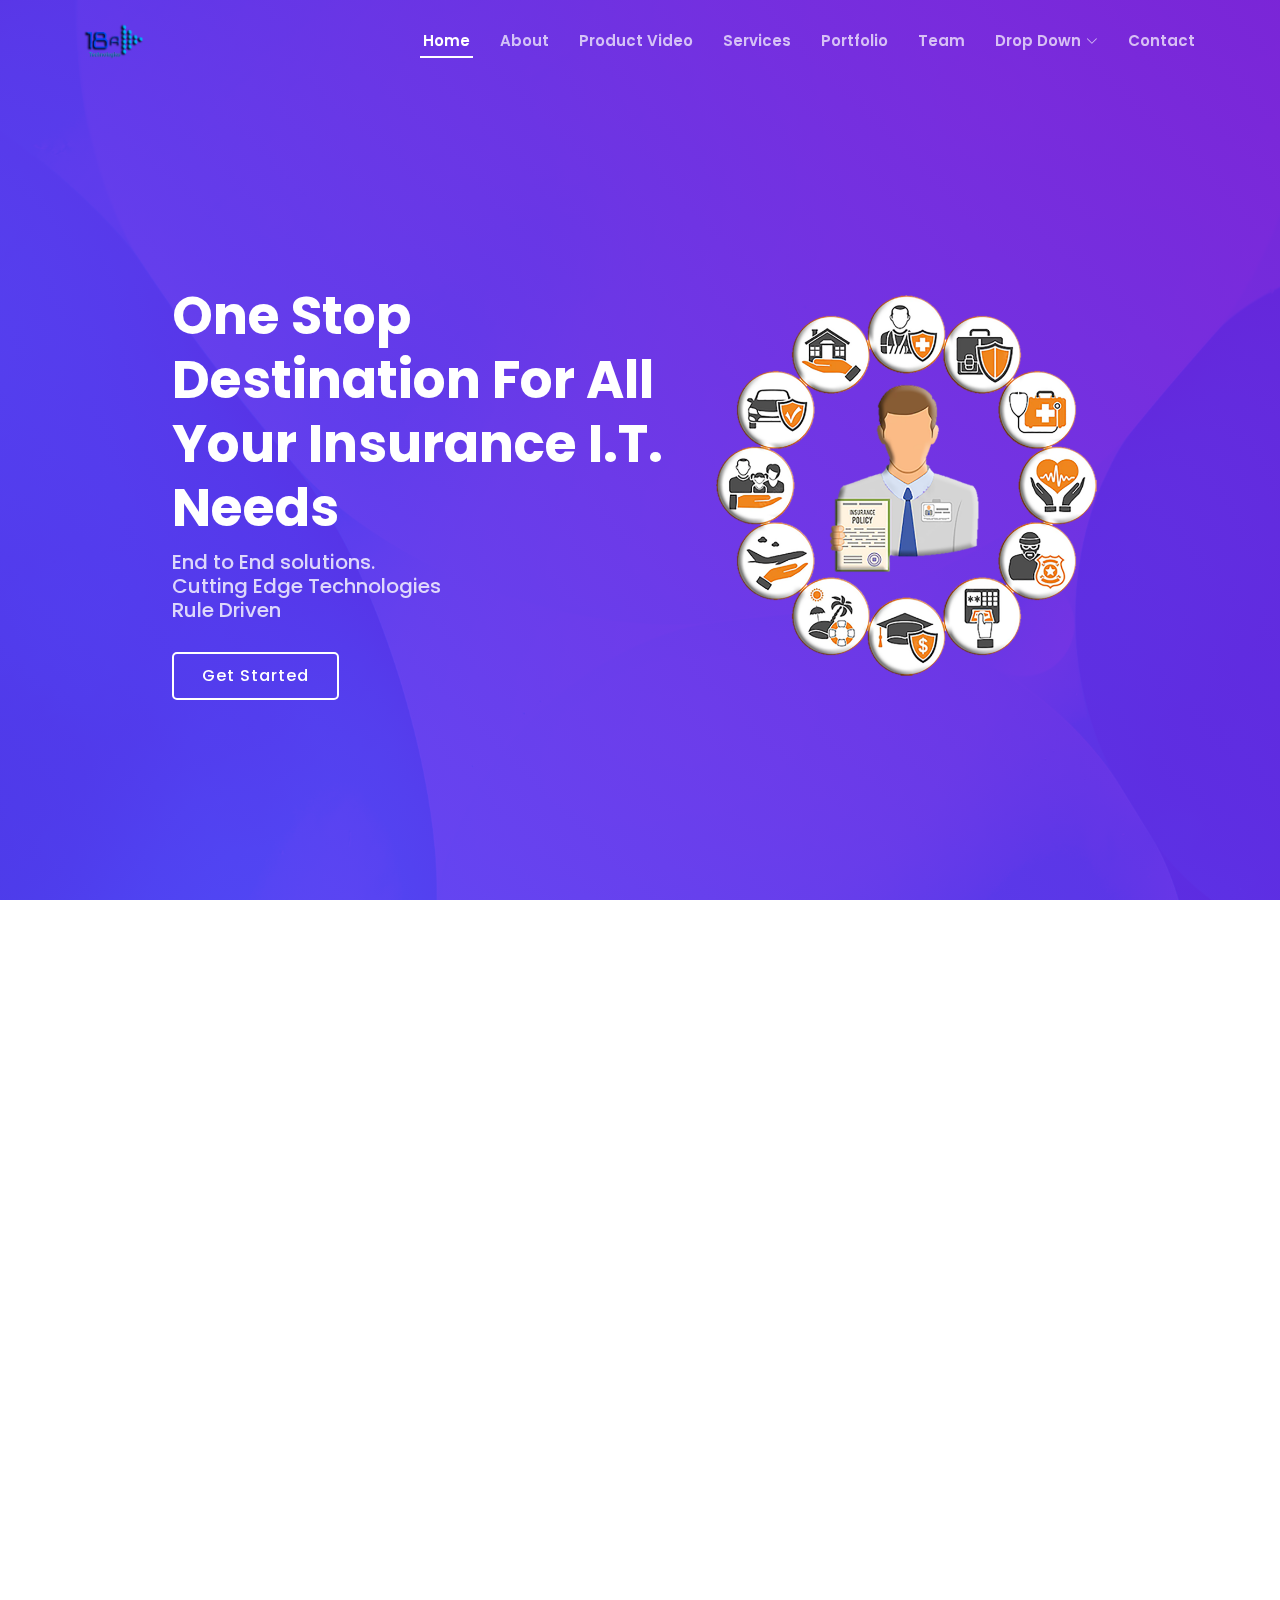
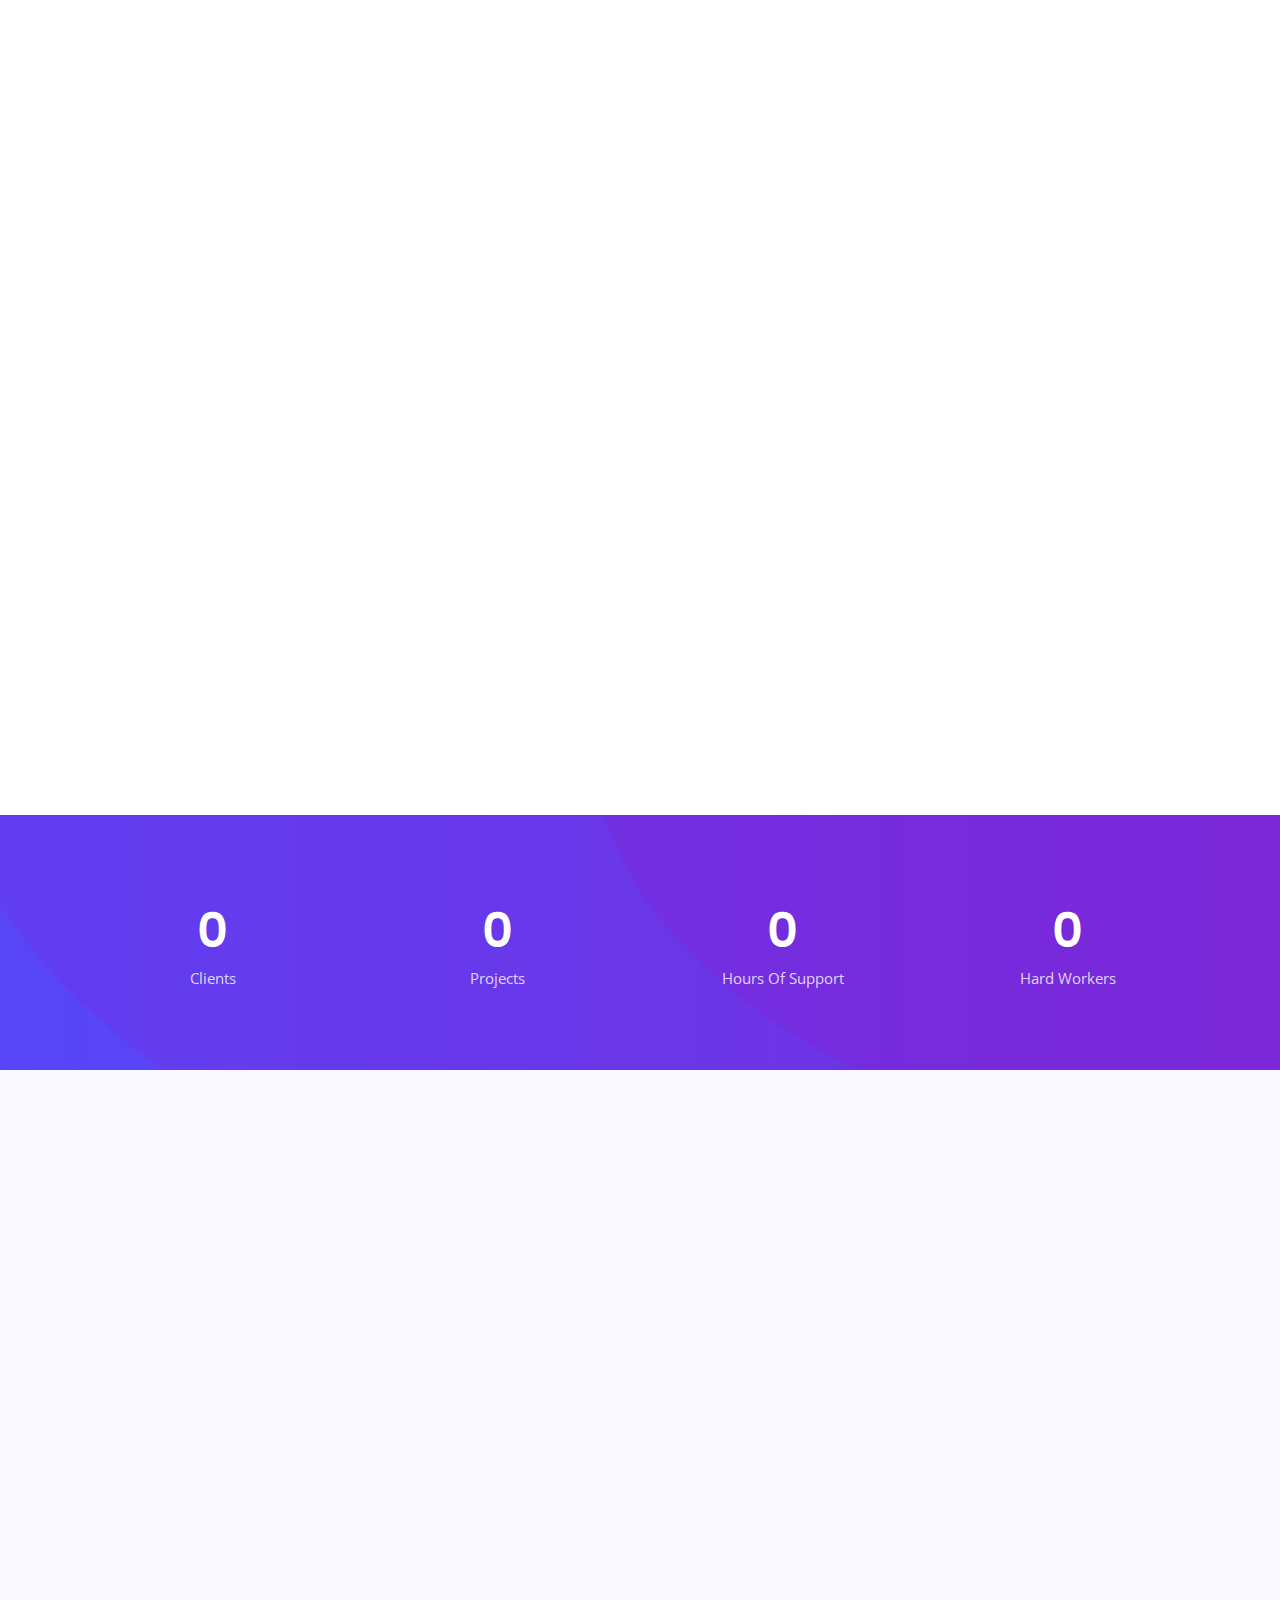
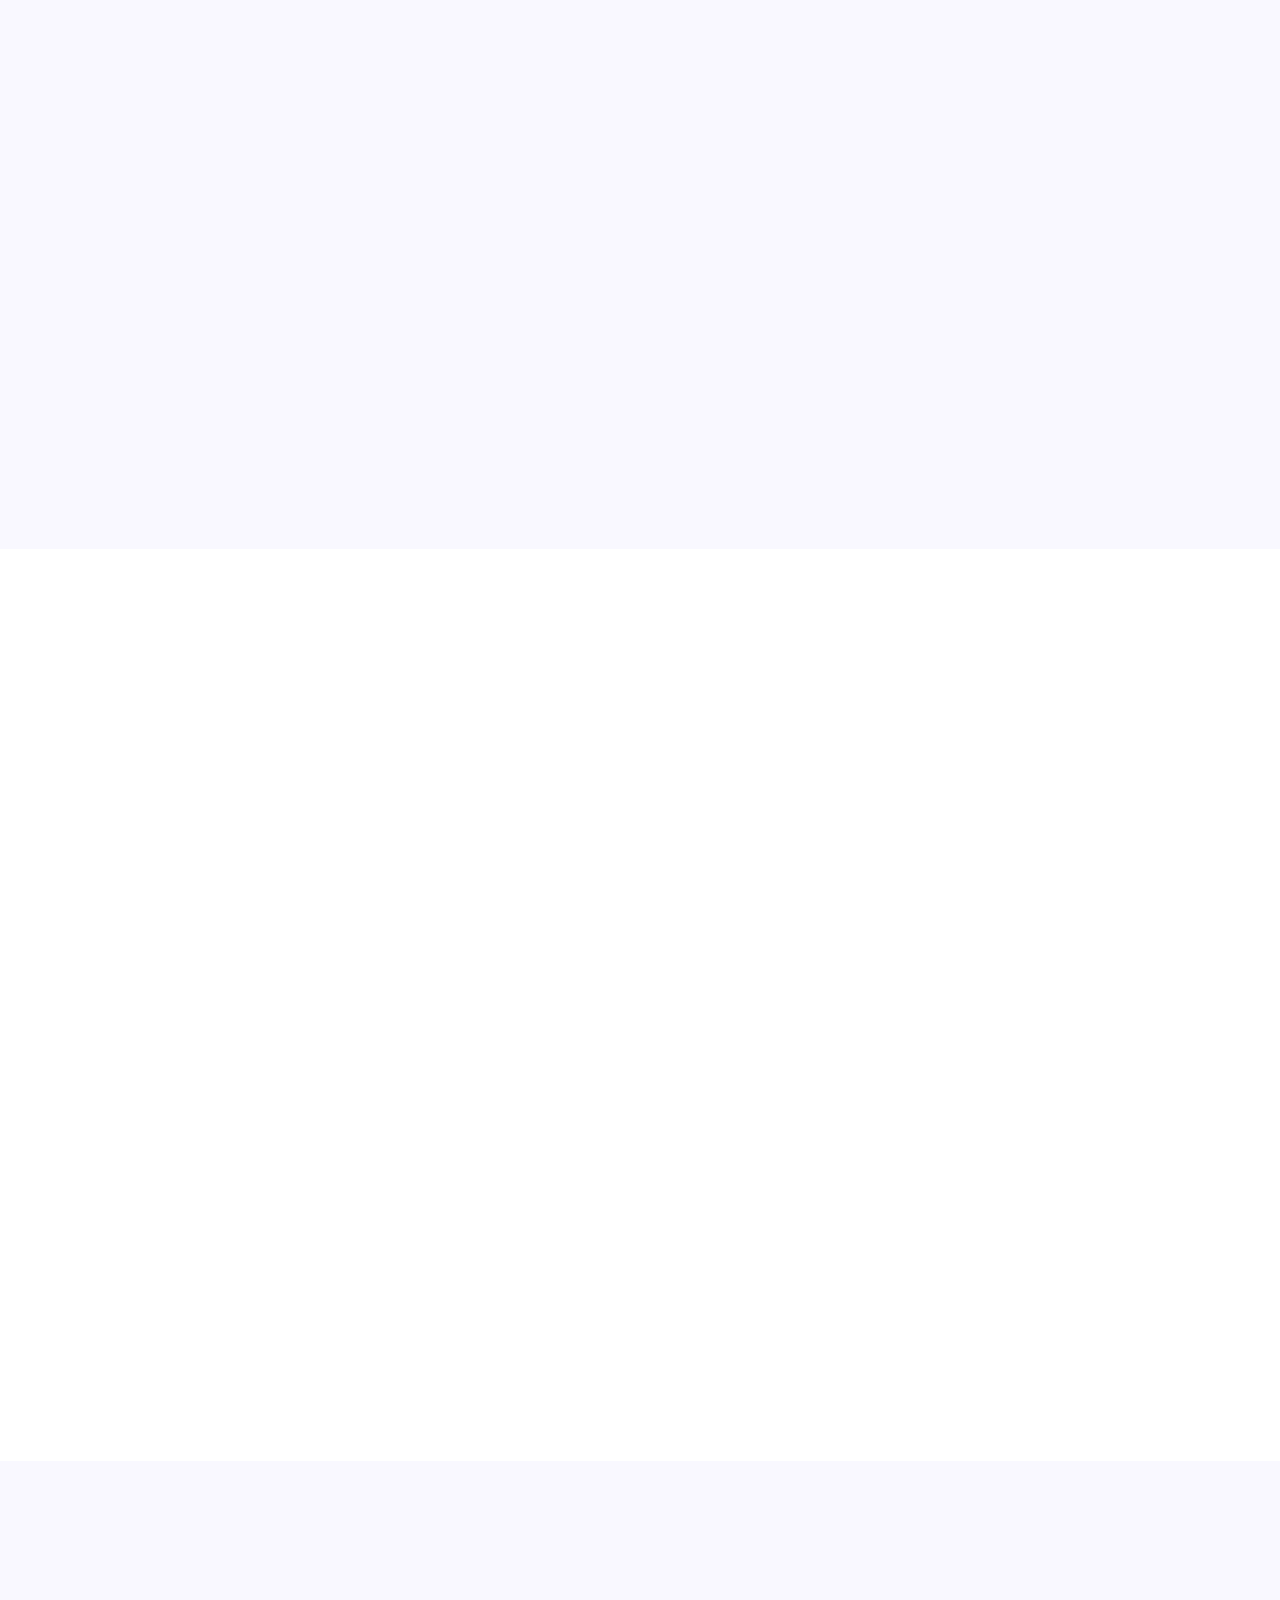
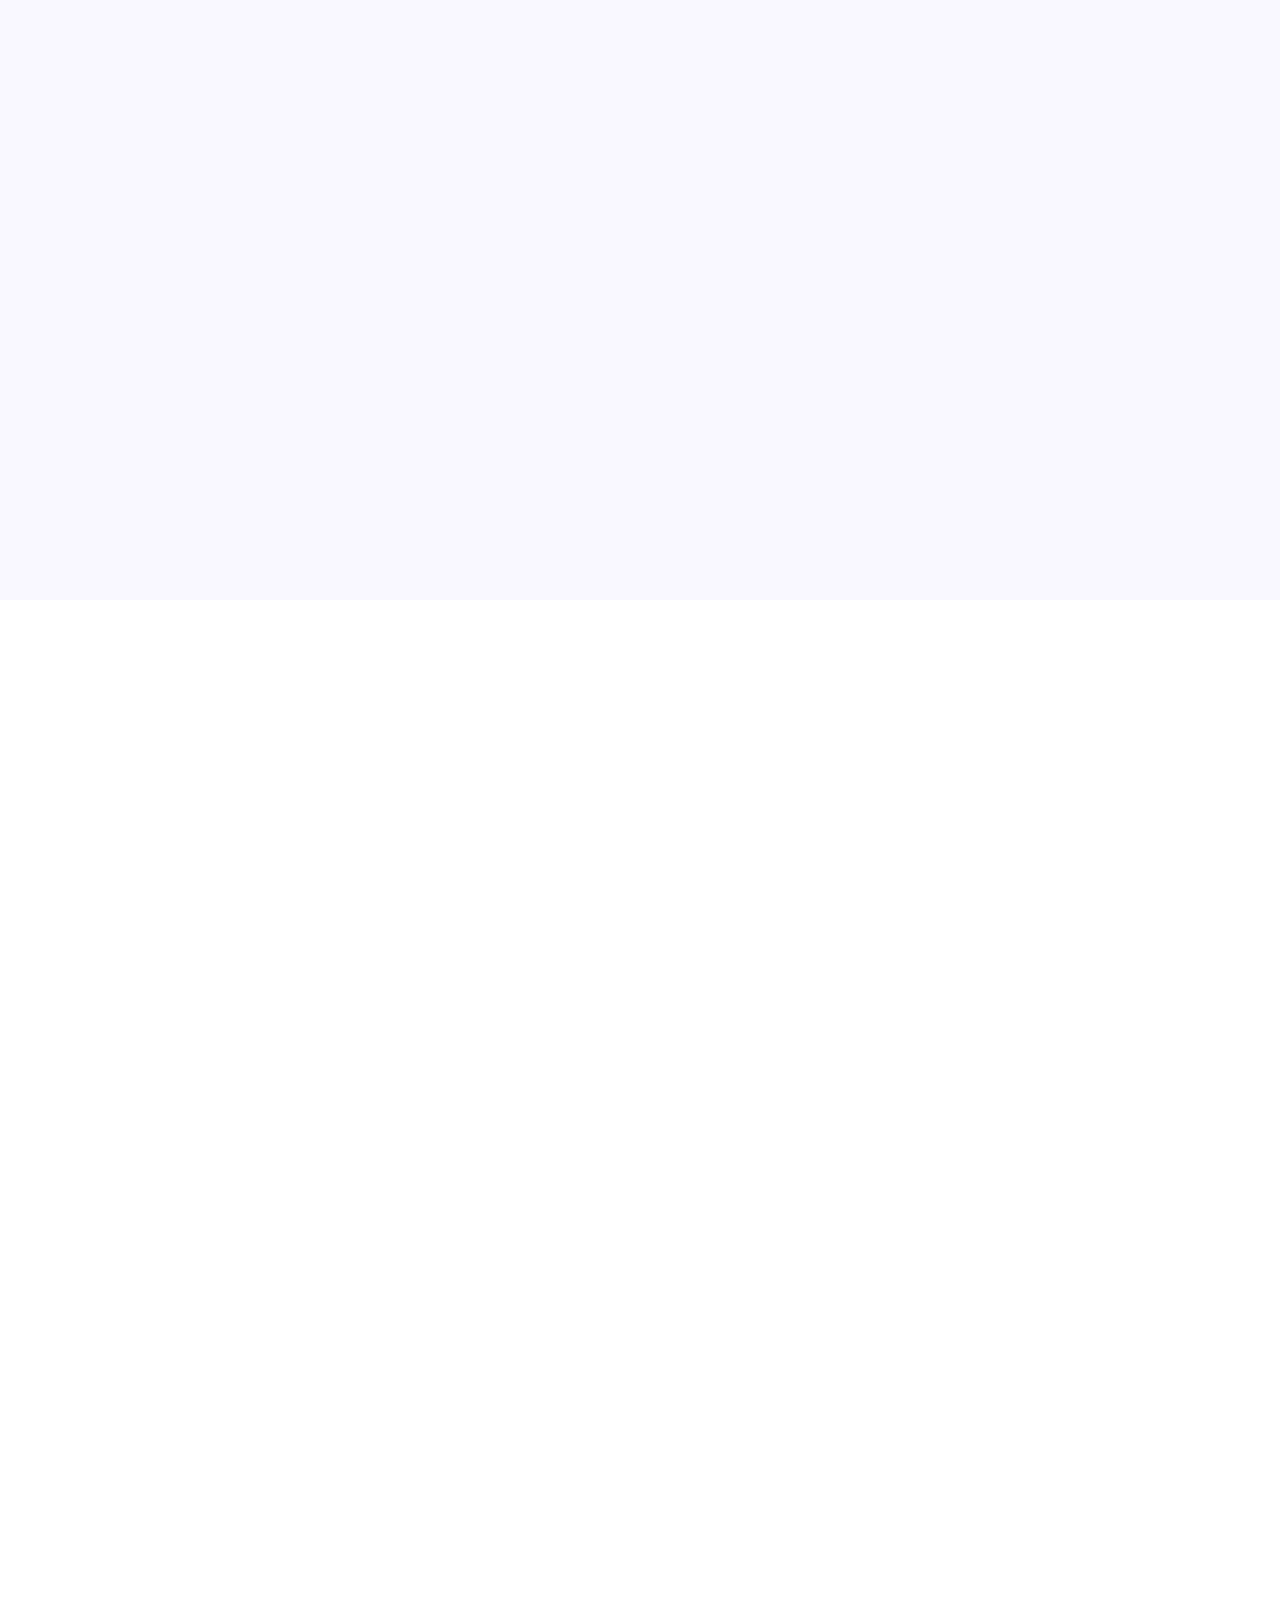
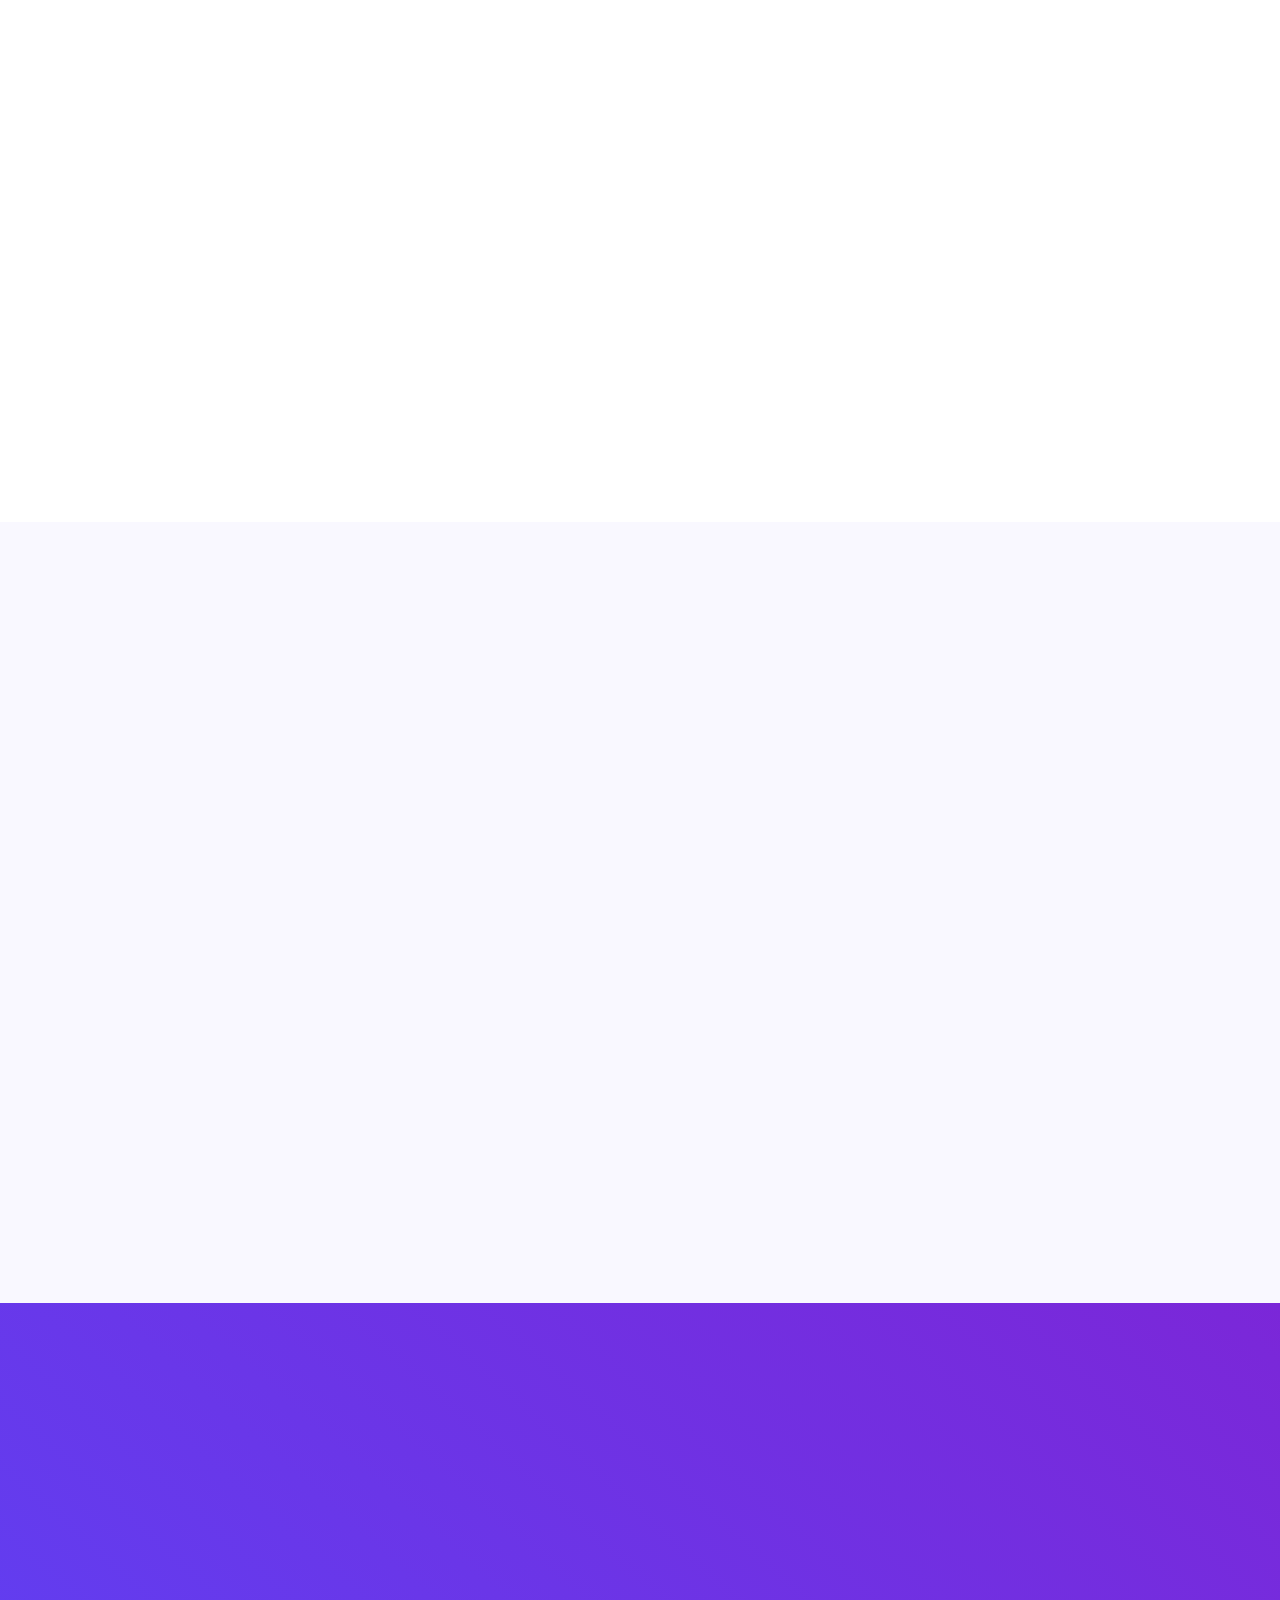
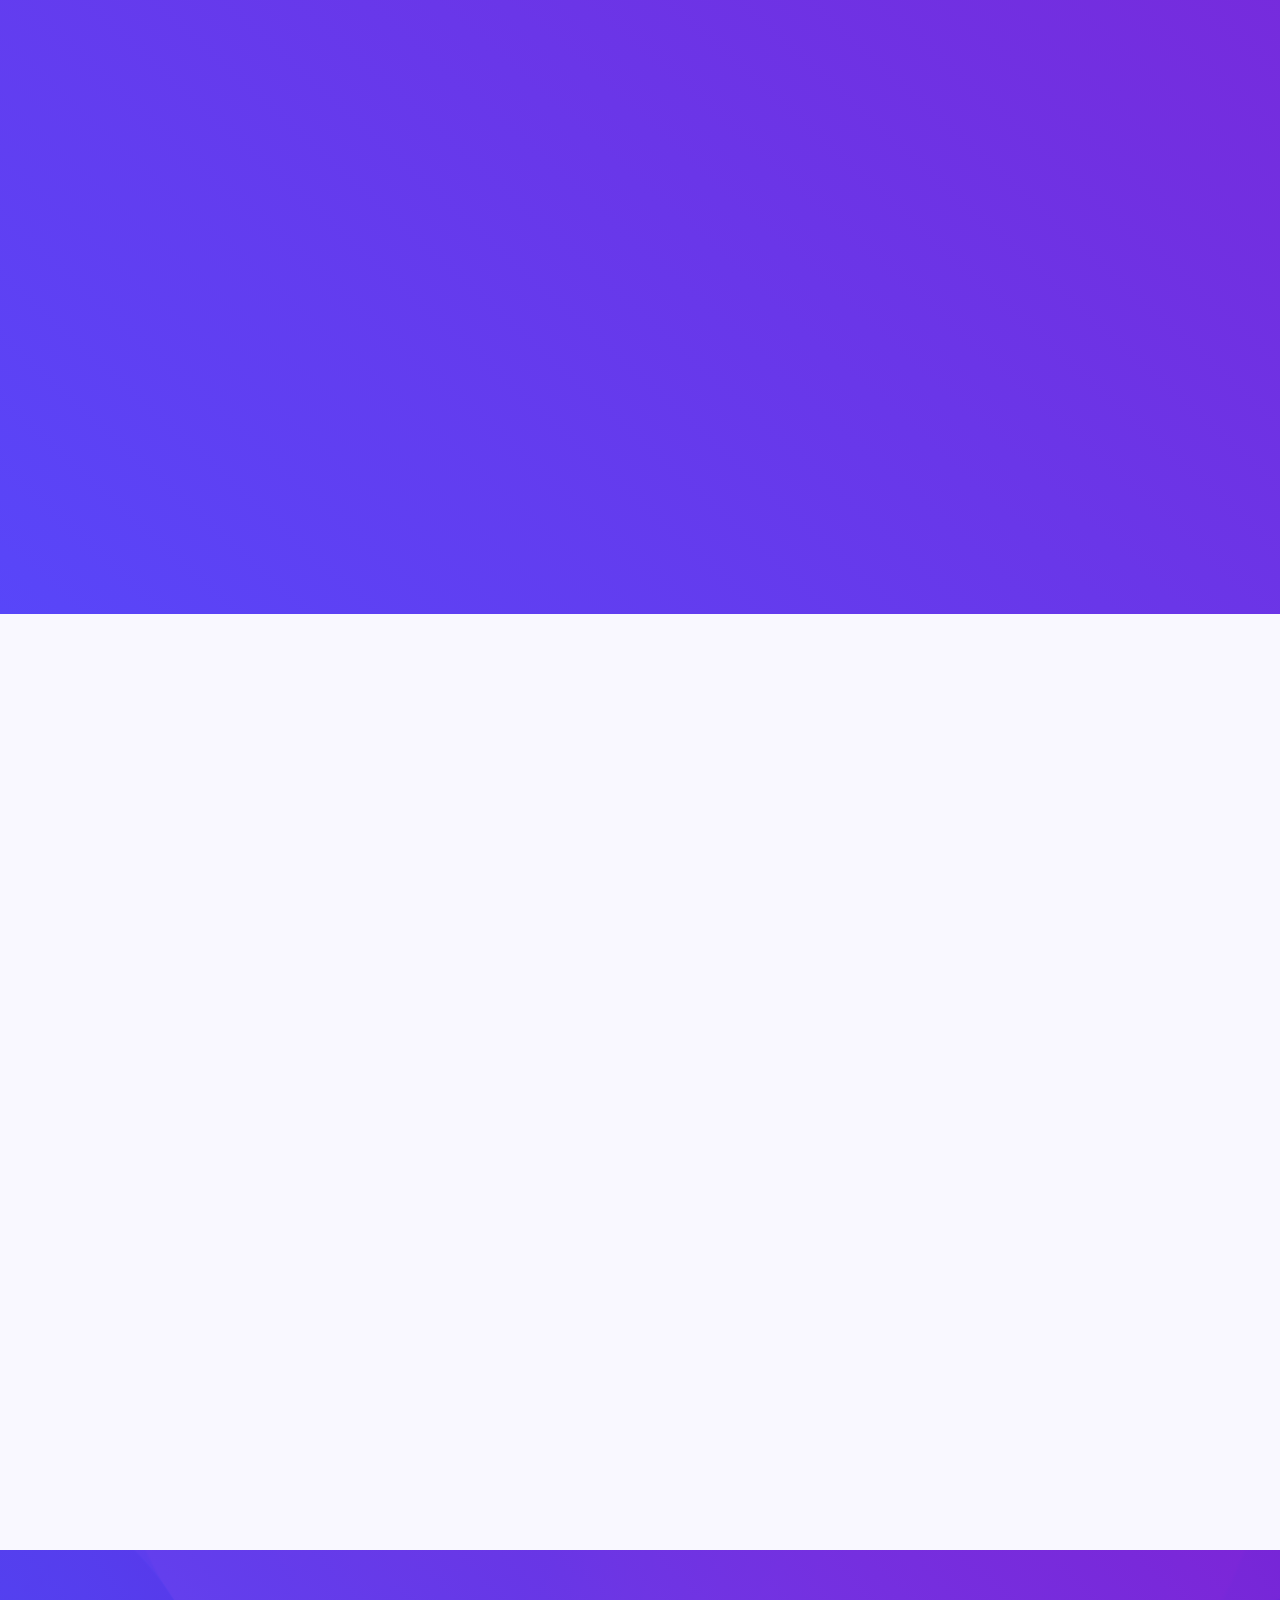
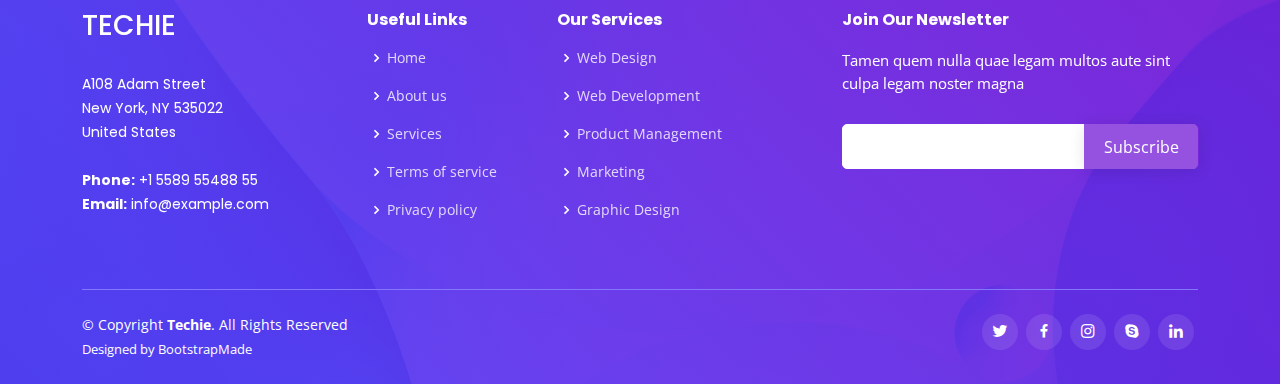
==== commit 08940ce2: "Update index.html" ====
--- a/Techie/index.html
+++ b/Techie/index.html
@@ -113,13 +113,15 @@
           <div class="col-lg-6 pt-4 pt-lg-0 order-2 order-lg-1 content" data-aos="fade-right">
             <h4>About</h4>
            
-            <h6>18A Technologies is an R&D oriented, Product Development and Consulting services Company. 18A Technologies engages in end-to-end product development enabling you to focus on your core business. Our product development heritage of 18+ years, ability to innovate, and deep technology experience are the key reasons for all our successful partnerships.
+            <h6>18A Technologies is an R&D oriented, Product Development and Consulting services Company. 
+             18A Technologies engages in end-to-end product development enabling you to focus on your core business. 
+             Our product development heritage of 18+ years, ability to innovate, and deep technology experience are the key reasons for all our successful partnerships.
              </h6>
 
-            <!-- p class="fst-italic">
-              Lorem ipsum dolor sit amet, consectetur adipiscing elit, sed do eiusmod tempor incididunt ut labore et dolore
-              magna aliqua.
-            </p -->
+            <p class="fst-italic">
+              18A Technologies is an R&D oriented, Product Development and Consulting services Company. 18A Technologies engages in end-to-end product development enabling you to focus on your core business. Our product development heritage of 18+ years, ability to innovate, and deep technology experience are the key reasons for all our successful partnerships.
+            </p>
+           
             <ul>
               <li><i class="bi bi-check-circle"></i> Our product development services score high on performance, security, maintainability and scalability. Our R & D Oriented approach and thought leadership have resulted in groundbreaking product F-Ins Suite. We build robust products leveraging cutting-edge technologies. Our solution accelerators, reusable components and frameworks enable us to rapidly develop software products on-time and within budgets. Our team is always willing to walk that extra mile to deliver top-of-the-line products for customers.</li>
               <li><i class="bi bi-check-circle"></i> With cutting-edge technology solutions and 24/7 operational capabilities, we ensure business continuity and robust IT support systems to large corporations across all sectors. The Application Development & Management division provides customized solutions, application maintenance, production support, outsourcing and migration services to organizations.</li>
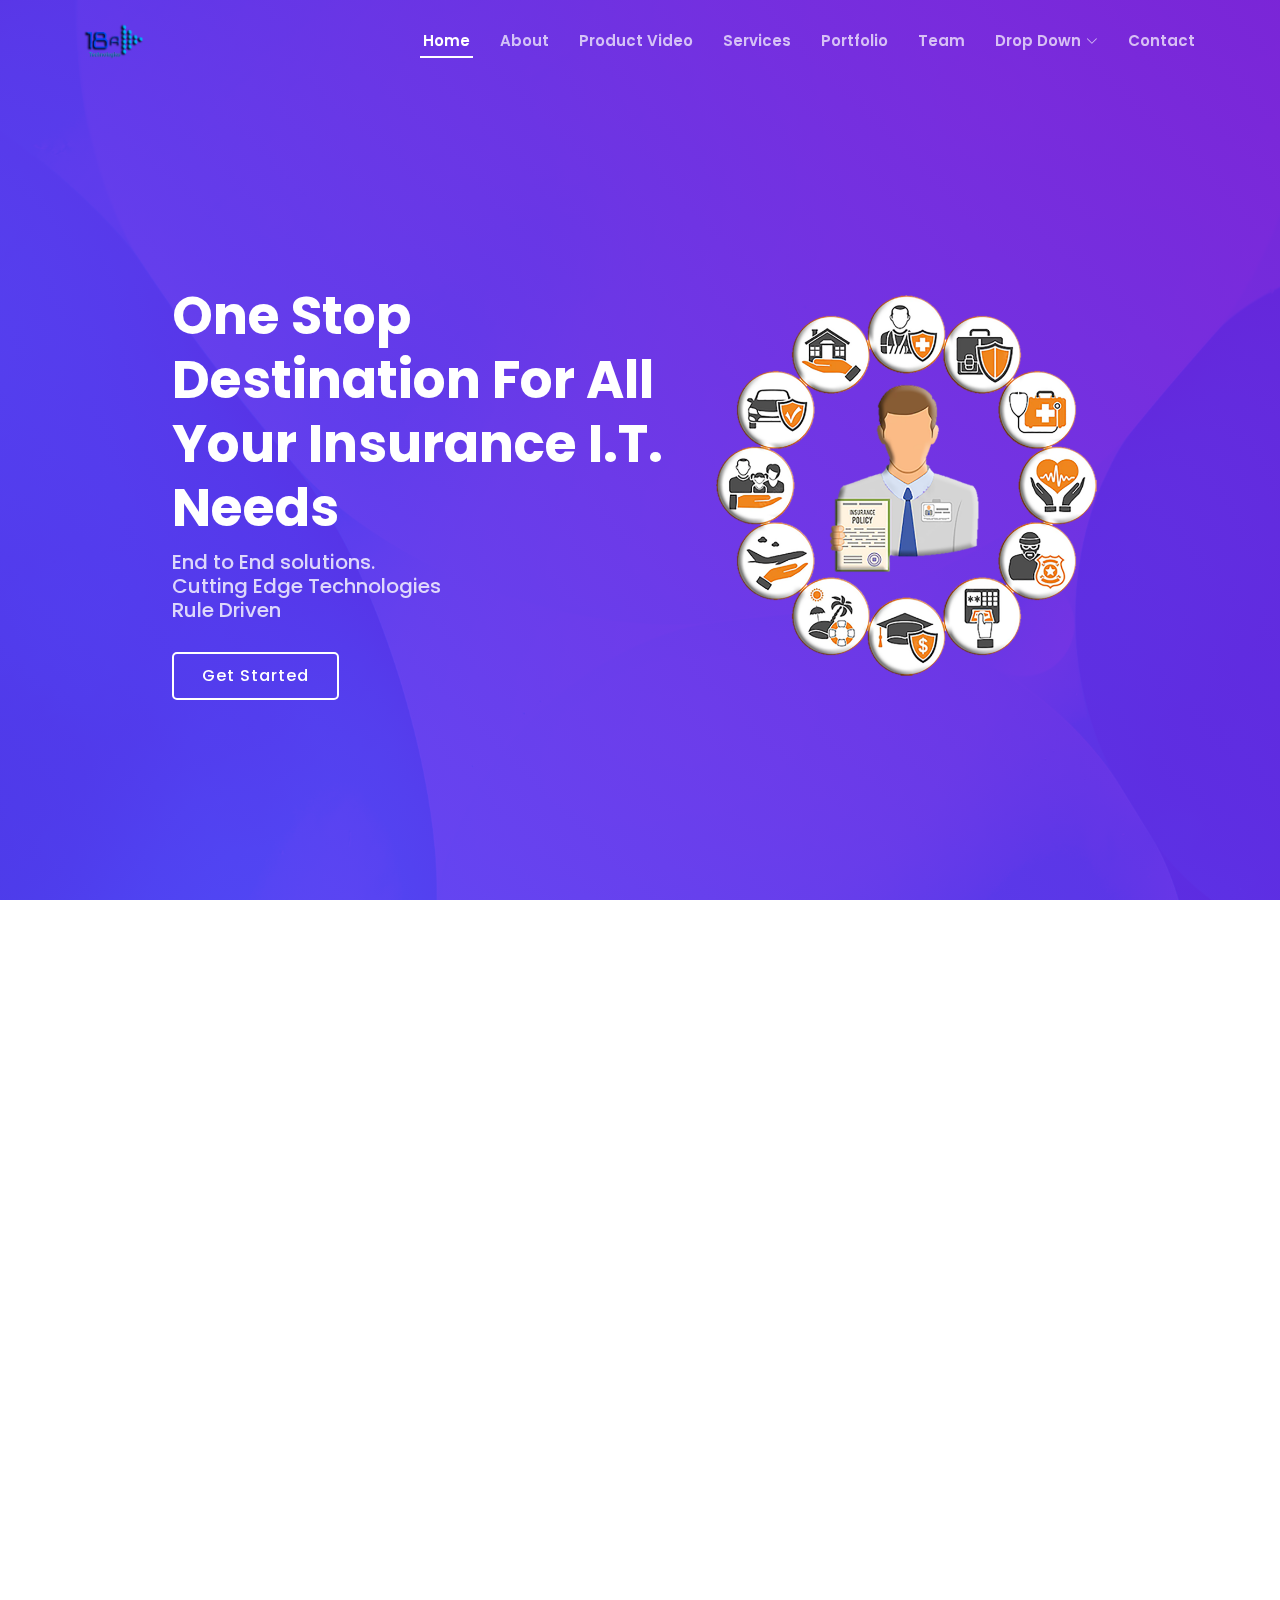
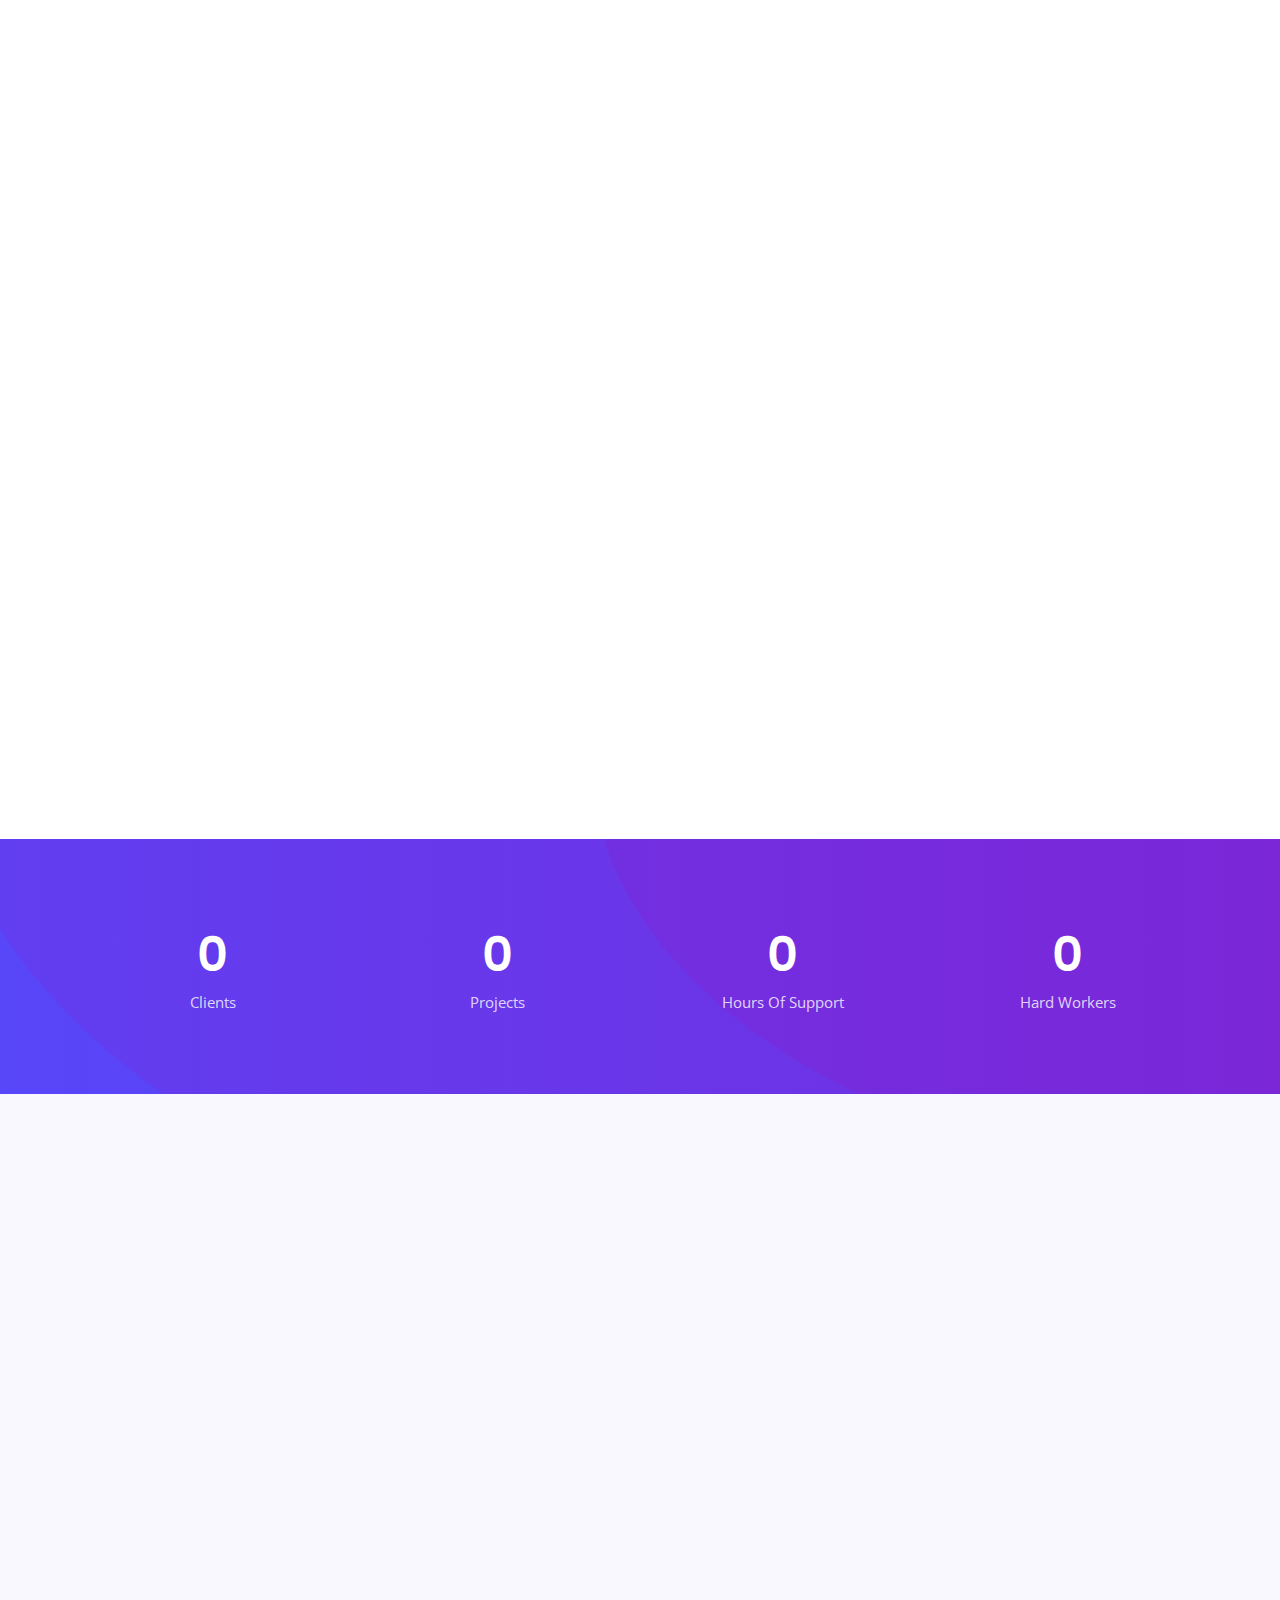
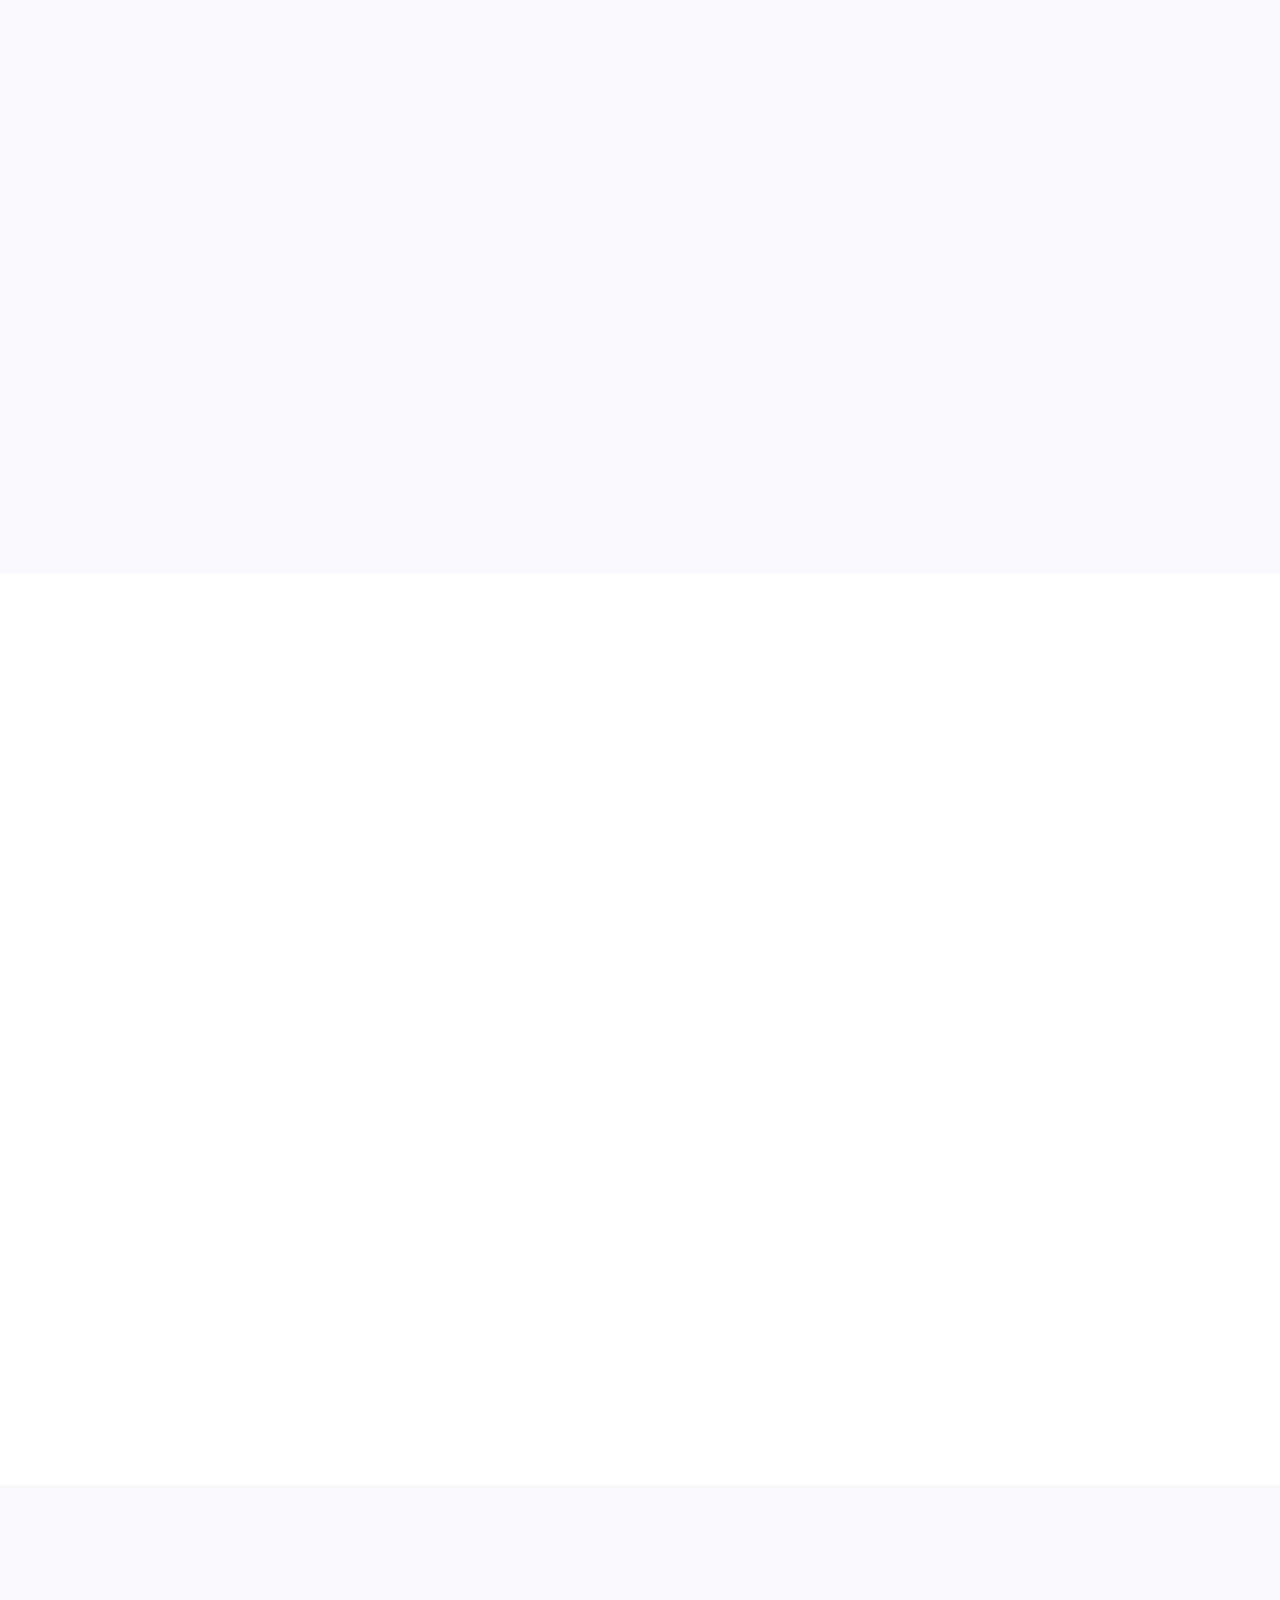
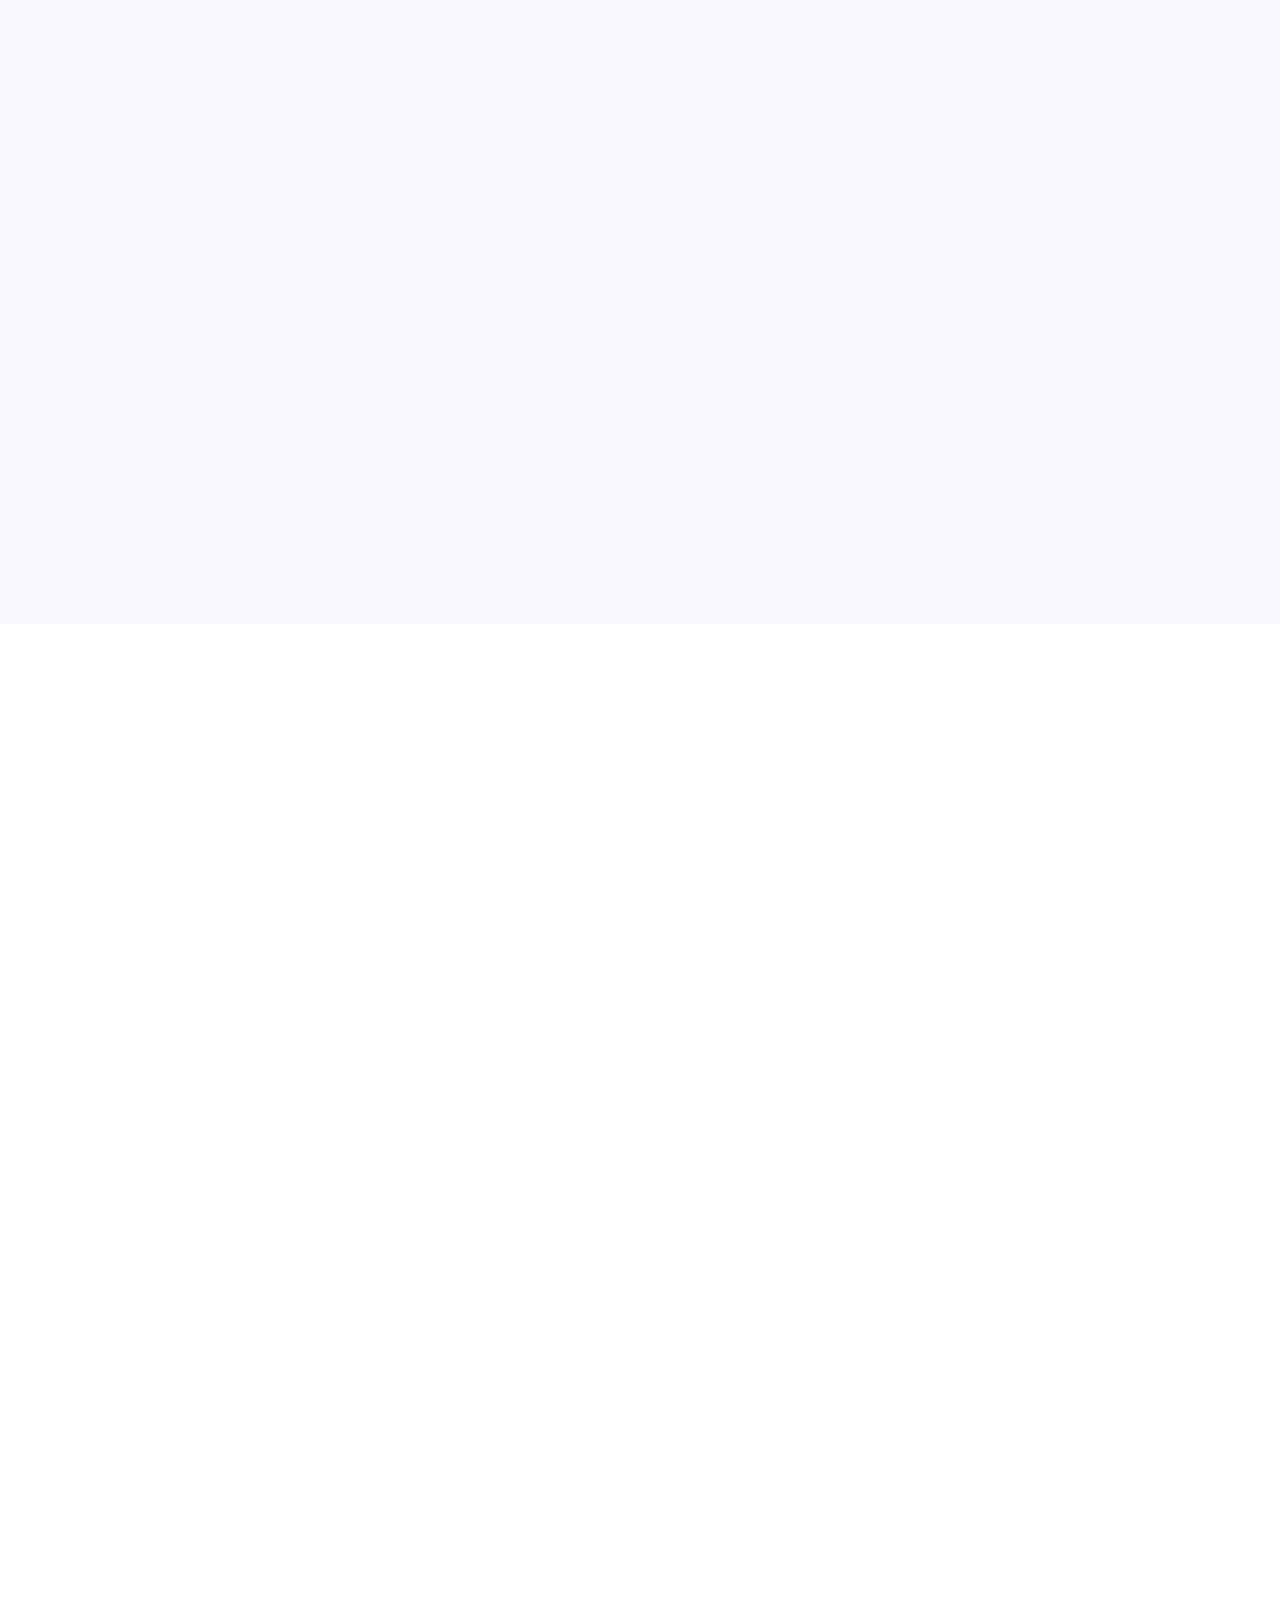
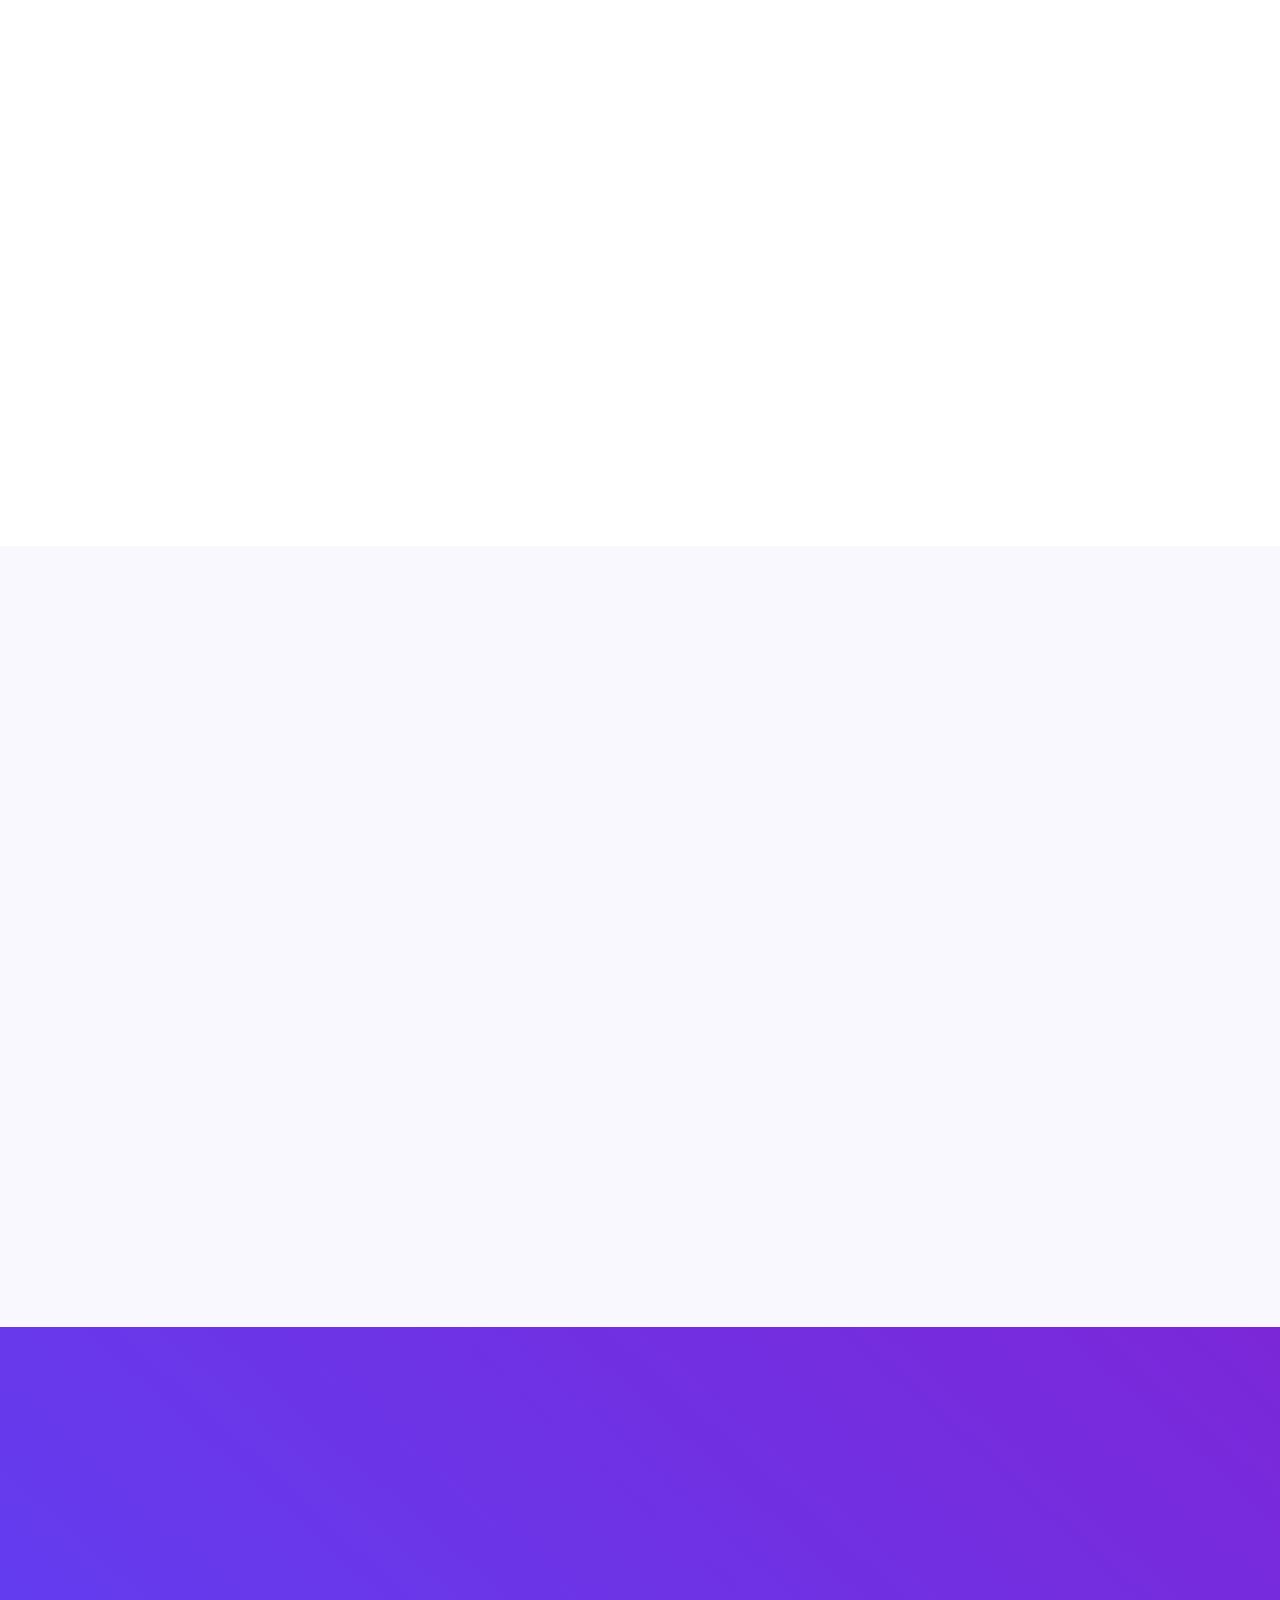
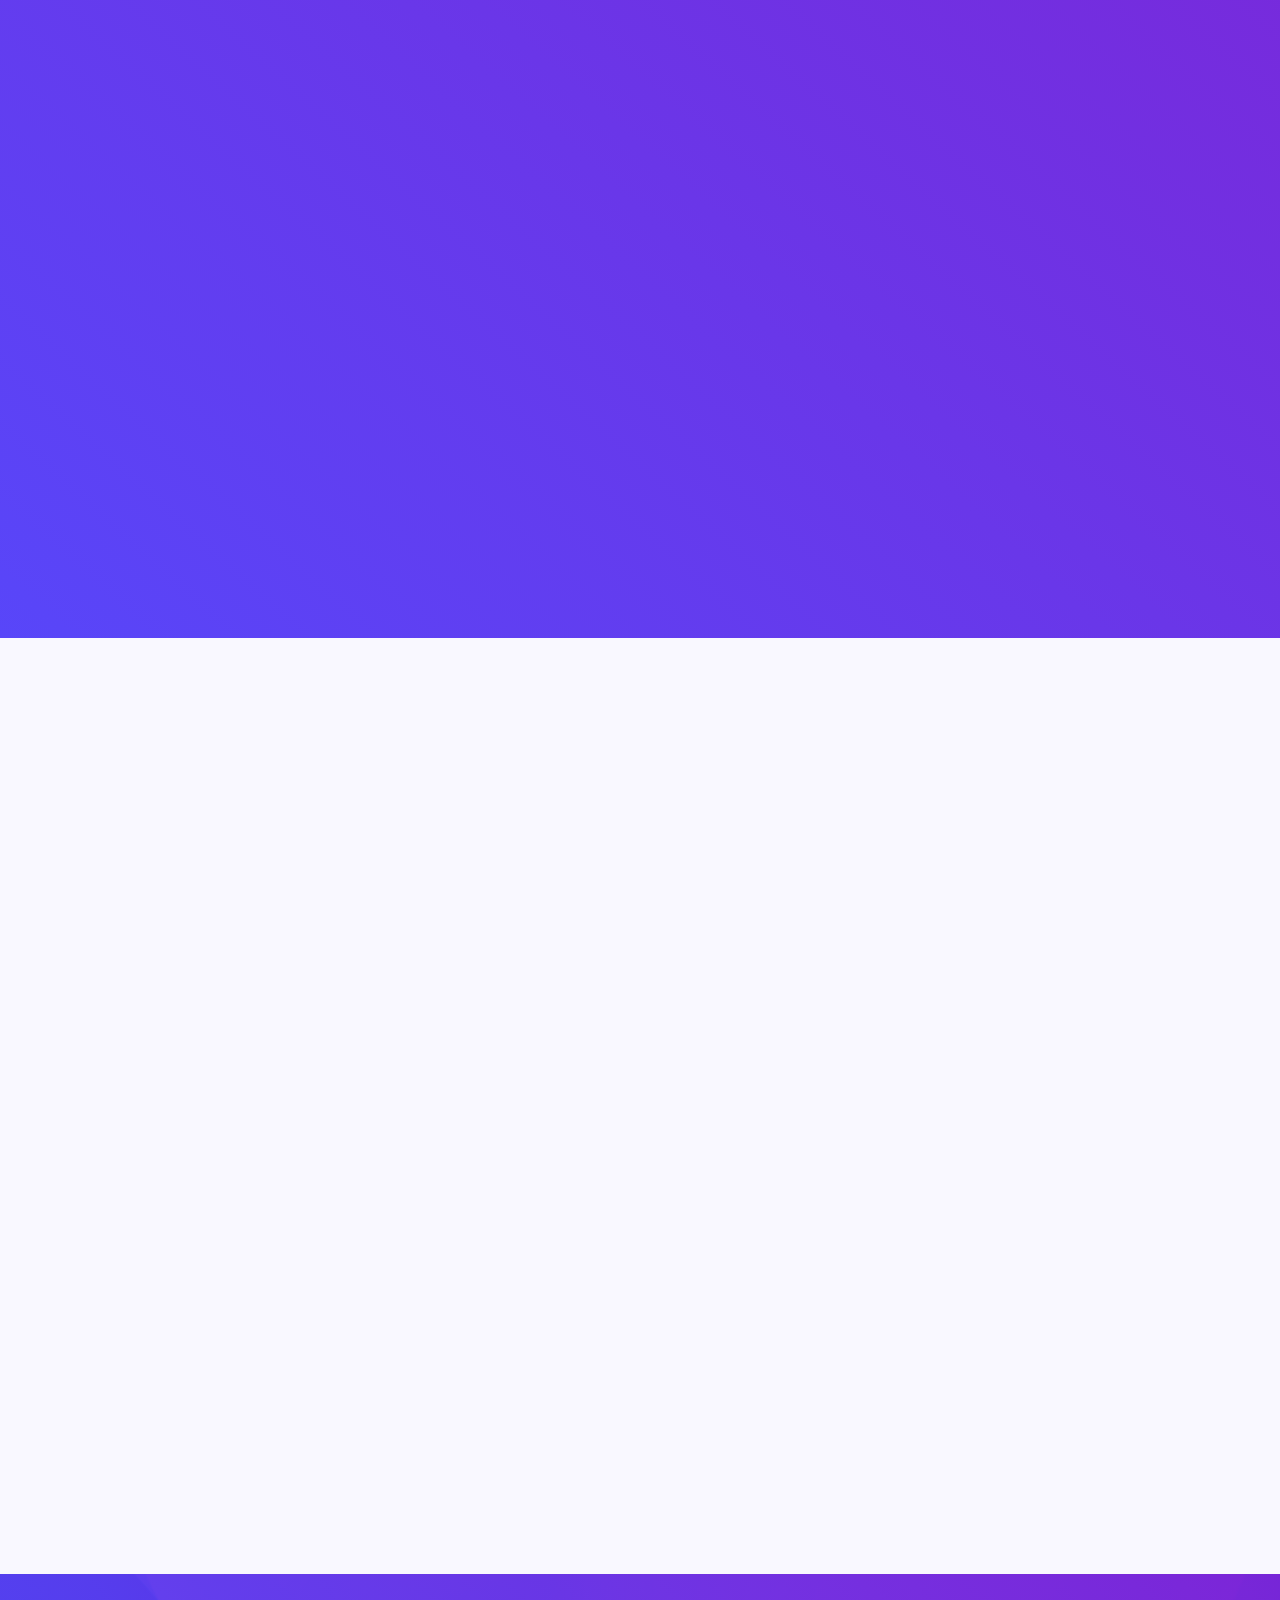
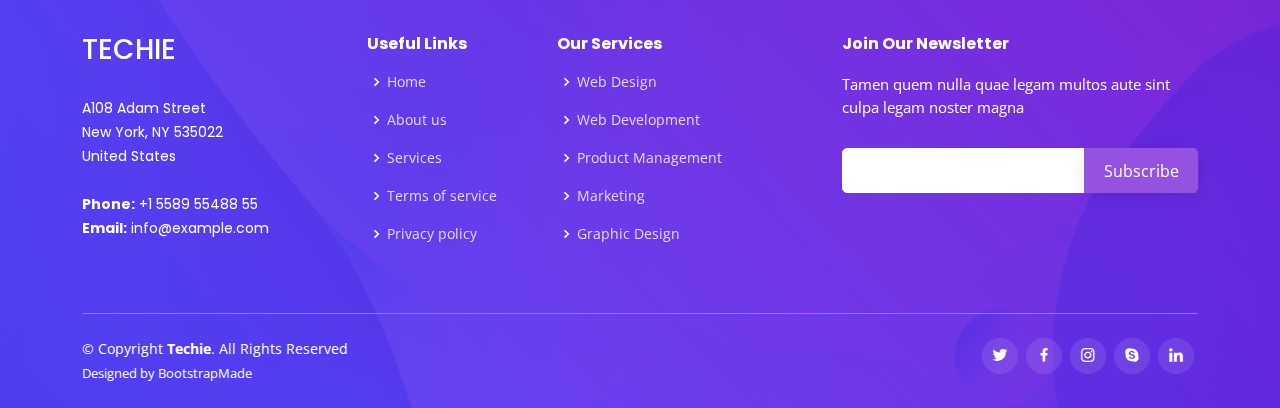
==== commit 114f0155: "Update index.html" ====
--- a/Techie/index.html
+++ b/Techie/index.html
@@ -127,10 +127,9 @@
               <li><i class="bi bi-check-circle"></i> With cutting-edge technology solutions and 24/7 operational capabilities, we ensure business continuity and robust IT support systems to large corporations across all sectors. The Application Development & Management division provides customized solutions, application maintenance, production support, outsourcing and migration services to organizations.</li>
               <li><i class="bi bi-check-circle"></i> We provide need based professional services that produce extraordinary results for our clients.</li>
             </ul>
-           <h5>Our Vision:</h5>
-            <h6>Our vision is to be the leading company in Product Development and Research and Development.</h6>
-           <h5> Our Mission: </h5>
-           <h6>Our mission is to Simplify, Standardize and Automate.</h6>
+           
+           <h5>Our Vision:</h5> <h6>Our vision is to be the leading company in Product Development and Research and Development.</h6><br>
+           <h5> Our Mission: </h5> <h6>Our mission is to Simplify, Standardize and Automate.</h6>
            
             <a href="#" class="read-more">Read More <i class="bi bi-long-arrow-right"></i></a>
           </div>
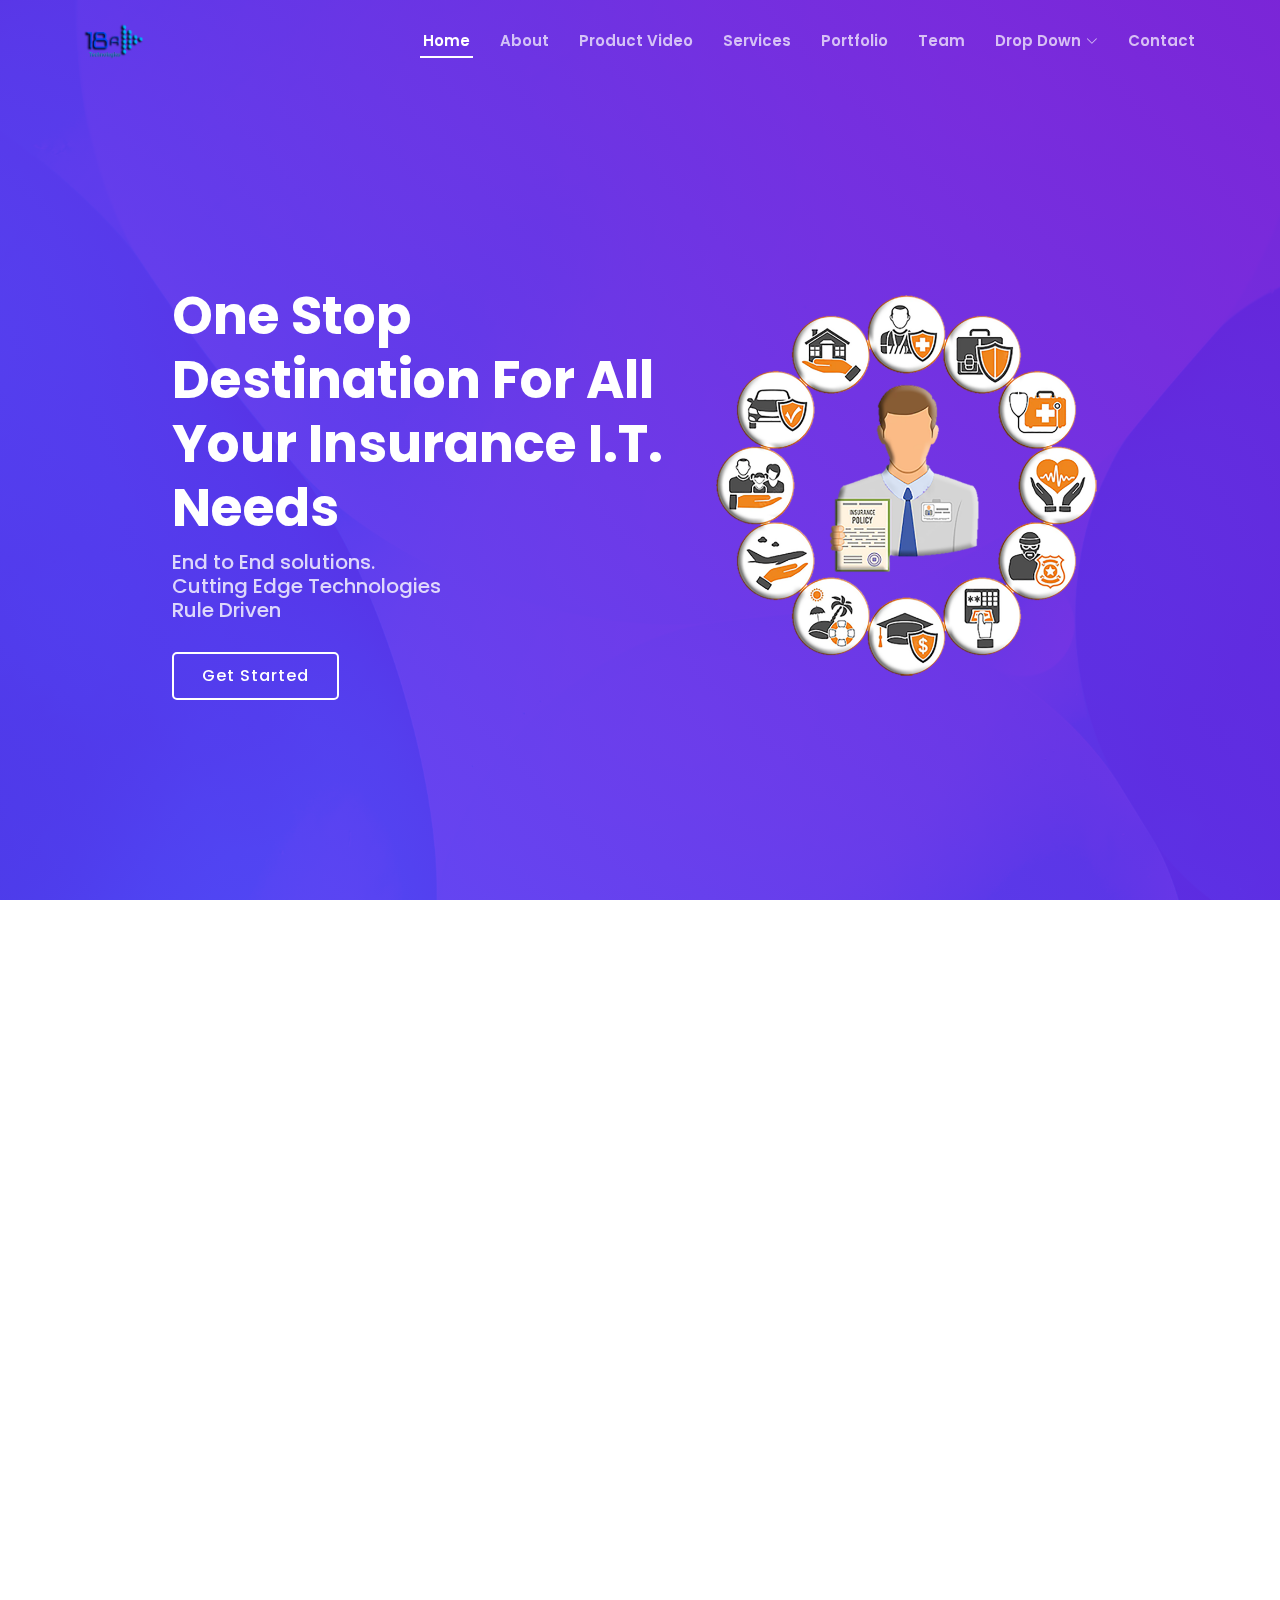
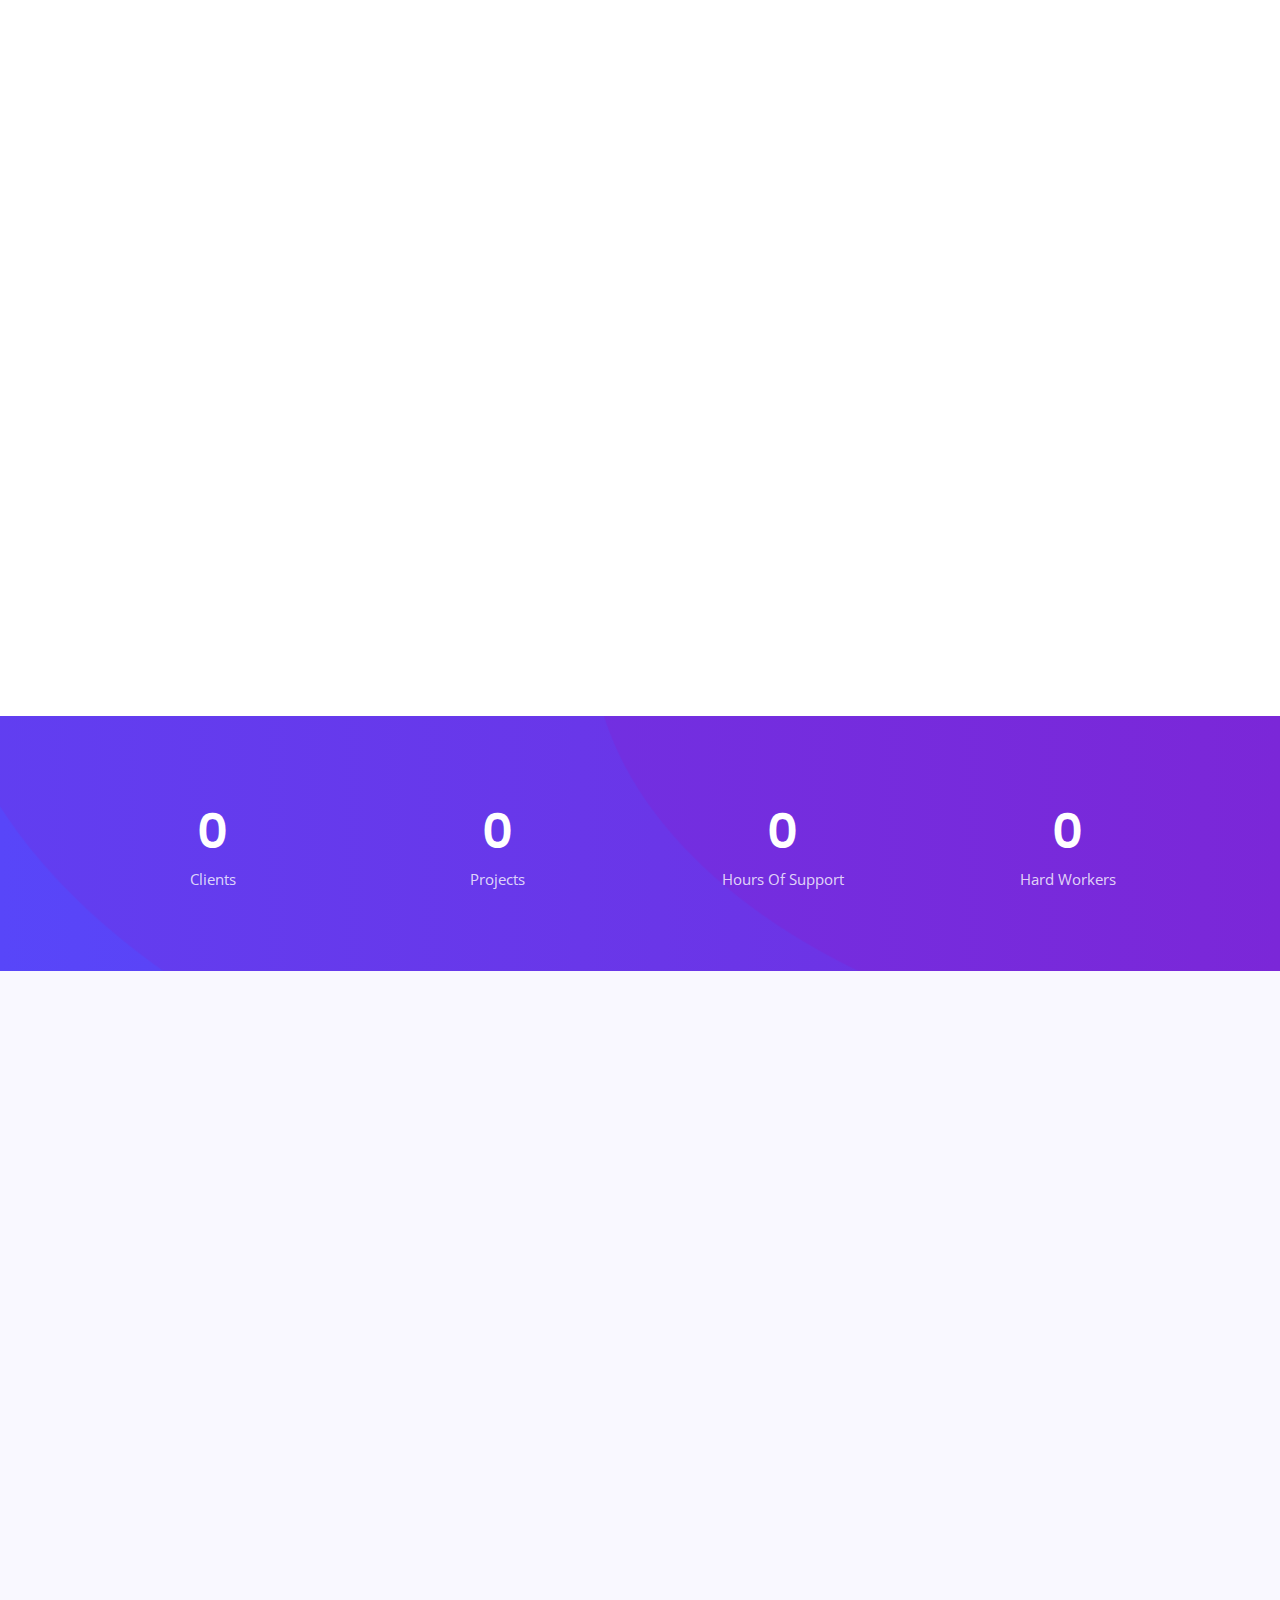
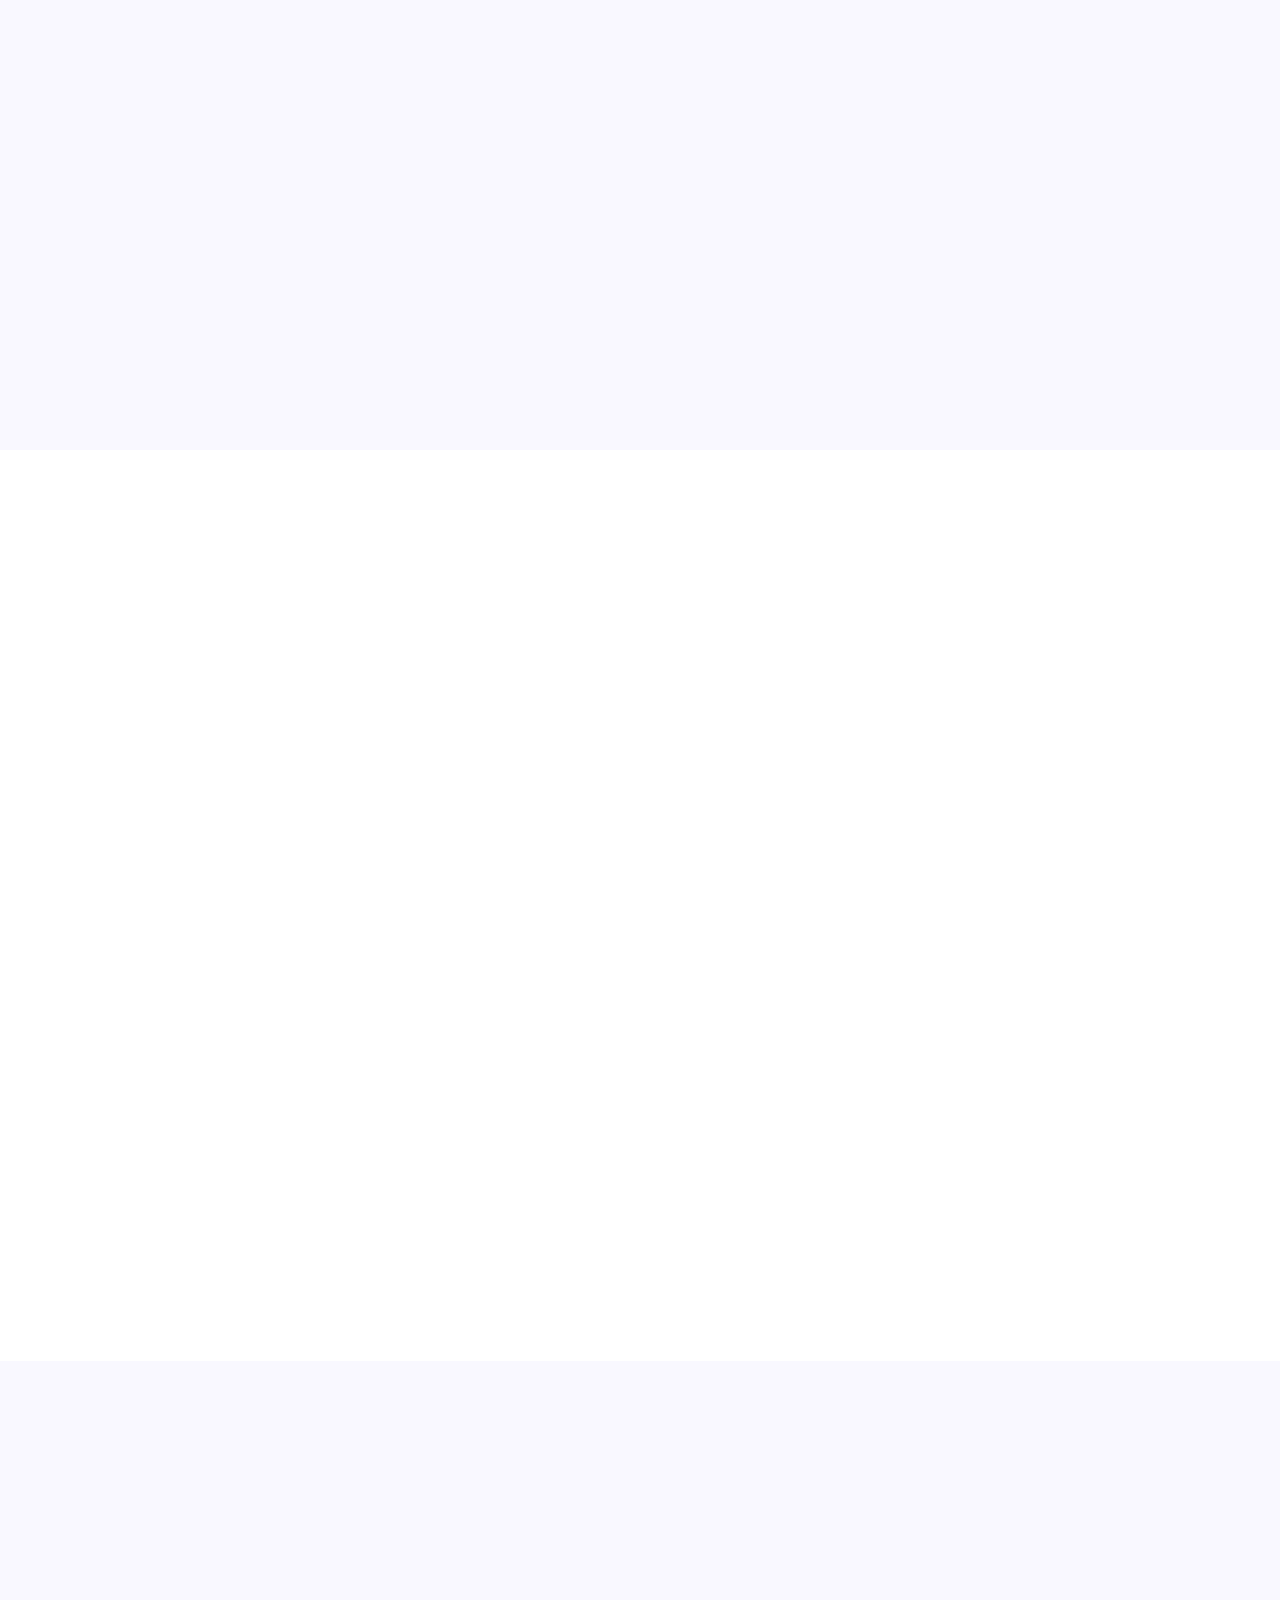
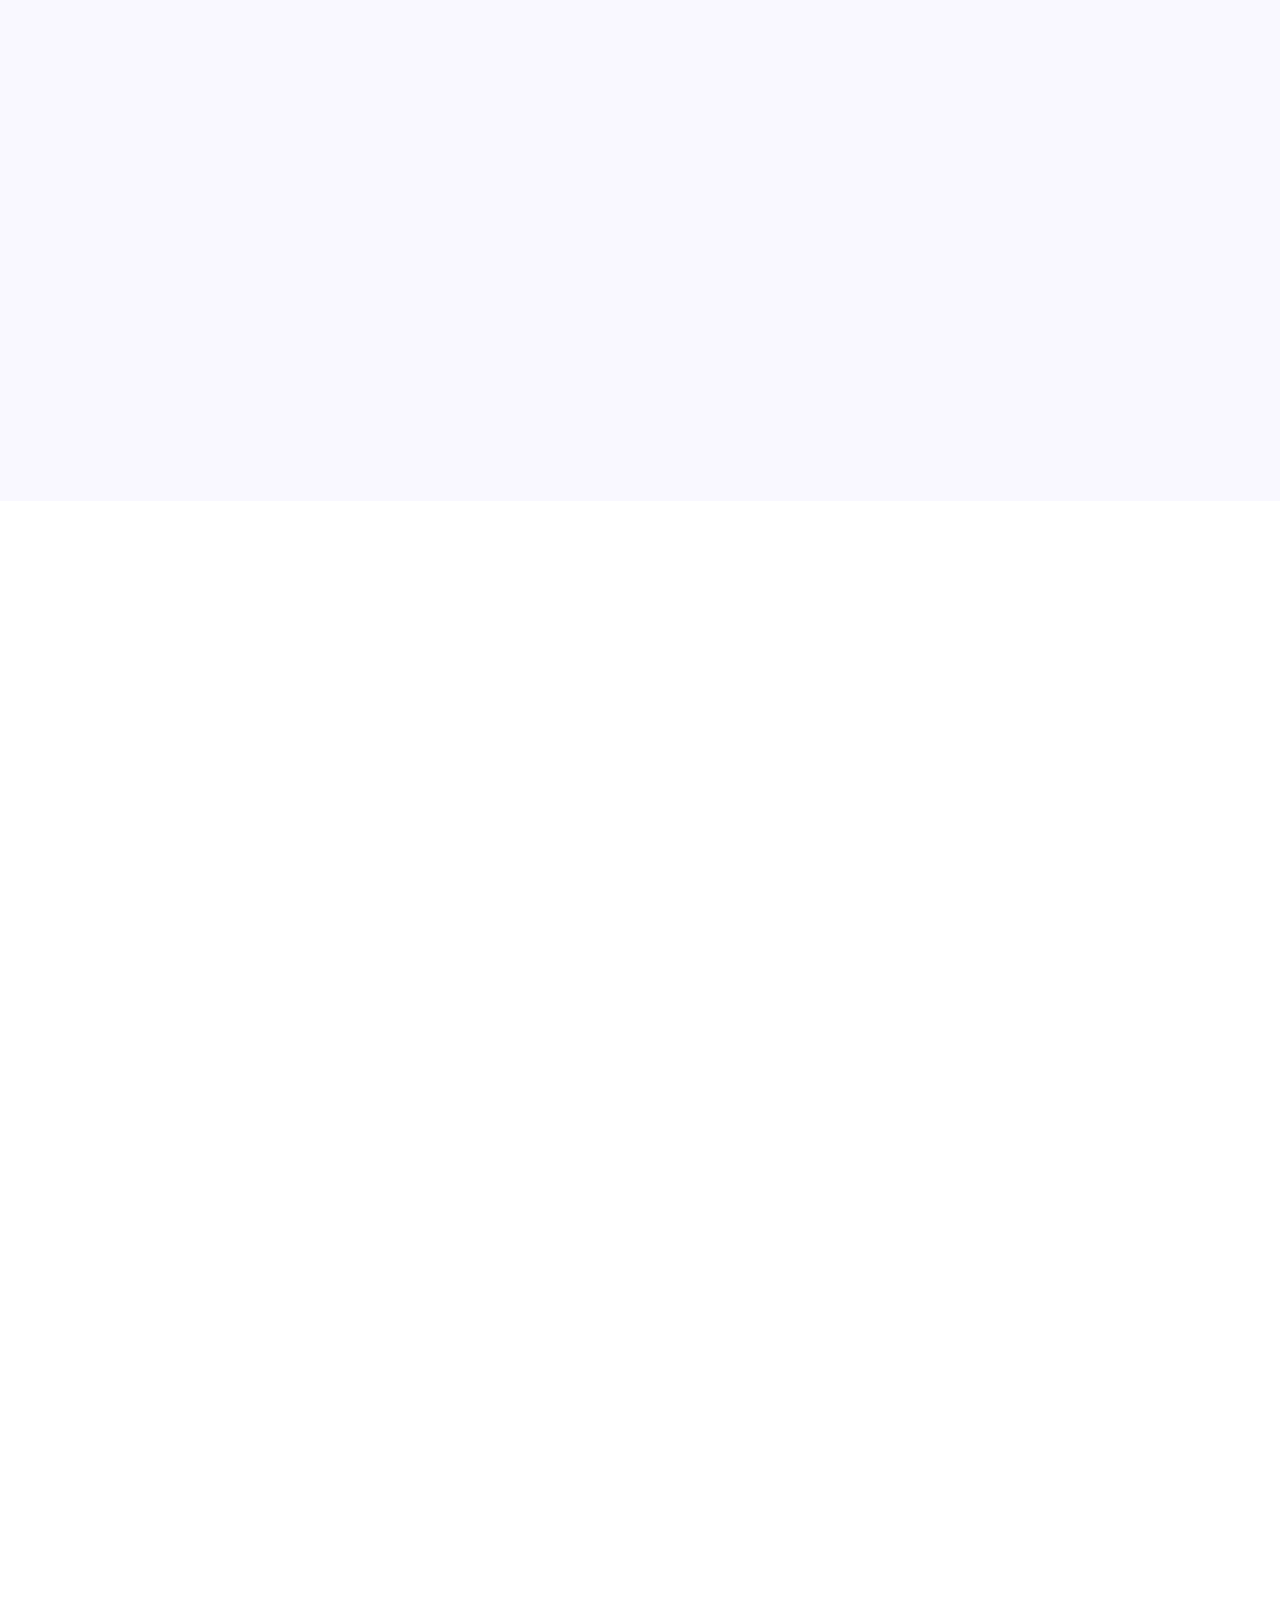
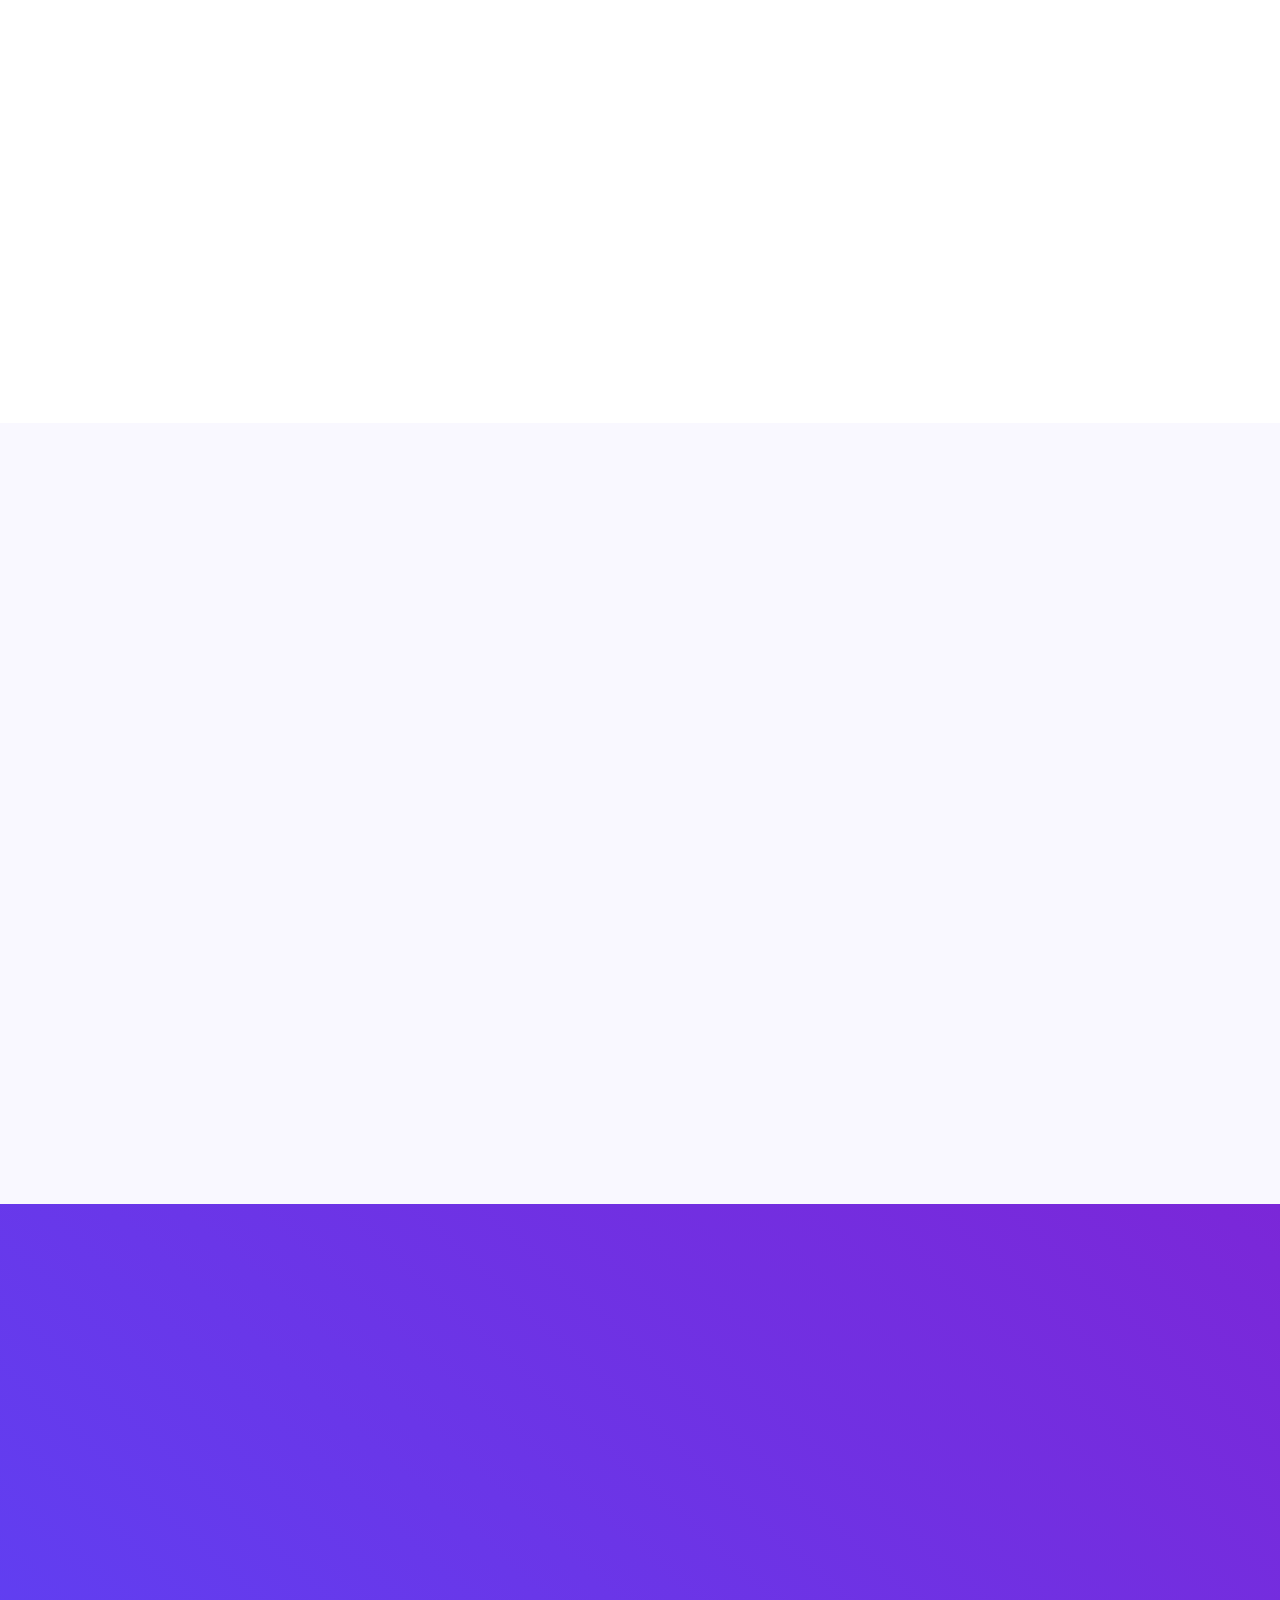
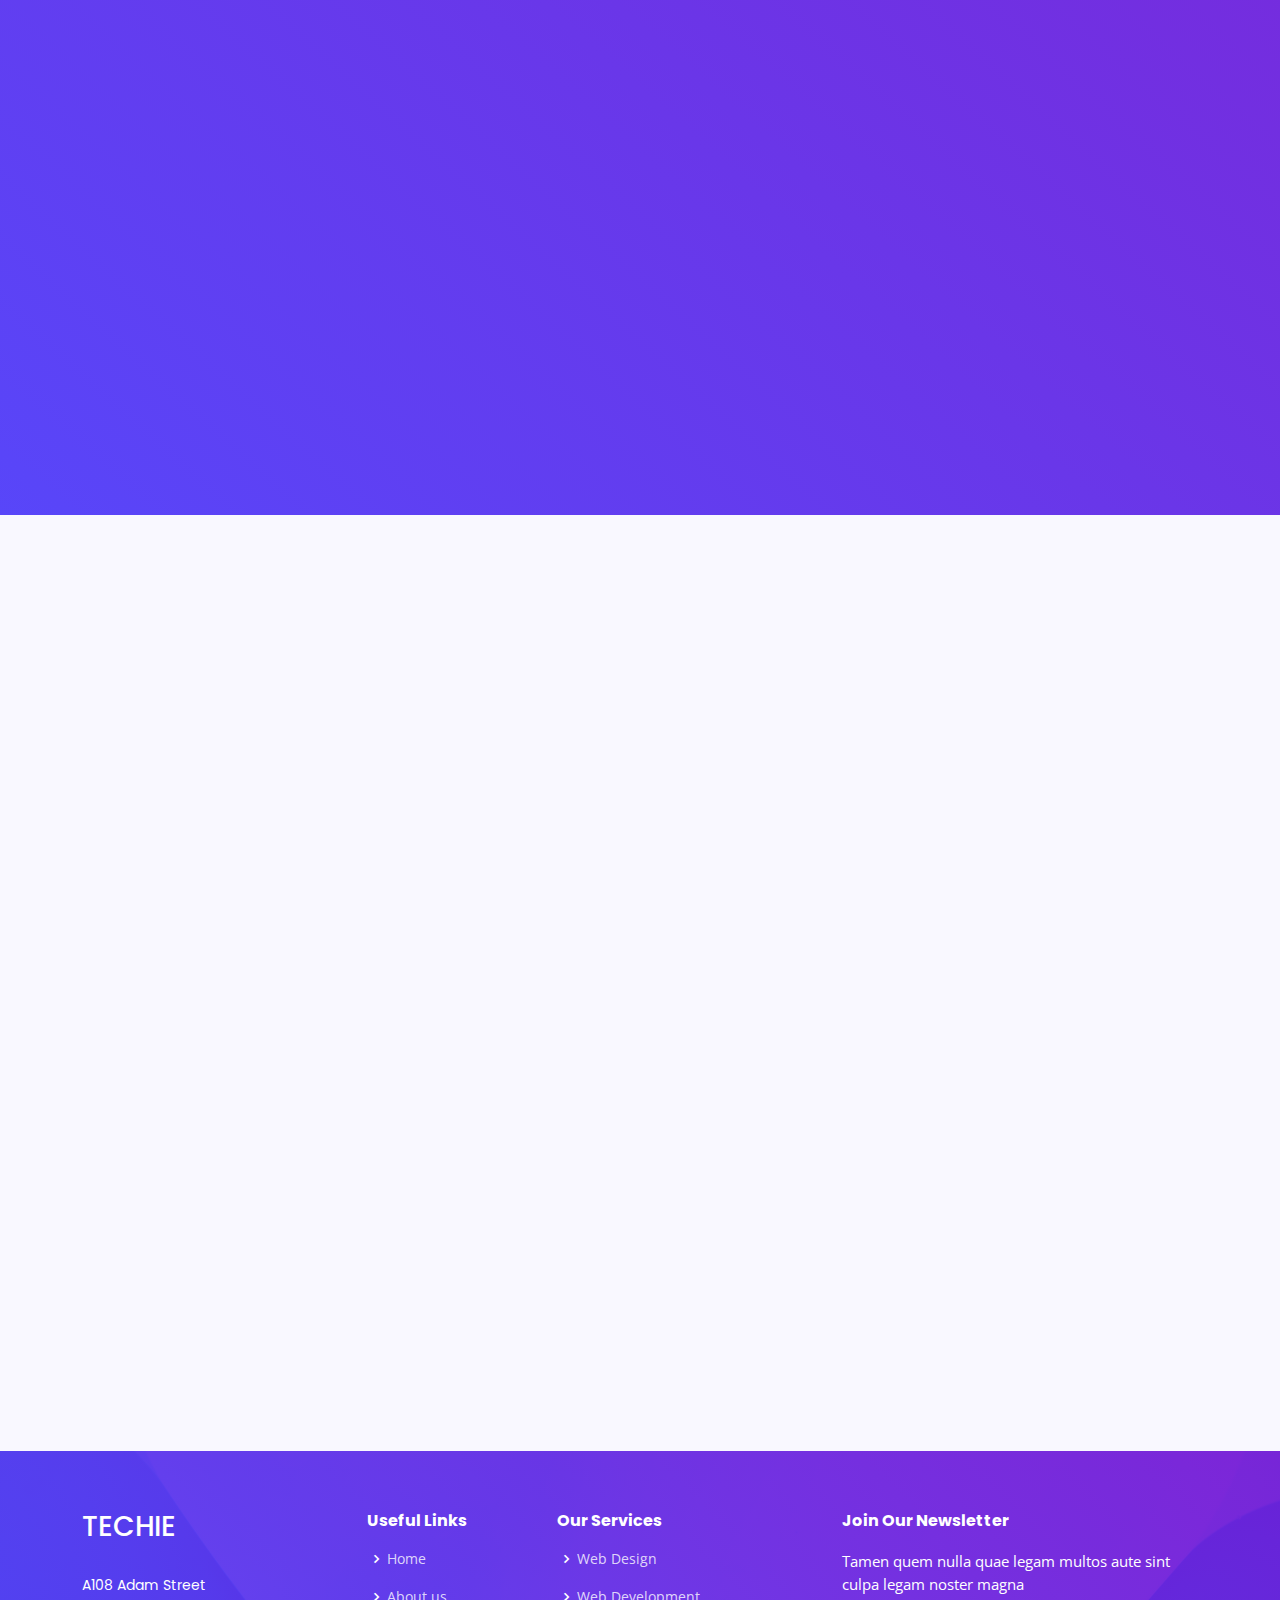
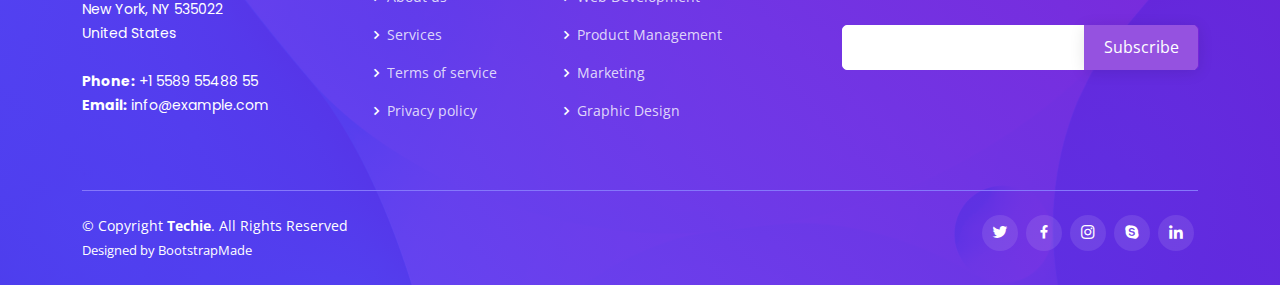
==== commit fdc19dd0: "Update index.html" ====
--- a/Techie/index.html
+++ b/Techie/index.html
@@ -113,11 +113,6 @@
           <div class="col-lg-6 pt-4 pt-lg-0 order-2 order-lg-1 content" data-aos="fade-right">
             <h4>About</h4>
            
-            <h6>18A Technologies is an R&D oriented, Product Development and Consulting services Company. 
-             18A Technologies engages in end-to-end product development enabling you to focus on your core business. 
-             Our product development heritage of 18+ years, ability to innovate, and deep technology experience are the key reasons for all our successful partnerships.
-             </h6>
-
             <p class="fst-italic">
               18A Technologies is an R&D oriented, Product Development and Consulting services Company. 18A Technologies engages in end-to-end product development enabling you to focus on your core business. Our product development heritage of 18+ years, ability to innovate, and deep technology experience are the key reasons for all our successful partnerships.
             </p>
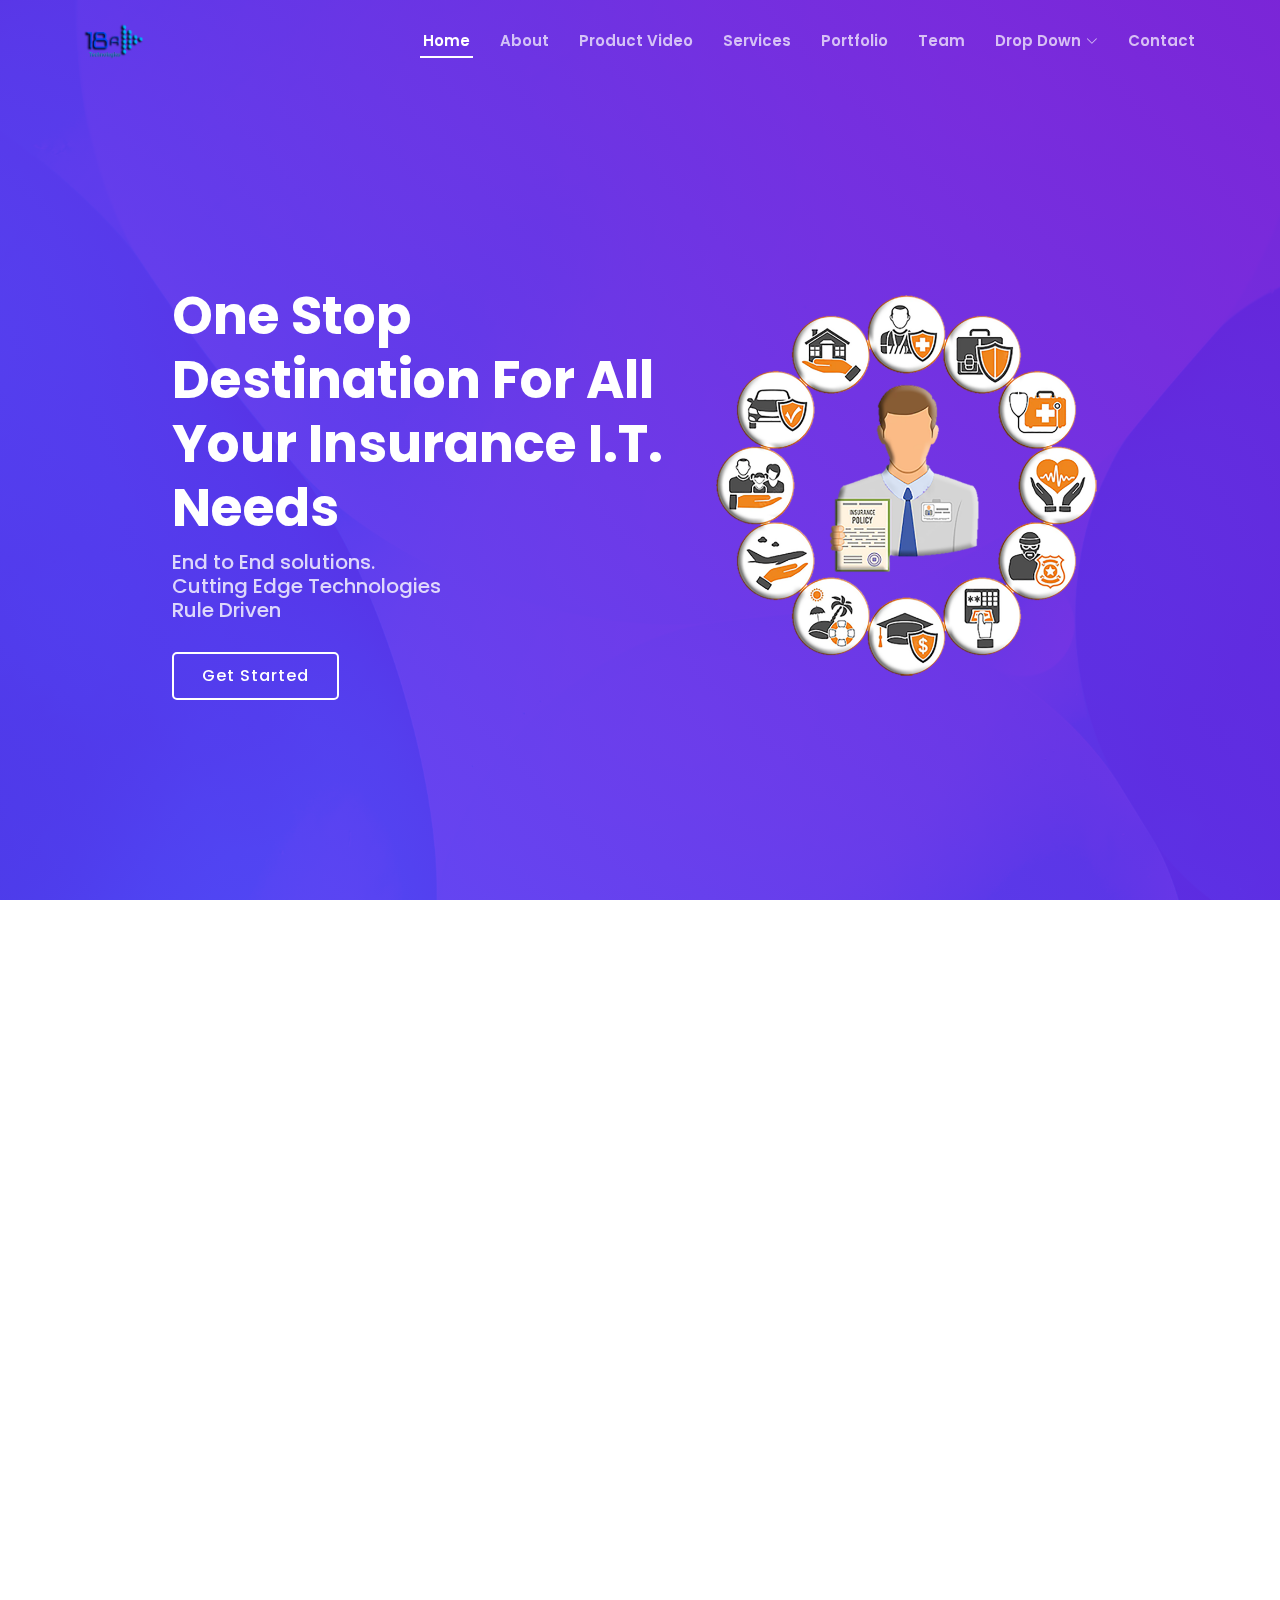
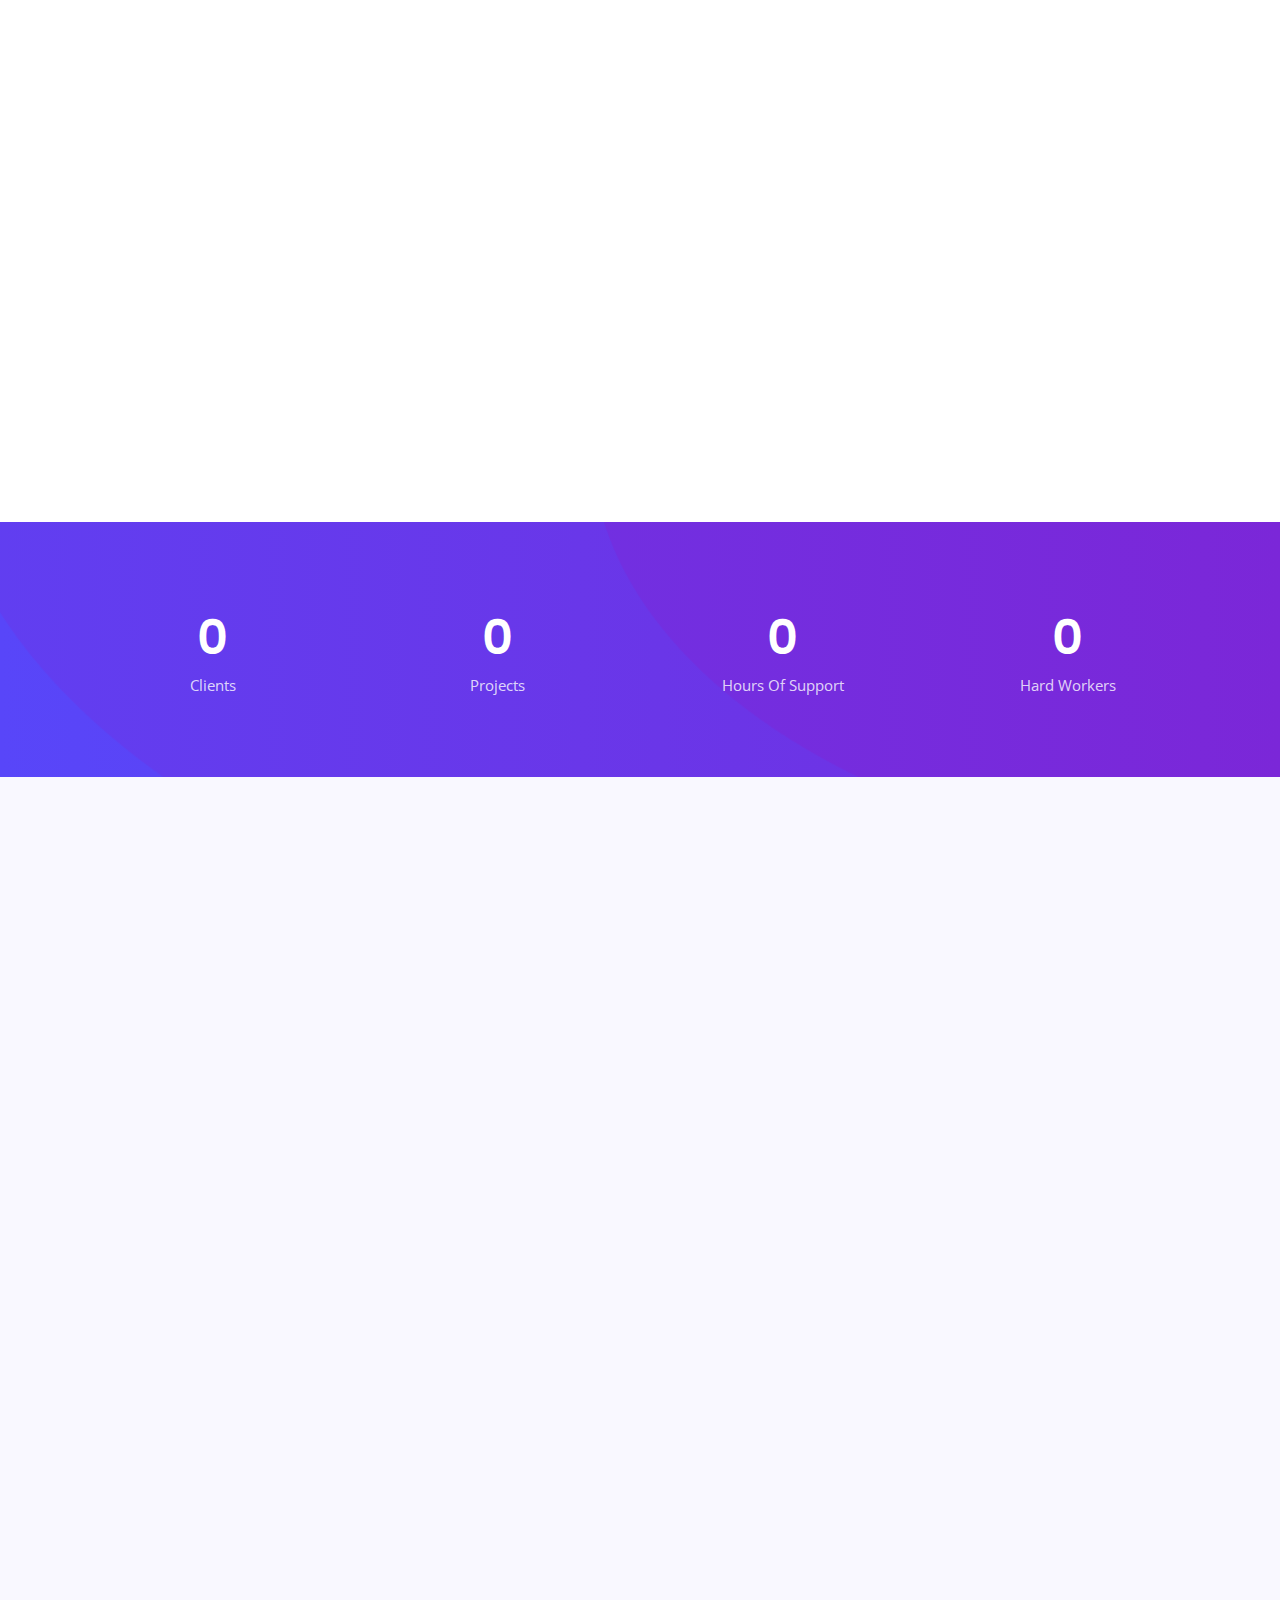
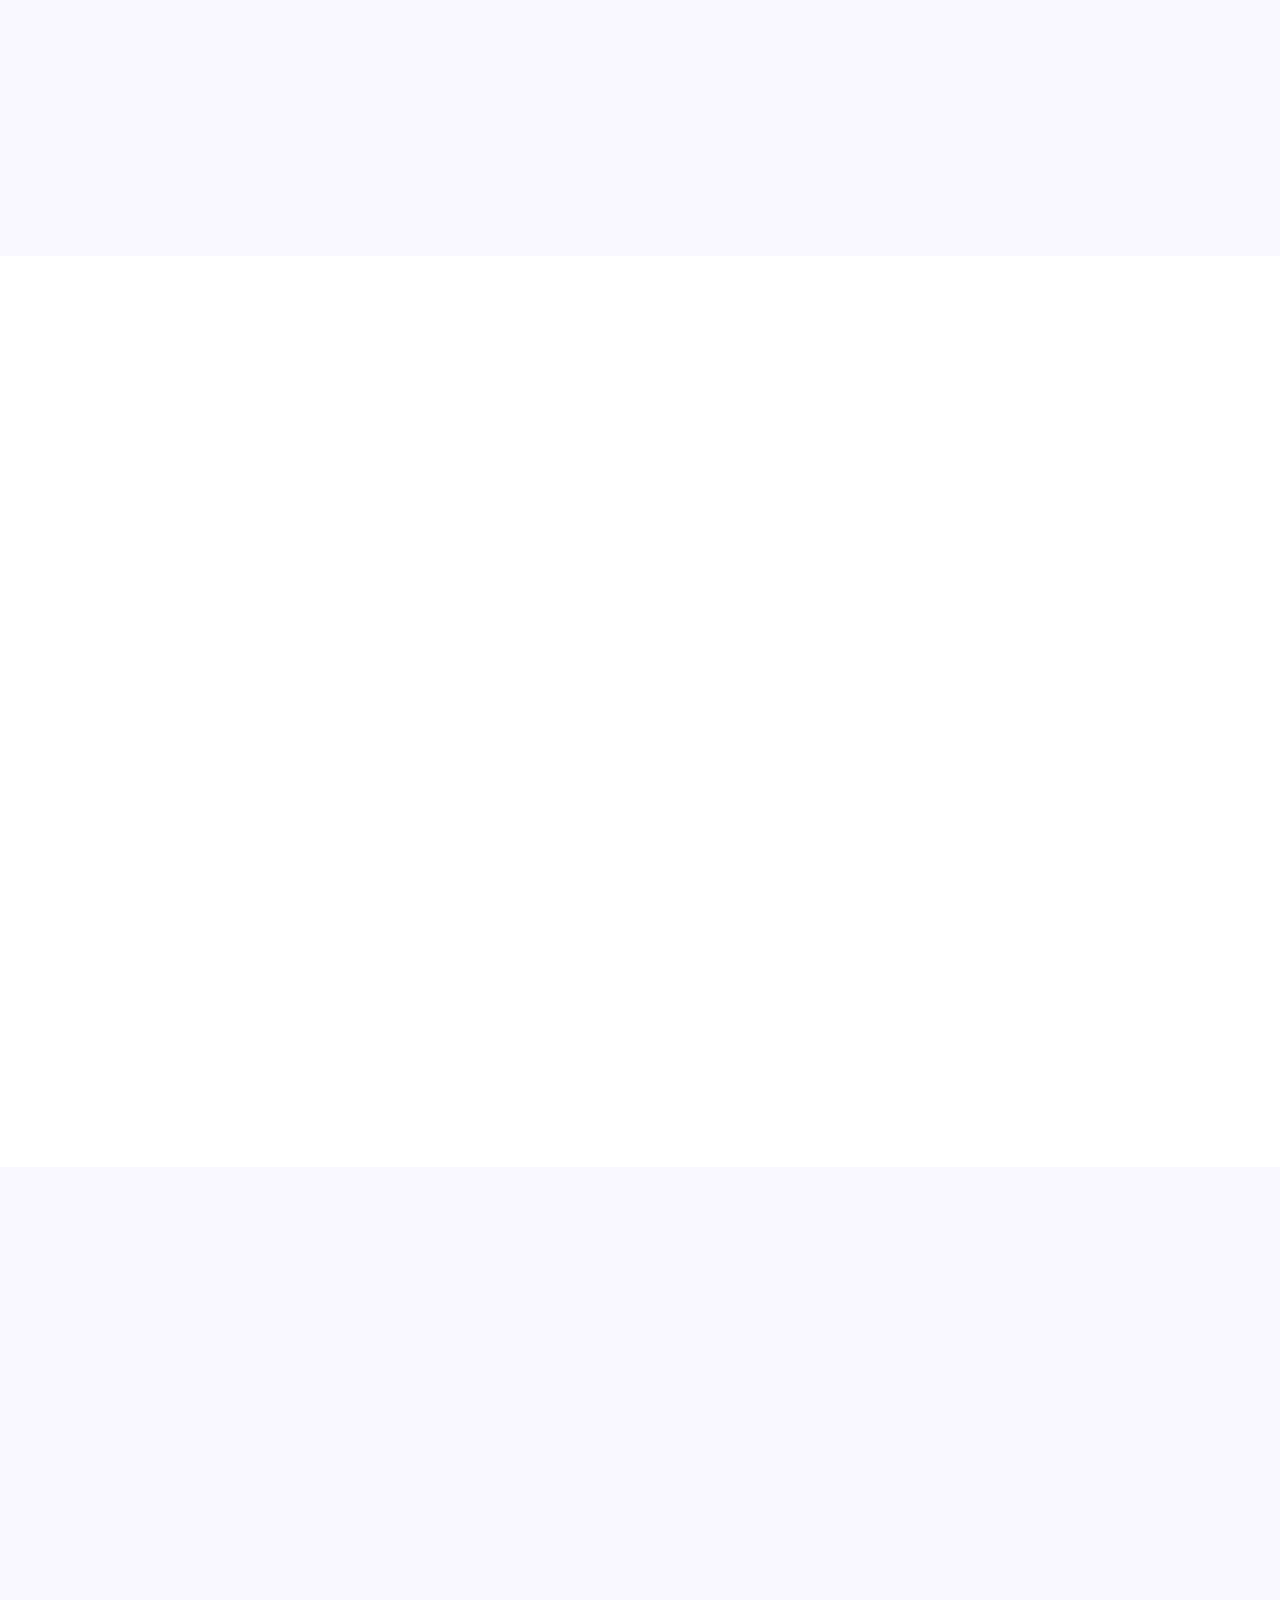
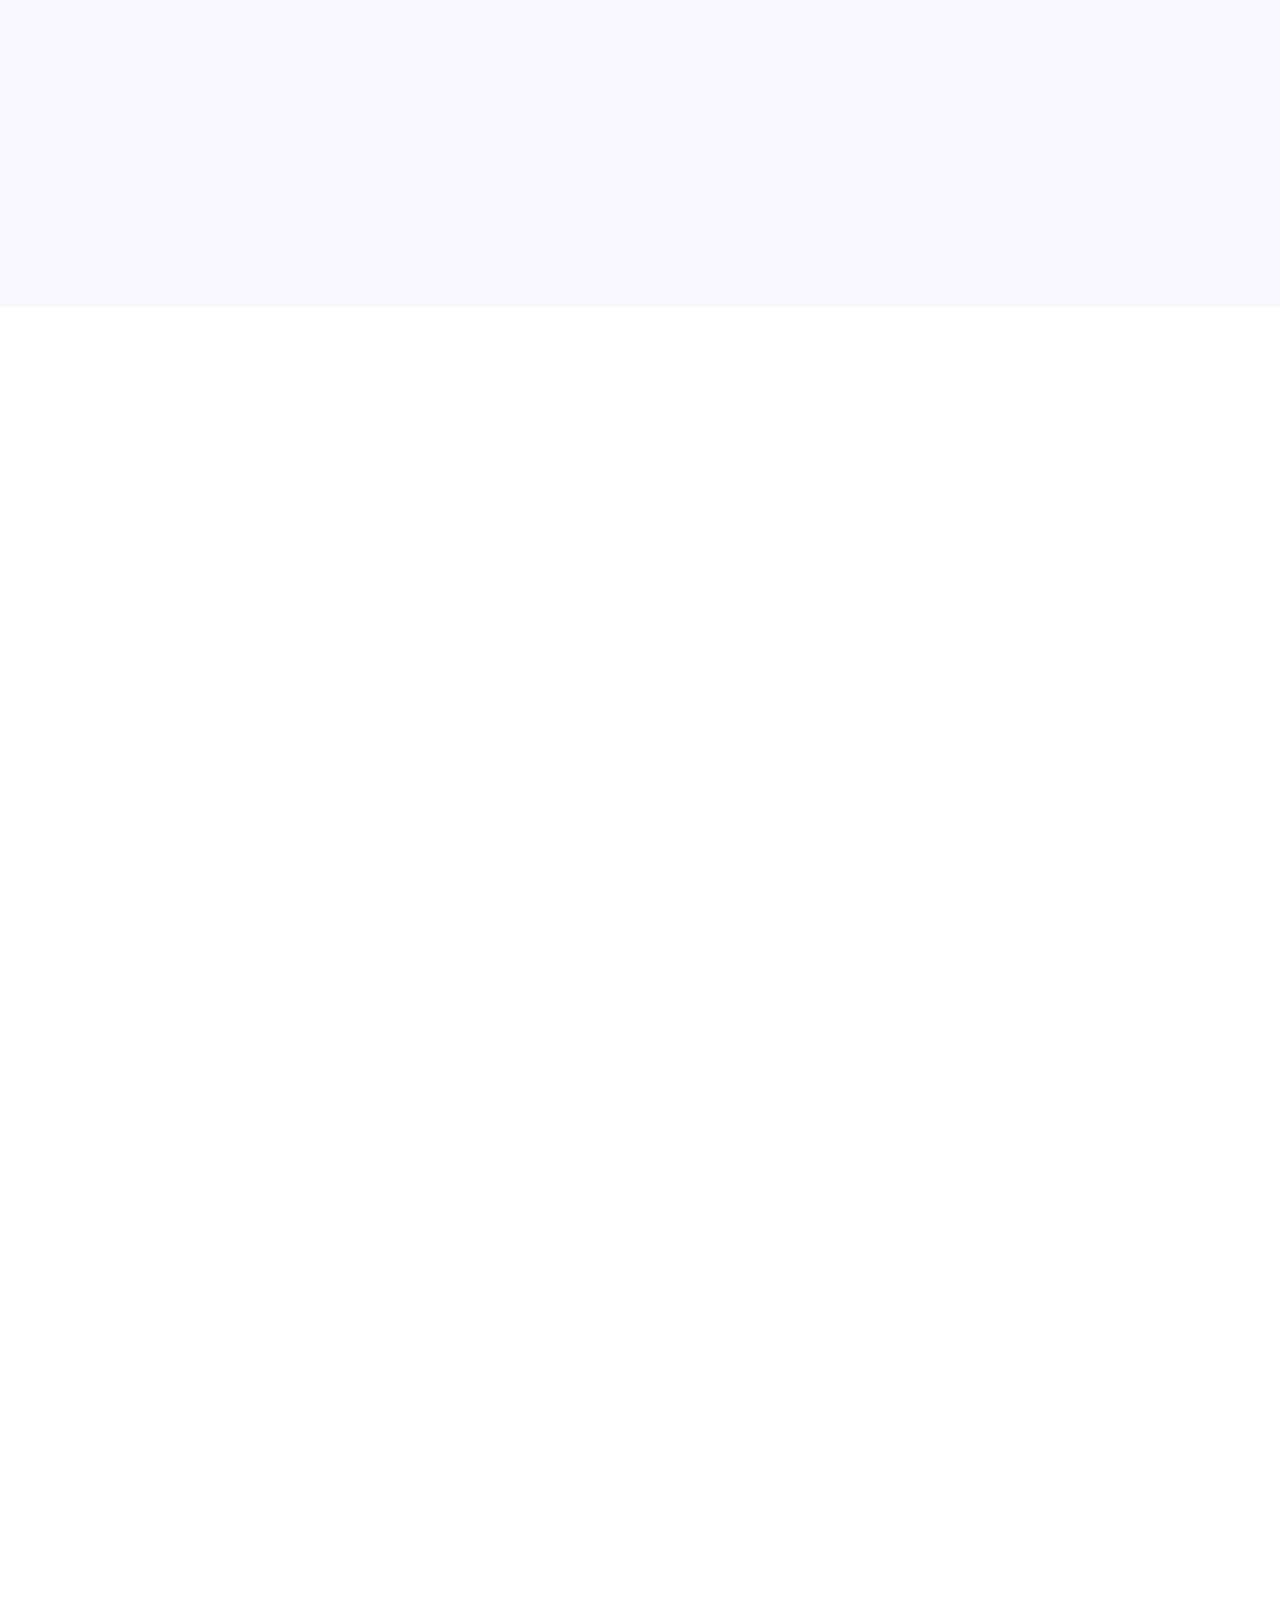
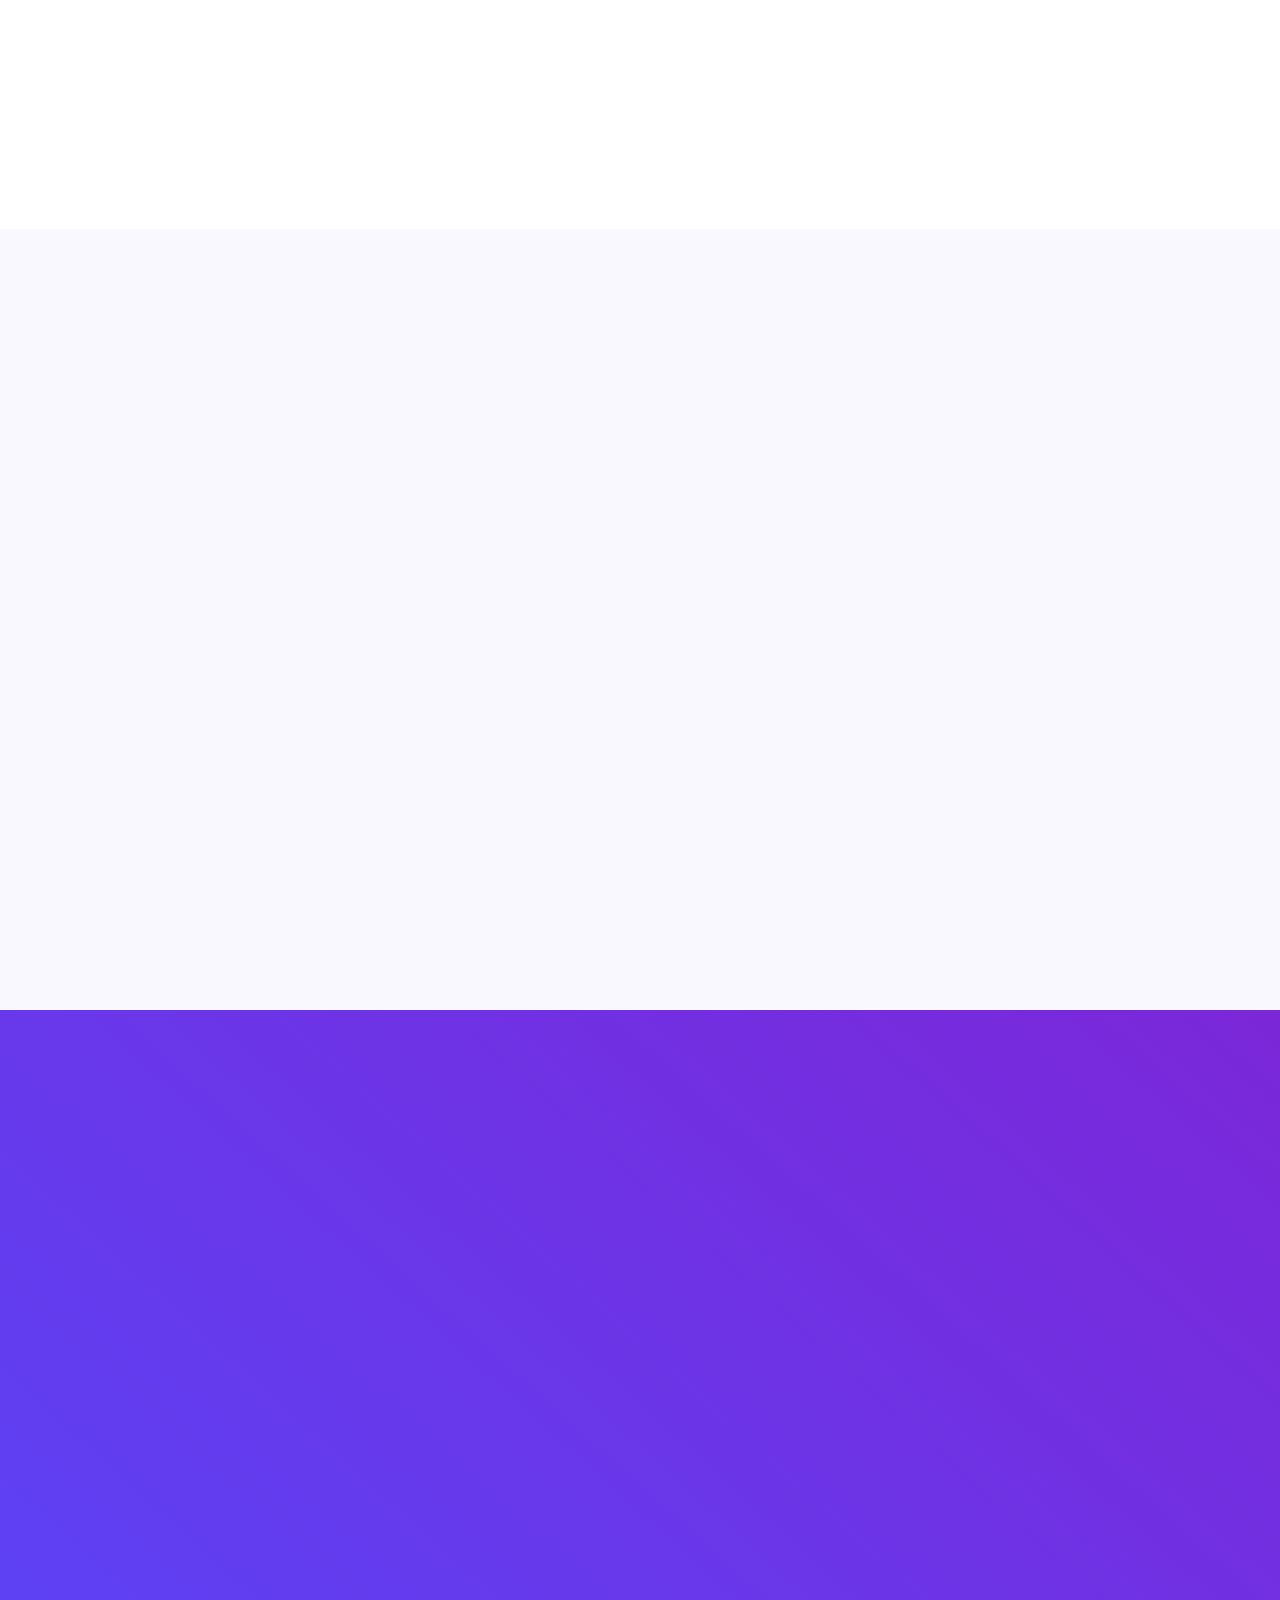
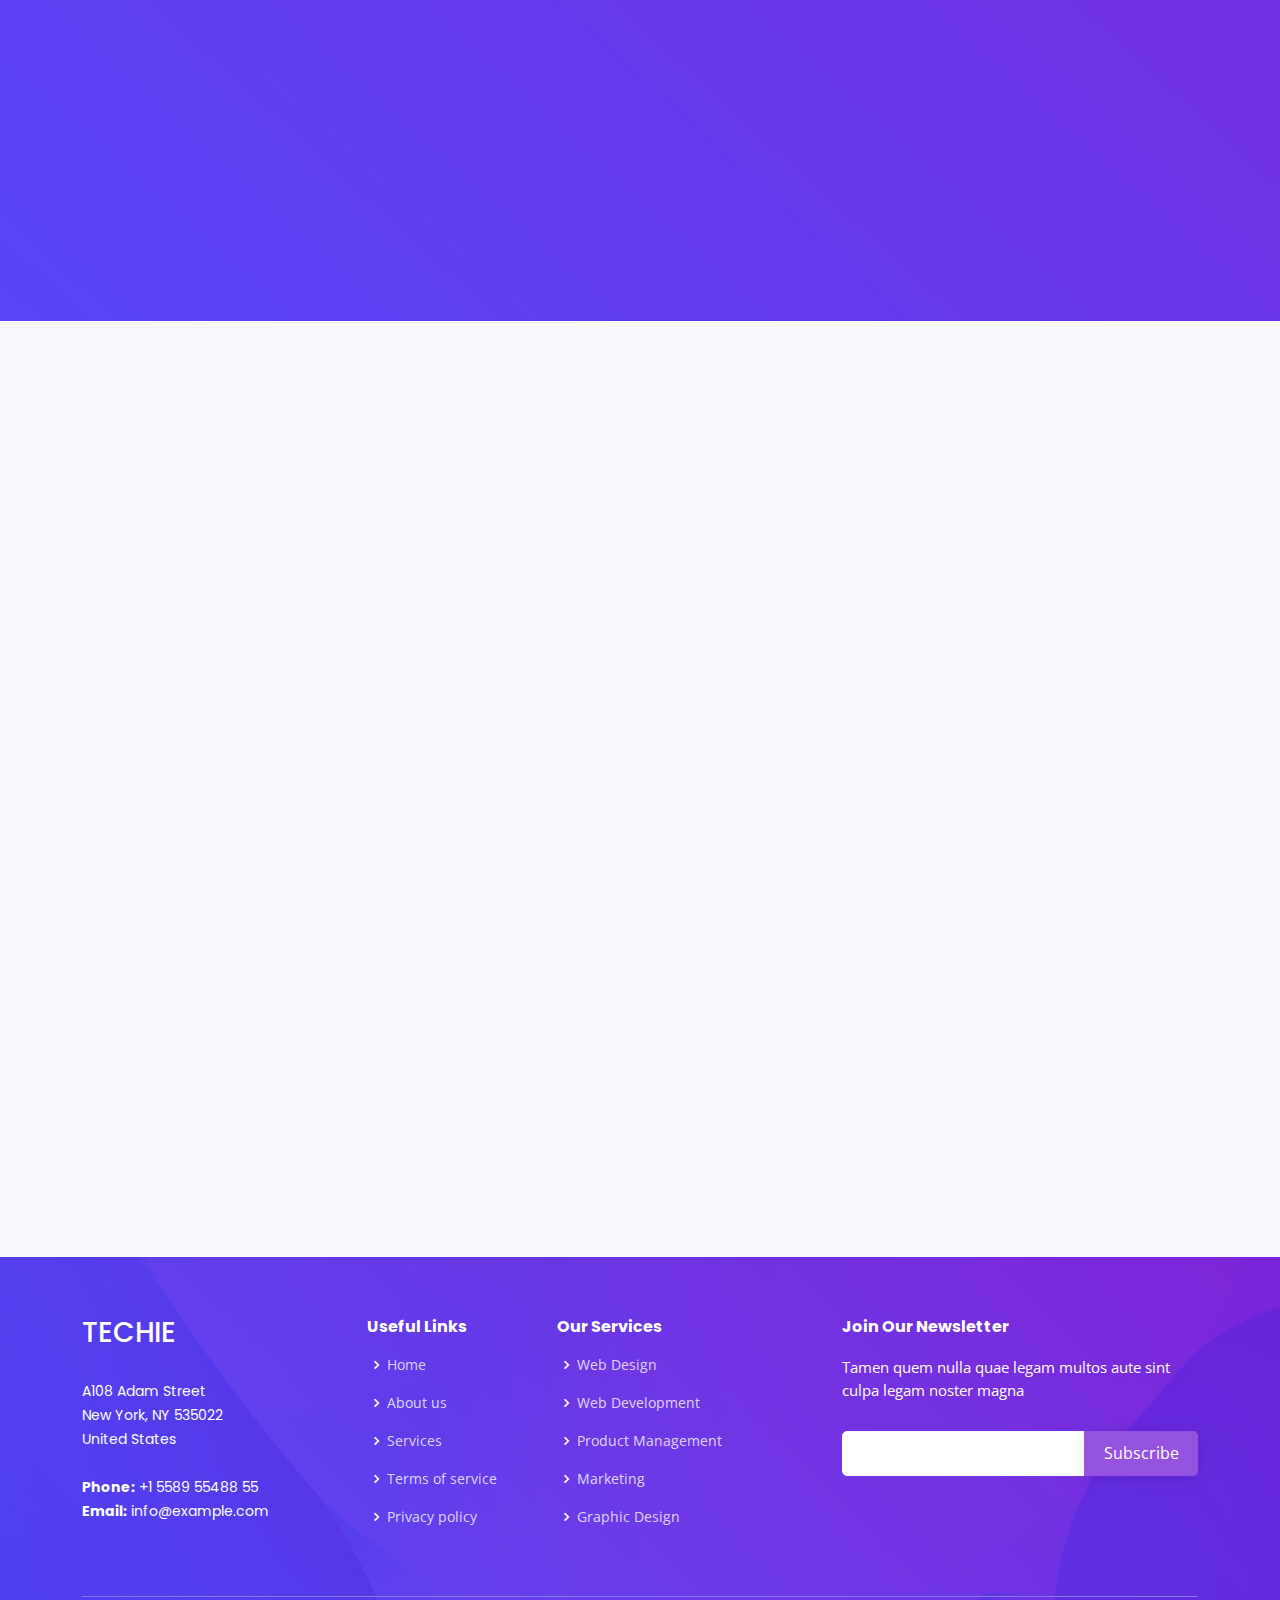
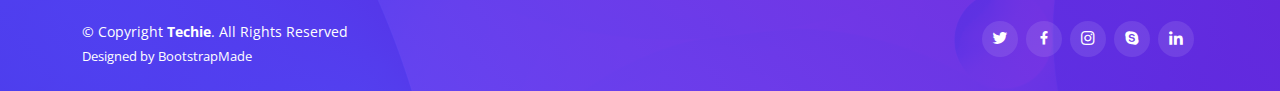
==== commit 073ec7b1: "Update index.html" ====
--- a/Techie/index.html
+++ b/Techie/index.html
@@ -95,9 +95,9 @@
  <!-- End Hero -->
 
 <!-- ------------------------------------------------------- Product Video Block Start ---------------------------------------------------------------------------- -->
-<section id="product" class="d-flex align-items-center"> 
+<!-- section id="product" class="d-flex align-items-center" --> 
  <video src="assets/img/prod.mp4" type="video/mp4" loop class="hover-to-play w-100"></video>
-</section>
+<!-- /section -->
 <!-- ------------------------------------------------------- Product Video Block End ------------------------------------------------------------------------------ -->
  
   <main id="main">
